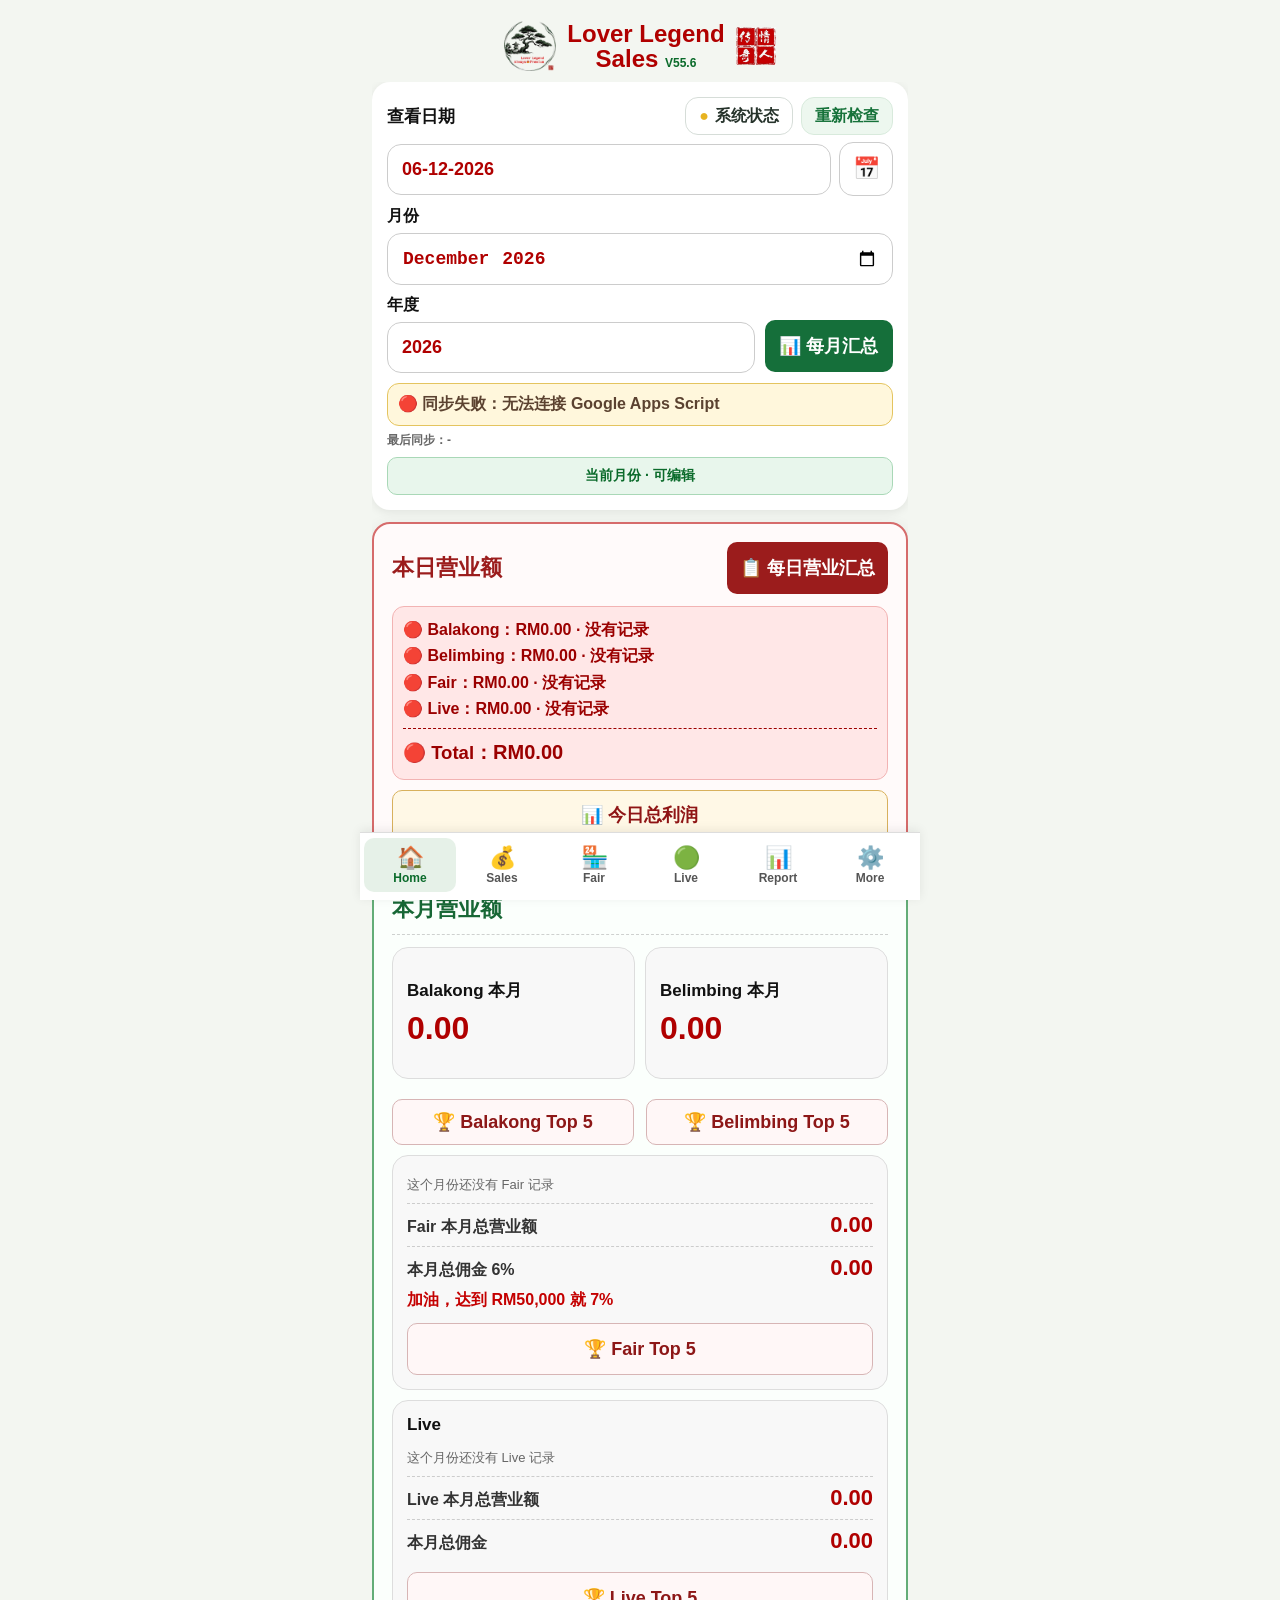
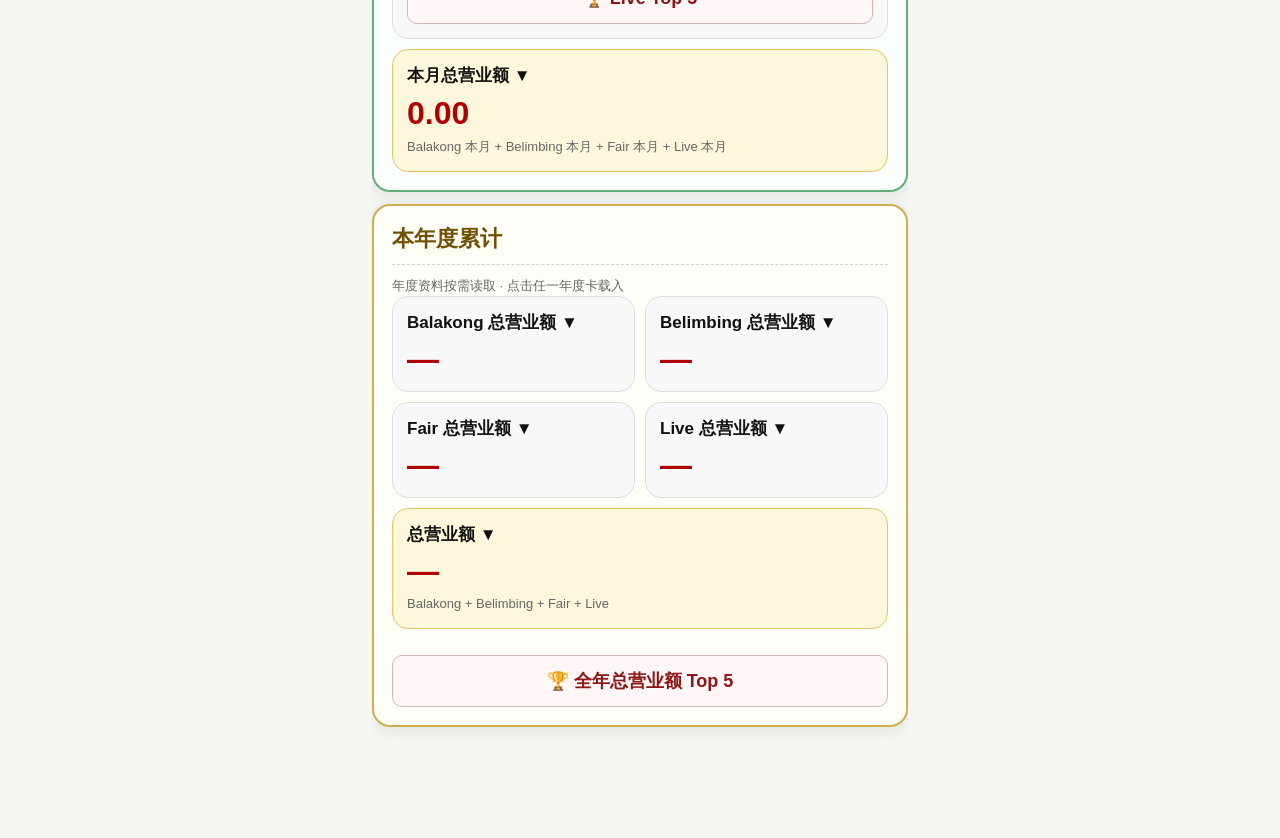
==== index.html @ a522e232 "Add files via upload" ====
<!DOCTYPE html>
<html lang="zh-Hans">
<head>
<meta charset="UTF-8">
<meta name="viewport" content="width=device-width,initial-scale=1,viewport-fit=cover">
<meta name="theme-color" content="#0b6b2b">
<meta http-equiv="Cache-Control" content="no-cache, no-store, must-revalidate">
<meta http-equiv="Pragma" content="no-cache">
<meta http-equiv="Expires" content="0">
<title>Lover Sales</title>
<link rel="manifest" href="manifest.json?v=55.1">
<link rel="preconnect" href="https://script.google.com">
<link rel="preconnect" href="https://script.googleusercontent.com">
<link rel="stylesheet" href="style.css?v=55.1">
<link rel="apple-touch-icon" href="icons/icon-192.png">



<script src="https://cdn.onesignal.com/sdks/web/v16/OneSignalSDK.page.js" defer></script>
<script>
window.OneSignalDeferred = window.OneSignalDeferred || [];
window.LoverSalesOneSignal = null;



let loverPushRegisterInFlight=false;
let loverPushLastRegisterAttempt=0;


function getLoverInstallationId(){
  const key="lover_sales_installation_id_v185";
  const legacyKey="lover_sales_installation_id_v183";
  try{
    let id=localStorage.getItem(key)||localStorage.getItem(legacyKey)||"";
    if(!id){
      if(window.crypto&&crypto.randomUUID)id=crypto.randomUUID();
      else id="inst_"+Date.now()+"_"+Math.random().toString(36).slice(2);
    }
    localStorage.setItem(key,id);
    return id;
  }catch(e){
    return "volatile_"+Math.random().toString(36).slice(2);
  }
}


function loverDeviceFingerprintSource(){
  try{
    const n=navigator||{};
    const s=window.screen||{};
    const parts=[
      n.userAgent||"",
      n.platform||"",
      n.language||"",
      String(n.maxTouchPoints||0),
      String(n.hardwareConcurrency||0),
      String(n.deviceMemory||0),
      String(s.width||0)+"x"+String(s.height||0),
      String(window.devicePixelRatio||1),
      Intl.DateTimeFormat().resolvedOptions().timeZone||""
    ];
    return parts.join("|");
  }catch(e){return "unknown-device"}
}

async function sha256TextV185(text){
  try{
    if(window.crypto&&crypto.subtle){
      const data=new TextEncoder().encode(String(text||""));
      const hash=await crypto.subtle.digest("SHA-256",data);
      return Array.from(new Uint8Array(hash)).map(b=>b.toString(16).padStart(2,"0")).join("");
    }
  }catch(e){}
  // Fallback only for browsers without crypto.subtle.
  let h=2166136261;
  const s=String(text||"");
  for(let i=0;i<s.length;i++){h^=s.charCodeAt(i);h=Math.imul(h,16777619)}
  return "fnv_"+(h>>>0).toString(16);
}

async function getLoverDeviceKeyV185(){
  const fp=loverDeviceFingerprintSource();
  return await sha256TextV185("lover-sales-device-v185|"+fp);
}

function getLoverOneSignalUserId(OneSignal){
  try{
    return String((OneSignal&&OneSignal.User&&OneSignal.User.onesignalId)||"");
  }catch(e){return ""}
}

function currentLoverSubscriptionId(OneSignal){
  try{
    const push=OneSignal&&OneSignal.User&&OneSignal.User.PushSubscription;
    return push&&push.id?String(push.id):"";
  }catch(e){return ""}
}

async function registerLoverSalesSubscriptionAsync(OneSignal,force){
  try{
    const id=currentLoverSubscriptionId(OneSignal);
    if(!id)return;

    const now=Date.now();
    if(!force && loverPushRegisterInFlight)return;
    if(!force && now-loverPushLastRegisterAttempt<15000)return;

    if(typeof jsonp!=="function"){
      setTimeout(()=>registerLoverSalesSubscriptionAsync(OneSignal,force),700);
      return;
    }

    loverPushRegisterInFlight=true;
    loverPushLastRegisterAttempt=now;

    const deviceKey=await getLoverDeviceKeyV185();

    jsonp({
      action:"registerPushSubscription",
      subscriptionId:id,
      installationId:getLoverInstallationId(),
      deviceKey,
      onesignalUserId:getLoverOneSignalUserId(OneSignal),
      clientVersion:"19.6"
    },{timeoutMs:15000}).then(result=>{
      if(result&&result.ok){
        try{localStorage.setItem("lover_sales_registered_subscription_id",id)}catch(e){}
        console.log("Push subscription registered:",id.slice(0,8)+"…");
      }else{
        console.warn("Push subscription registration failed:",result);
      }
      refreshRegisteredPushStatus(OneSignal);
    }).catch(err=>{
      console.warn("Push subscription registration error:",err);
    }).finally(()=>{
      loverPushRegisterInFlight=false;
    });
  }catch(e){
    loverPushRegisterInFlight=false;
    console.warn("Push subscription registration exception:",e);
  }
}

function refreshRegisteredPushStatus(OneSignal){
  const el=document.getElementById("notificationRegistered");
  if(!el)return;

  if(typeof jsonp!=="function"){
    setTimeout(()=>refreshRegisteredPushStatus(OneSignal||window.LoverSalesOneSignal),700);
    return;
  }

  const id=currentLoverSubscriptionId(OneSignal||window.LoverSalesOneSignal);
  Promise.resolve(getLoverDeviceKeyV185()).then(deviceKey=>{
    const params={
      action:"pushSubscriptionStatus",
      installationId:getLoverInstallationId(),
      deviceKey
    };
    if(id)params.subscriptionId=id;
    return jsonp(params,{timeoutMs:12000});
  }).then(result=>{
    if(!result||!result.ok){
      el.textContent="设备登记：无法读取";
      return;
    }

    const count=Number(result.count||0);
    const registered=Boolean(result.registered);

    if(id && registered){
      el.textContent=`设备登记：✅ 本机已登记 · 共 ${count} 台`;
      el.className="notification-registered ok";
    }else if(id){
      el.textContent=`设备登记：⚠️ 本机未登记 · 共 ${count} 台`;
      el.className="notification-registered warn";
      registerLoverSalesSubscriptionAsync(OneSignal||window.LoverSalesOneSignal,false);
    }else{
      el.textContent=`设备登记：共 ${count} 台 · 等待 Subscription ID`;
      el.className="notification-registered";
    }
  }).catch(()=>{
    el.textContent="设备登记：无法读取";
    el.className="notification-registered warn";
  });
}

function forceRegisterLoverSalesSubscription(){
  if(window.LoverSalesOneSignal){
    registerLoverSalesSubscriptionAsync(window.LoverSalesOneSignal,true);
    const el=document.getElementById("notificationRegistered");
    if(el)el.textContent="设备登记：正在重新登记…";
  }
}


function updateLoverNotificationUI(OneSignal){
  const status=document.getElementById("notificationStatus");
  const btn=document.getElementById("notificationEnableBtn");
  const detail=document.getElementById("notificationDetail");
  if(!status||!btn)return;
  try{
    const supported=OneSignal.Notifications.isPushSupported();
    const permission=Boolean(OneSignal.Notifications.permission);
    const push=OneSignal.User.PushSubscription;
    const optedIn=Boolean(push.optedIn);
    const id=push.id||"", token=push.token||"";
    if(!supported){
      status.textContent="⚪ 此装置不支持 Web Push";
      btn.textContent="无法开启"; btn.disabled=true;
      if(detail)detail.textContent="";
      {const copyBtn=document.getElementById("copySubscriptionIdBtn");if(copyBtn)copyBtn.style.display="none";}
    }else if(permission && optedIn && id && token){
      status.textContent="🟢 销售通知已开启";
      btn.textContent="✅ 通知已开启"; btn.disabled=false;
      if(detail)detail.textContent="Subscription ID："+String(id);
      const copyBtn=document.getElementById("copySubscriptionIdBtn");
      if(copyBtn)copyBtn.style.display="block";
      registerLoverSalesSubscriptionAsync(OneSignal,false);
    }else if(permission){
      status.textContent="🟡 已允许通知，正在建立 OneSignal 订阅";
      btn.textContent="🔧 重新建立订阅"; btn.disabled=false;
      if(detail)detail.textContent="如果 OneSignal 后台仍是 0，请点击这里重新建立。";
      {const copyBtn=document.getElementById("copySubscriptionIdBtn");if(copyBtn)copyBtn.style.display="none";}
    }else{
      status.textContent="🔴 销售通知尚未开启";
      btn.textContent="🔔 开启销售通知"; btn.disabled=false;
      if(detail)detail.textContent="iPhone 必须从主画面的 Lover Sales App 打开后再点击开启。";
      {const copyBtn=document.getElementById("copySubscriptionIdBtn");if(copyBtn)copyBtn.style.display="none";}
    }
  }catch(e){
    status.textContent="🟡 通知状态检查中";
    btn.textContent="🔔 开启销售通知"; btn.disabled=false;
  }
}


async function copyLoverSubscriptionId(){
  try{
    const OneSignal=window.LoverSalesOneSignal;
    const id=currentLoverSubscriptionId(OneSignal);
    if(!id){
      if(typeof showToast==="function")showToast("找不到 Subscription ID");
      return;
    }
    if(navigator.clipboard&&navigator.clipboard.writeText){
      await navigator.clipboard.writeText(String(id));
    }else{
      const ta=document.createElement("textarea");
      ta.value=String(id);
      ta.setAttribute("readonly","");
      ta.style.position="fixed";
      ta.style.opacity="0";
      document.body.appendChild(ta);
      ta.select();
      document.execCommand("copy");
      ta.remove();
    }
    const btn=document.getElementById("copySubscriptionIdBtn");
    if(btn){
      btn.textContent="✅ 已复制完整 ID";
      setTimeout(()=>{btn.textContent="📋 复制 Subscription ID";},1600);
    }
    if(typeof showToast==="function")showToast("完整 Subscription ID 已复制");
  }catch(e){
    console.warn("Copy Subscription ID failed:",e);
    if(typeof showToast==="function")showToast("复制失败，请长按 ID 复制");
  }
}

async function enableLoverSalesNotifications(){
  const btn=document.getElementById("notificationEnableBtn");
  if(btn)btn.disabled=true;
  window.OneSignalDeferred.push(async function(OneSignal){
    try{
      if(!OneSignal.Notifications.isPushSupported()){ updateLoverNotificationUI(OneSignal); return; }
      await OneSignal.User.PushSubscription.optIn();
      for(let i=0;i<20;i++){
        updateLoverNotificationUI(OneSignal);
        if(OneSignal.User.PushSubscription.id && OneSignal.User.PushSubscription.token)break;
        await new Promise(resolve=>setTimeout(resolve,300));
      }
      updateLoverNotificationUI(OneSignal);
    }catch(e){
      console.warn("OneSignal opt-in:",e);
      updateLoverNotificationUI(OneSignal);
    }finally{ if(btn)btn.disabled=false; }
  });
}

OneSignalDeferred.push(async function(OneSignal){
  try{
    await OneSignal.init({
      appId:"c6c0be13-4f8e-42cf-8567-efde17a483b3",
      serviceWorkerPath:"/lover-legend-sales/push/onesignal/OneSignalSDKWorker.js",
      serviceWorkerParam:{scope:"/lover-legend-sales/push/onesignal/"},
      autoResubscribe:true,
      notifyButton:{enable:false}
    });
    window.LoverSalesOneSignal=OneSignal;
    OneSignal.User.PushSubscription.addEventListener("change",()=>{updateLoverNotificationUI(OneSignal);registerLoverSalesSubscriptionAsync(OneSignal,true);});
    OneSignal.Notifications.addEventListener("permissionChange",()=>updateLoverNotificationUI(OneSignal));
    updateLoverNotificationUI(OneSignal);

    if(OneSignal.Notifications.permission &&
       (!OneSignal.User.PushSubscription.id ||
        !OneSignal.User.PushSubscription.token ||
        !OneSignal.User.PushSubscription.optedIn)){
      try{ await OneSignal.User.PushSubscription.optIn(); }
      catch(e){ console.warn("OneSignal auto-resubscribe repair:",e); }
      updateLoverNotificationUI(OneSignal);
    }
  }catch(e){
    console.warn("OneSignal init:",e);
    const status=document.getElementById("notificationStatus");
    if(status)status.textContent="🔴 通知服务初始化失败";
  }
});

function renderLastNotificationDispatchStatus(){
  const el=document.getElementById("notificationLastSend");
  if(!el)return;
  try{
    const raw=localStorage.getItem("lover_sales_last_notification_dispatch_v180");
    if(!raw){
      el.textContent="最近通知：尚未测试";
      el.className="notification-last-send";
      return;
    }
    const data=JSON.parse(raw);
    const when=data.at?new Date(data.at).toLocaleString("zh-MY",{hour12:false}):"";
    const result=data.result||{};
    if(data.ok){
      if(result.queued){
        el.textContent=`最近通知：✅ 已提交后台发送 · ${when}`;
        el.className="notification-last-send ok";
        return;
      }
      const sent=Number(result.sent||0);
      const attempted=Number(result.attempted||0);
      el.textContent=`最近通知：✅ 成功 · ${sent}/${attempted||sent||1} · ${when}`;
      el.className="notification-last-send ok";
    }else{
      const msg=String(result.message||result.error||"发送失败");
      el.textContent=`最近通知：❌ ${msg} · ${when}`;
      el.className="notification-last-send fail";
    }
  }catch(e){
    el.textContent="最近通知：状态读取失败";
    el.className="notification-last-send fail";
  }
}
window.addEventListener("lover-sales-notification-status",renderLastNotificationDispatchStatus);
document.addEventListener("DOMContentLoaded",renderLastNotificationDispatchStatus);

document.addEventListener("DOMContentLoaded",()=>setTimeout(()=>refreshRegisteredPushStatus(window.LoverSalesOneSignal),1200));
</script>

<style>
.history-action-v536{width:auto!important;margin:0!important;padding:8px 12px!important;font-size:14px!important;white-space:nowrap}.history-live-tools-v536{display:flex;gap:6px;align-items:center}.history-live-tools-v536 input{width:82px;margin:0;padding:8px}.history-panel-v536{margin:10px 0 14px}.history-summary-v536,.history-location-title-v536,.history-location-total-v536{background:#f6f8f6;border:1px solid #dfe6df;border-radius:12px;padding:10px;margin:8px 0;display:grid;gap:6px}.history-summary-v536 span,.history-location-total-v536 span{font-size:13px;color:#555}.history-location-title-v536>div{display:flex;gap:8px;align-items:center;flex-wrap:wrap}.history-location-title-v536>div:last-child{display:grid;grid-template-columns:auto 1fr auto 1fr auto 1fr;width:100%;font-size:13px;gap:4px 8px}.history-range-v536{border:1px solid #e1e5e1;border-radius:10px;margin:8px 0;overflow:hidden}.history-range-v536 summary{display:grid;grid-template-columns:1fr auto auto;gap:8px;align-items:center;padding:10px;background:#fafafa;cursor:pointer}.history-head-v536,.history-row-v536,.history-total-v536{display:grid;grid-template-columns:1.25fr 1fr 1fr .8fr .85fr;gap:6px;align-items:center;padding:7px 9px;font-size:12px}.history-head-v536{font-weight:700;background:#f5f5f5}.history-row-v536:nth-child(even){background:#fcfcfc}.history-total-v536{font-weight:700;border-top:1px solid #ddd}.perf-good-v536,.perf-mid-v536,.perf-low-v536{font-style:normal;font-weight:700;font-size:12px;white-space:nowrap}.perf-good-v536{color:#148a3a}.perf-mid-v536{color:#9a7200}.perf-low-v536{color:#b93535}.month-record-group-title .perf-good-v536,.month-record-group-title .perf-mid-v536,.month-record-group-title .perf-low-v536,.month-record-row .perf-good-v536,.month-record-row .perf-mid-v536,.month-record-row .perf-low-v536{margin-left:6px}.live-year-grid-v536{display:grid;grid-template-columns:1.2fr 1fr 1fr .8fr 1fr;gap:6px;padding:8px;font-size:12px}.live-year-grid-v536>div{font-weight:700}.history-location-v536{margin:14px 0 18px}@media(max-width:520px){.record-title-row{align-items:center}.history-live-tools-v536 input{width:72px}.history-head-v536,.history-row-v536,.history-total-v536{grid-template-columns:1.15fr .9fr .9fr .75fr .8fr;font-size:11px;padding:6px}.history-location-title-v536>div:last-child{grid-template-columns:auto 1fr auto 1fr}.history-location-title-v536>div:last-child span:nth-of-type(3),.history-location-title-v536>div:last-child b:nth-of-type(3){display:none}.live-year-grid-v536{font-size:11px;grid-template-columns:1.1fr .9fr .9fr .8fr .9fr}}

.fair-ranking-v537{display:grid;gap:8px;margin:8px 0 14px}.fair-ranking-row-v537{display:grid;grid-template-columns:minmax(180px,1.5fr) auto repeat(3,minmax(105px,auto));gap:8px;align-items:center;padding:10px 12px;border:1px solid #dfe6df;border-radius:10px;background:#fff}.fair-ranking-row-v537 span{font-size:13px}.fair-best-strip-v537{display:grid;grid-template-columns:auto 1fr auto;gap:6px 10px;align-items:center;padding:9px 10px;margin:8px 0;border:1px solid #dfe6df;border-radius:10px;background:#fbfdfb;font-size:13px}.live-year-summary-v537 strong{font-size:18px}.live-year-summary-v537 span{font-size:14px}.live-year-range-v537 summary{font-size:16px}.live-year-grid-v536{font-size:14px;line-height:1.45}.live-year-grid-v536>strong{border-top:1px solid #ddd;padding-top:7px;margin-top:3px}.history-row-v536 em:empty{min-height:1em}
@media(max-width:720px){.fair-ranking-row-v537{grid-template-columns:1fr auto}.fair-ranking-row-v537 span{grid-column:span 1}.fair-best-strip-v537{grid-template-columns:auto 1fr}.fair-best-strip-v537 em{grid-column:2}.live-year-grid-v536{font-size:13px}}

/* V55.0 Fair / Live annual history layout */
.fair-ranking-v537{display:grid;gap:7px;margin:8px 0 14px}
.fair-ranking-row-v537{width:100%;display:grid;grid-template-columns:minmax(0,1fr) auto auto;gap:10px;align-items:center;text-align:left;padding:10px 12px;border:1px solid #dfe6df;border-radius:10px;background:#fff;color:#111;cursor:pointer}
.fair-ranking-row-v537 b{min-width:0;overflow-wrap:anywhere}.fair-ranking-row-v537 strong{white-space:nowrap}.fair-ranking-row-v537 em{white-space:nowrap}
.history-location-v536{border:1px solid #dfe6df;border-radius:12px;margin:12px 0;background:#fff;overflow:hidden;scroll-margin-top:90px}
.history-location-summary-v538{display:grid;grid-template-columns:minmax(0,1fr) auto auto;gap:10px;align-items:center;padding:11px 12px;background:#f7faf7;cursor:pointer;font-weight:700}.history-location-summary-v538 span{min-width:0;overflow-wrap:anywhere}.history-location-summary-v538 em{font-style:normal}.history-location-summary-v538 b{white-space:nowrap;color:#b30000}
.history-location-title-v536{border:0;border-radius:0;margin:0;padding:10px 12px;background:#fff}.location-total-label-v538{display:block;margin-bottom:7px}.location-metrics-v538{display:grid!important;grid-template-columns:auto 1fr auto 1fr!important;width:100%;gap:5px 10px!important;font-size:13px}.location-metrics-v538 span{color:#555}.location-metrics-v538 b{text-align:right}
.fair-best-strip-v537{margin:0 10px 10px}
.history-range-v536{margin:8px 10px}.history-range-v536 summary{grid-template-columns:minmax(0,1fr) auto!important}.history-head-v536,.history-row-v536,.history-total-v536{grid-template-columns:1.25fr 1fr 1fr .8fr 1.05fr}.history-row-v536 em{font-style:normal;text-align:right;white-space:nowrap}
.live-year-summary-v537 strong{font-size:18px}.live-year-summary-v537 span{font-size:14px}.live-year-range-v537 summary{font-size:16px}.live-year-grid-v536{display:grid;grid-template-columns:1.2fr 1fr 1fr 1fr .9fr;gap:7px;padding:10px 12px;font-size:15px;line-height:1.5}.live-year-grid-v536>div{font-weight:700}.live-year-grid-v536>strong{border-top:1px solid #ddd;padding-top:7px;margin-top:3px}.live-year-grid-v536>b{text-align:right}
@media(max-width:720px){.fair-ranking-row-v537{grid-template-columns:minmax(0,1fr) auto}.fair-ranking-row-v537 strong{grid-column:1/3;padding-left:0}.history-location-summary-v538{grid-template-columns:minmax(0,1fr) auto}.history-location-summary-v538 b{grid-column:1/3}.location-metrics-v538{grid-template-columns:auto 1fr!important}.history-head-v536,.history-row-v536,.history-total-v536{font-size:11px;grid-template-columns:1.2fr .9fr .9fr .75fr 1fr;padding:6px}.live-year-grid-v536{font-size:13px;grid-template-columns:1.1fr .9fr .9fr .9fr .8fr;padding:8px}}


/* V55.0 history clarity */
#fairHistoryDetailV539{margin-top:10px}.history-location-detail-v539{border:1px solid #dfe6df;border-radius:12px;background:#fff;overflow:hidden;scroll-margin-top:90px}.history-location-grand-v539{display:grid;grid-template-columns:1.2fr 1fr 1fr .8fr;gap:8px;padding:10px 12px;background:#fff5d9;border-top:1px solid #e7c56c;font-weight:800;color:#b30000}.history-head-v536,.history-row-v536,.history-total-v536{grid-template-columns:1.25fr 1fr 1fr .8fr}.best-fair-day-v539{color:#148a3a;font-weight:800}.best-fair-day-v539 i,.best-live-day-v539 i{font-style:normal}.fair-session-card-v539 .fair-location-title-v298{align-items:center}.fair-session-card-v539 .fair-location-title-v298 b{font-size:13px;color:#555}.fair-location-month-total-v539{display:grid;grid-template-columns:1.15fr repeat(3,1fr);gap:8px;align-items:center;padding:10px 12px;margin:8px 0 14px;border:1px solid #e7c56c;border-radius:10px;background:#fff5d9;color:#b30000}.fair-location-month-total-v539 span{font-size:13px}.fair-location-month-total-v539 b{font-size:16px}.live-year-range-v537{margin:8px 0}.live-year-head-v539,.live-year-row-v539,.live-year-total-v539{font-size:15px}.best-live-day-v539{color:#148a3a;font-weight:800}.live-year-total-v539{font-size:17px!important;color:#b30000;background:#f7faf7;font-weight:900}.live-year-total-v539 strong{color:#b30000!important;font-size:17px!important}.live-year-total-v539 span{color:#111;font-size:16px;font-weight:900}
@media(max-width:720px){.history-location-grand-v539{grid-template-columns:1fr 1fr;font-size:12px}.fair-location-month-total-v539{grid-template-columns:1fr 1fr}.live-year-head-v539,.live-year-row-v539{font-size:12px}.live-year-total-v539,.live-year-total-v539 strong{font-size:14px!important}.best-live-day-v539 i{display:none}}


/* V55.0 Fair / Live annual-history refinements */
.history-total-v536{margin:8px 0 0!important;padding:10px 12px!important;border:1px solid #e7c56c!important;border-radius:10px!important;background:#fff5d9!important;color:#b30000!important;font-size:16px!important;font-weight:900!important;grid-template-columns:1.15fr repeat(3,1fr)!important}
.history-total-v536 span,.history-total-v536 b{color:#b30000!important;font-size:16px!important;font-weight:900!important}
.fair-session-card-v539 .month-profit-total-v294{margin:8px 0 0;padding:10px 12px;border:1px solid #e7c56c;border-radius:10px;background:#fff5d9;color:#b30000;font-size:16px;font-weight:900}
.fair-session-card-v539 .month-profit-total-v294 strong,.fair-session-card-v539 .month-profit-total-v294 span{color:#b30000!important;font-size:16px!important;font-weight:900!important}
.live-year-summary-v537{gap:9px}.live-year-metrics-v540{font-size:14px!important}.live-year-metrics-v540 b{font-size:16px;text-align:right}.live-year-row-v539>span,.live-year-head-v539>span,.live-year-total-v539>span{min-width:0}.best-live-day-v539{white-space:nowrap!important;color:#148a3a!important;font-weight:900!important}.best-live-day-v539 i{display:inline!important;white-space:nowrap!important}
.live-year-row-v539,.live-year-head-v539,.live-year-total-v539{grid-template-columns:58px minmax(70px,1fr) minmax(64px,1fr) minmax(68px,1fr) 58px!important;gap:4px!important}.live-year-row-v539>*:not(:first-child),.live-year-head-v539>*:not(:first-child),.live-year-total-v539>*:not(:first-child){text-align:right;min-width:0;white-space:nowrap}
@media(max-width:520px){.live-year-row-v539,.live-year-head-v539,.live-year-total-v539{grid-template-columns:48px minmax(62px,1fr) minmax(57px,1fr) minmax(62px,1fr) 52px!important;gap:2px!important;padding:7px 5px!important;font-size:clamp(10px,2.9vw,12px)!important}.live-year-row-v539 strong,.live-year-head-v539 span{font-size:inherit!important}.live-year-row-v539>span:first-child{white-space:nowrap!important;font-size:clamp(10px,2.8vw,12px)!important}.best-live-day-v539 i{font-size:.82em;margin-left:1px}.live-year-total-v539,.live-year-total-v539 strong,.live-year-total-v539 span{font-size:clamp(12px,3.5vw,15px)!important}.history-total-v536,.history-total-v536 span,.history-total-v536 b,.fair-session-card-v539 .month-profit-total-v294,.fair-session-card-v539 .month-profit-total-v294 strong,.fair-session-card-v539 .month-profit-total-v294 span{font-size:14px!important}.live-year-metrics-v540{grid-template-columns:auto 1fr auto 1fr!important;font-size:13px!important}.live-year-metrics-v540 b{font-size:15px}}


/* V55.0 annual-history state + mobile table hardening */
.history-ranking-note-v541{margin:4px 2px 10px;font-size:13px;color:#555;font-weight:600}
@media(max-width:520px){
  .live-year-head-v539,.live-year-row-v539,.live-year-total-v539{
    grid-template-columns:46px minmax(58px,1fr) minmax(54px,.95fr) minmax(58px,1fr) 58px!important;
    gap:2px!important;padding:7px 4px!important;font-size:clamp(9.5px,2.65vw,11.5px)!important;
  }
  .live-year-head-v539>*,.live-year-row-v539>*,.live-year-total-v539>*{min-width:0!important;white-space:nowrap!important}
  .live-year-head-v539>*:not(:first-child),.live-year-row-v539>*:not(:first-child),.live-year-total-v539>*:not(:first-child){text-align:right!important}
  .live-year-row-v539>span:first-child{font-size:clamp(9.5px,2.55vw,11.5px)!important;overflow:visible!important}
  .best-live-day-v539 i{display:inline!important;font-size:.72em!important;margin-left:1px!important;vertical-align:middle}
  .live-year-range-v537{overflow:hidden!important}
  .live-year-range-v537 summary{padding-left:8px!important;padding-right:8px!important}
}
@media(max-width:390px){
  .live-year-head-v539,.live-year-row-v539,.live-year-total-v539{
    grid-template-columns:43px minmax(54px,1fr) minmax(50px,.95fr) minmax(54px,1fr) 56px!important;
    font-size:9.5px!important;padding-left:3px!important;padding-right:3px!important;
  }
  .best-live-day-v539 i{display:none!important}
}



/* V55.0 usability pass: reuse familiar Fair/Live record layouts and keep mobile readable */
.fair-history-session-v542{margin:10px 10px 12px!important}
.fair-history-row-v542 .best-fair-day-v539{white-space:nowrap}
.live-year-month-card-v542{margin:0!important;border:0!important;border-radius:0!important;box-shadow:none!important}
.live-year-range-v537>summary{font-weight:800}
.live-year-range-v537[open]>summary{border-bottom:1px solid #e3e7e3}
@media(max-width:520px){
  .live-year-range-v537 .live-profit-row-v294{
    display:grid!important;
    grid-template-columns:16% 23% 21% 23% 17%!important;
    gap:0!important;
    width:100%!important;
    box-sizing:border-box!important;
    padding:7px 4px!important;
    font-size:clamp(9.5px,2.65vw,11.5px)!important;
  }
  .live-year-range-v537 .live-profit-row-v294>*{
    min-width:0!important;
    white-space:nowrap!important;
    overflow:visible!important;
  }
  .live-year-range-v537 .live-profit-row-v294>*:not(:first-child){text-align:right!important}
  .live-year-range-v537 .live-profit-row-v294>span:first-child{font-size:clamp(9.5px,2.5vw,11px)!important}
  .live-year-range-v537 .best-live-day-v539{display:inline-flex!important;align-items:center!important;gap:1px!important;white-space:nowrap!important}
  .live-year-range-v537 .best-live-day-v539 i{display:inline!important;font-size:.7em!important;margin:0!important}
  .live-year-range-v537 .live-year-total-v539,
  .live-year-range-v537 .live-year-total-v539 strong,
  .live-year-range-v537 .live-year-total-v539 span{font-size:clamp(12px,3.4vw,15px)!important}
  .fair-history-session-v542{margin:8px 6px 10px!important}
}
@media(max-width:390px){
  .live-year-range-v537 .live-profit-row-v294{font-size:9.4px!important;padding-left:2px!important;padding-right:2px!important}
  .live-year-range-v537 .best-live-day-v539 i{display:none!important}
}

/* V55.0 annual-history readability */
.fair-history-session-v542 .fair-location-title-v298>span{display:flex!important;align-items:center!important;gap:4px!important;min-width:0}.fair-history-session-v542 .fair-location-title-v298>b{white-space:nowrap!important}
.live-year-range-v537 .best-live-day-v539{display:inline-flex!important;align-items:center!important;white-space:nowrap!important;flex-wrap:nowrap!important}.live-year-range-v537 .best-live-day-v539 i{display:inline!important;white-space:nowrap!important;line-height:1!important;margin:0!important;flex:0 0 auto!important}
@media(max-width:520px){
  .live-year-range-v537 .live-profit-row-v294{grid-template-columns:18% 22% 20% 23% 17%!important}
  .live-year-range-v537 .best-live-day-v539{font-size:clamp(9px,2.35vw,10.5px)!important}
  .live-year-range-v537 .best-live-day-v539 i{font-size:.62em!important}
}
@media(max-width:390px){
  .live-year-range-v537 .live-profit-row-v294{grid-template-columns:18% 22% 20% 23% 17%!important}
  .live-year-range-v537 .best-live-day-v539{font-size:9px!important}
  .live-year-range-v537 .best-live-day-v539 i{display:inline!important;font-size:.58em!important}
}

/* V55.0: Sales/Fair product-card shipping and extra-fee editors use equal-width columns.
   UI only: no calculation, save, Pending, ACK or sync logic is changed. */
.product-subitem-result-v240:not(.live-crate-result-v270){
  grid-template-columns:repeat(4,minmax(0,1fr))!important;
}
.product-subitem-result-v240:not(.live-crate-result-v270) > .product-delivery-inline-v240,
.product-subitem-result-v240:not(.live-crate-result-v270) > .product-extra-inline-v278{
  min-width:0!important;width:100%!important;
}

/* V55.0: shipping is an editable per-product input, visually identical to extra fee.
   The card-level delivery/extra totals remain read-only derived summaries. */
.product-subitem-result-v240 .product-delivery-inline-v240 input.product-link-delivery-v240,
.product-subitem-result-v240 .product-extra-inline-v278 input.product-link-extra-v278{
  width:100%!important;min-width:0!important;box-sizing:border-box!important;
  border:1px solid #cfd7cf!important;border-radius:10px!important;background:#fff!important;
  padding:8px 9px!important;text-align:center!important;font:inherit!important;font-weight:800!important;
  color:#0b6b2b!important;line-height:1.2!important;appearance:none!important;
}
.product-subitem-result-v240 .product-delivery-inline-v240 input.product-link-delivery-v240:focus,
.product-subitem-result-v240 .product-extra-inline-v278 input.product-link-extra-v278:focus{
  outline:2px solid rgba(11,107,43,.18)!important;outline-offset:1px!important;border-color:#79a98a!important;
}


/* V55.6 compact context sync + Fair ranking commission */
.context-sync-status-v457{font-size:17px!important;line-height:1.2!important;white-space:nowrap!important;font-weight:800!important}
.fair-ranking-row-v555{display:block!important;padding:11px 12px!important}
.fair-ranking-title-v555{display:grid;grid-template-columns:minmax(0,1fr) auto;gap:10px;align-items:center}
.fair-ranking-title-v555 b{min-width:0;overflow-wrap:anywhere;font-size:16px;line-height:1.25}
.fair-ranking-title-v555 em{justify-self:end}
.fair-ranking-money-v555{display:flex;gap:14px;align-items:center;justify-content:flex-start;margin-top:7px;white-space:nowrap}
.fair-ranking-money-v555 strong{font-size:18px!important}
.fair-ranking-money-v555 span{font-size:14px!important;font-weight:800;color:#555}
@media(max-width:520px){
  .context-sync-status-v457{font-size:17px!important}
  .fair-ranking-row-v555{padding:11px 12px!important}
  .fair-ranking-title-v555 b{font-size:16px}
  .fair-ranking-money-v555{gap:12px;justify-content:flex-start}
  .fair-ranking-money-v555 strong{font-size:18px!important}
  .fair-ranking-money-v555 span{font-size:14px!important}
}
</style>
<style id="v544-best-live-day-inline-fix">
/* V55.0: best Live day marker is a CSS dot inside the date grid cell.
   No separate emoji node means it cannot wrap onto a second line. */
.live-year-range-v537 .live-year-row-v539 > span.best-live-day-v539{
  display:inline-flex!important;
  align-items:center!important;
  justify-content:flex-start!important;
  flex-wrap:nowrap!important;
  white-space:nowrap!important;
  width:max-content!important;
  max-width:100%!important;
  min-width:0!important;
  color:#148a3a!important;
  font-weight:900!important;
  line-height:1.15!important;
  gap:3px!important;
}
.live-year-range-v537 .live-year-row-v539 > span.best-live-day-v539::after{
  content:"";
  display:inline-block;
  flex:0 0 auto;
  width:9px;
  height:9px;
  border-radius:50%;
  background:#32c96a;
  box-shadow:inset 0 0 0 1px rgba(0,0,0,.05);
}
.live-year-range-v537 .live-year-row-v539 > span.best-live-day-v539 i{display:none!important}
@media(max-width:520px){
  .live-year-range-v537 .live-year-row-v539 > span.best-live-day-v539{
    font-size:clamp(9px,2.35vw,10.5px)!important;
    gap:2px!important;
  }
  .live-year-range-v537 .live-year-row-v539 > span.best-live-day-v539::after{
    width:7px;
    height:7px;
  }
}
@media(max-width:360px){
  .live-year-range-v537 .live-year-row-v539 > span.best-live-day-v539::after{display:none}
}

/* V55.6: annual-best-day marker also appears in normal Fair / Live month views. */
.annual-best-day-month-v553{display:inline-flex!important;align-items:center!important;gap:4px!important;white-space:nowrap!important;color:#148a3a!important;font-weight:900!important;width:max-content;max-width:100%}
.annual-best-day-month-v553::after{content:"";display:inline-block;flex:0 0 auto;width:8px;height:8px;border-radius:50%;background:#32c96a;box-shadow:inset 0 0 0 1px rgba(0,0,0,.05)}
.year-grand-top5-wrap-v553{grid-column:1/-1;width:100%;margin-top:4px}.year-grand-top5-wrap-v553 .top3-toggle-btn{width:100%}.year-grand-top5-wrap-v553 .top3-panel{margin-top:8px}
@media(max-width:360px){.annual-best-day-month-v553::after{width:6px;height:6px}}
</style>


<style>
/* V55.6 Fair session commission: compact five-column layout for mobile. */
.fair-profit-row-v554{
  display:grid!important;
  grid-template-columns:18% 22% 20% 23% 17%!important;
  gap:3px!important;
  align-items:center!important;
  width:100%!important;
  box-sizing:border-box!important;
}
.fair-profit-row-v554>*{min-width:0!important;white-space:nowrap!important}
.fair-profit-row-v554>*:not(:first-child){text-align:right!important}
.fair-profit-head-v554{font-size:12px!important}
.fair-commission-value-v554{font-weight:800}
.fair-location-month-total-v554{grid-template-columns:1.1fr repeat(4,1fr)!important}
@media(max-width:520px){
  .fair-profit-row-v554{
    grid-template-columns:16% 23% 20% 24% 17%!important;
    gap:1px!important;
    padding:7px 4px!important;
    font-size:clamp(9.5px,2.65vw,11.5px)!important;
  }
  .fair-profit-row-v554>span:first-child{font-size:clamp(9.5px,2.55vw,11px)!important}
  .fair-profit-row-v554 .best-fair-day-v539{display:inline-flex!important;align-items:center!important;gap:1px!important}
  .fair-profit-row-v554 .best-fair-day-v539 i{font-size:.68em!important;margin:0!important}
  .fair-location-month-total-v554{grid-template-columns:1fr 1fr!important;font-size:12px!important}
}
@media(max-width:390px){
  .fair-profit-row-v554{grid-template-columns:15% 23% 20% 25% 17%!important;font-size:9.3px!important;padding-left:2px!important;padding-right:2px!important}
  .fair-profit-row-v554 .best-fair-day-v539 i{font-size:.58em!important}
}
</style>


<style>
/* V55.6 Fair summary cards: readable 2x2 metrics on desktop and mobile. */
.fair-location-summary-v556{padding:12px!important;background:#fff!important}
.fair-location-summary-head-v556{display:flex!important;align-items:center!important;justify-content:space-between!important;gap:10px!important;flex-wrap:wrap!important}
.fair-location-summary-head-v556 strong{font-size:16px!important}
.fair-location-summary-grid-v556,.fair-total-grid-v556{display:grid!important;grid-template-columns:repeat(2,minmax(0,1fr))!important;gap:8px!important;width:100%!important;margin-top:8px!important}
.fair-location-summary-grid-v556>div,.fair-total-grid-v556>div{min-width:0;background:#f7f9f7;border:1px solid #e1e7e1;border-radius:10px;padding:8px 10px;display:grid;gap:3px}
.fair-location-summary-grid-v556 span,.fair-total-grid-v556 span{font-size:12px;color:#687068;font-weight:700}
.fair-location-summary-grid-v556 b,.fair-total-grid-v556 b{font-size:16px;line-height:1.15;color:#111;text-align:left!important;white-space:nowrap}
.fair-location-days-v556{margin-top:8px;font-size:13px;color:#555;font-weight:700}
.fair-total-card-v556{display:block!important;background:#fff8df!important;border:1px solid #e4b329!important;border-radius:12px!important;padding:10px 12px!important;margin-top:10px!important}
.fair-total-card-v556>strong{display:block;font-size:15px;color:#b40000;margin-bottom:2px}
.fair-total-card-v556 .fair-total-grid-v556>div{background:rgba(255,255,255,.7);border-color:#ecd991}
.fair-total-card-v556 .fair-total-grid-v556 b{color:#b40000}
@media(max-width:520px){
  .fair-location-summary-v556{padding:10px!important}
  .fair-location-summary-head-v556 strong{font-size:15px!important;line-height:1.2}
  .fair-location-summary-grid-v556,.fair-total-grid-v556{gap:6px!important}
  .fair-location-summary-grid-v556>div,.fair-total-grid-v556>div{padding:8px!important}
  .fair-location-summary-grid-v556 span,.fair-total-grid-v556 span{font-size:11px!important}
  .fair-location-summary-grid-v556 b,.fair-total-grid-v556 b{font-size:clamp(14px,4.1vw,17px)!important}
  .fair-location-days-v556{font-size:12px!important}
  .fair-total-card-v556{padding:9px!important}
}
</style>

</head>
<body>
<script>window.LOVER_API_URL="https://script.google.com/macros/s/AKfycby1OwDIiVf5quXKiD9AG8s2ppM942sLFdJSfyePp--yZtDjYY8jBtkOYLwD9c3WiC_KNw/exec";</script>
<div class="app">
<header class="top">
  <div class="brand">
    <img src="images/logo.png" class="logo" alt="Lover Legend">
    <div class="brand-title">Lover Legend<br>Sales <small>V55.6</small></div>
    <img src="images/Logo2.jpg" class="seal" alt="Lover Legend">
  </div>
</header>

<main>
<section id="page-home" class="page active">
  <div class="card">
    <div class="home-date-status-row-v442">
      <label for="dashboardDateDisplay">查看日期</label>
      <div class="system-health-tools-v442">
        <button type="button" id="systemHealthStatusV442" class="system-health-status-v442 warning" onclick="toggleSystemHealthDetailsV442()"><span class="system-health-dot-v442">●</span><span>系统状态</span></button>
        <button type="button" id="systemHealthRefreshV442" class="system-health-refresh-v442" onclick="runSystemHealthCheckV442(true)">重新检查</button>
      </div>
    </div>
    <div id="systemHealthDetailsV442" class="system-health-details-v442 hidden"></div>
    <div class="date-field dashboard-date-field">
      <input type="text"
             id="dashboardDateDisplay"
             placeholder="dd-mm-yyyy"
             inputmode="numeric"
             maxlength="10">
      <button type="button" class="date-btn">📅</button>
      <input type="date" id="dashboardDate" class="hidden-date">
    </div>

    <label>月份</label>
    <input type="month" id="monthPicker">

    <div class="year-summary-row">
      <div class="year-field">
        <label>年度</label>
        <input type="number" id="yearPicker" min="2020" max="2100">
      </div>
      <button type="button" id="monthlySummaryBtn" class="monthly-summary-btn" onclick="toggleMonthlySummary()">📊 每月汇总</button>
    </div>
    <div id="syncStatus" class="sync-line">🟡 系统已进入 · 正在准备资料</div>
    <div id="lastSync" class="last-sync">最后同步：-</div>
    <div id="monthMode" class="month-mode current-mode">当前月份 · 可编辑</div>
  </div>

  <div id="monthlySummaryCard" class="card monthly-summary-card hidden">
    <div class="monthly-summary-header">
      <div>
        <h2>每月营业汇总</h2>
        <p>点击月份可直接切换并查看该月资料</p>
      </div>
      <button type="button" class="summary-close-btn" onclick="toggleMonthlySummary(false)">✕</button>
    </div>
    <div id="monthlySummaryBody" class="monthly-summary-grid"></div>
  </div>

  <div class="card period-summary-card daily-summary-frame">
    <div class="daily-summary-title-row">
      <h2 id="dashboardDailyTitleV375">本日营业额</h2>
      <button type="button" id="dailyTotalsBtn" class="daily-totals-btn" onclick="toggleDailyTotals()">📋 每日营业汇总</button>
    </div>
    <div id="todayWarning" class="warning hidden">🔴 今天还没有输入营业额</div>
    <div id="todayDone" class="done hidden">🟢 今天已有营业额记录</div>
    <button type="button" id="homeTodayProfitBtnV318" class="home-today-profit-btn-v318" onclick="toggleHomeTodayProfitV318(this)">📊 今日总利润</button>
    <div id="homeTodayProfitPanelV318" class="home-today-profit-panel-v318 hidden"></div>
  </div>

  <div id="dailyTotalsCard" class="card daily-totals-card hidden">
    <div class="daily-totals-header">
      <div class="daily-totals-heading">
        <div class="daily-totals-title-line">
          <h2>当月营业额总数</h2>
          <strong id="dailyTotalsMonthGrandTotal" class="daily-totals-month-grand-total">RM0.00</strong>
        </div>
        <p>Balakong + Belimbing + Fair + Live</p>
      </div>
      <button type="button" class="summary-close-btn" onclick="toggleDailyTotals(false)">✕</button>
    </div>
    <div class="daily-totals-toolbar">
      <label for="dailyTotalsMonth">查看月份</label>
      <input type="month" id="dailyTotalsMonth">
    </div>
    <div id="dailyTotalsStatus" class="daily-totals-status"></div>
    <div id="dailyTotalsList" class="daily-totals-list"></div>
  </div>

  <div class="card period-summary-card month-summary-frame">
    <h2>本月营业额</h2>

    <div class="dash">
      <div class="box company-sales-box company-month-card" onclick="toggleCompanyDailyV186('balakong')">
        <div class="company-sales-values">
          <div class="company-month-value">
            <div class="name">Balakong 本月</div>
            <div class="amount" id="balakongMonth">0.00</div>
          </div>
        </div>
      </div>

      <div class="box company-sales-box company-month-card" onclick="toggleCompanyDailyV186('belimbing')">
        <div class="company-sales-values">
          <div class="company-month-value">
            <div class="name">Belimbing 本月</div>
            <div class="amount" id="belimbingMonth">0.00</div>
          </div>
        </div>
      </div>

      <div class="company-month-daily-row">
        <div class="company-month-daily-col">
          <div id="balakongMonthDaily" class="company-month-daily-panel hidden"></div>
        </div>
        <div class="company-month-daily-col">
          <div id="belimbingMonthDaily" class="company-month-daily-panel hidden"></div>
        </div>
      </div>

      <div class="company-top3-row">
        <div class="company-top3-col">
          <button type="button" class="top3-toggle-btn company-top3-btn" onclick="toggleTop3('balakongTop3',this)">🏆 Balakong Top 5</button>
          <div id="balakongTop3" class="top3-panel hidden"></div>
        </div>
        <div class="company-top3-col">
          <button type="button" class="top3-toggle-btn company-top3-btn" onclick="toggleTop3('belimbingTop3',this)">🏆 Belimbing Top 5</button>
          <div id="belimbingTop3" class="top3-panel hidden"></div>
        </div>
      </div>

      <div class="box total fair-box">
        <div id="fairLocationList"></div>
        <div class="fair-total-line"><span>Fair 本月总营业额</span><b id="fairMonthTotal">0.00</b></div>
        <div class="fair-total-line"><span><span id="fairCommissionLabel">本月总佣金 6%</span></span><b id="fairCommissionTotal">0.00</b></div>
<div id="fairCommissionMessage" class="fair-commission-message hidden"></div>
        <button type="button" class="top3-toggle-btn" onclick="toggleTop3('fairHomeTop3',this)">🏆 Fair Top 5</button>
        <div id="fairHomeTop3" class="top3-panel hidden"></div>
      </div>

      <div class="box total live-box">
        <div class="name">Live</div>
        <div id="liveHostSummary" class="fair-location-grid"></div>
        <div class="fair-total-line"><span>Live 本月总营业额</span><b id="liveMonthTotal">0.00</b></div>
        <div class="fair-total-line"><span id="liveCommissionLabel">本月总佣金 10%</span><b id="liveCommissionTotal">0.00</b></div>
        <button type="button" class="top3-toggle-btn" onclick="toggleTop3('liveHomeTop3',this)">🏆 Live Top 5</button>
        <div id="liveHomeTop3" class="top3-panel hidden"></div>
      </div>

      <div class="box total highlight month-grand-toggle" onclick="toggleMonthGrandHistoryV223()" role="button" tabindex="0">
        <div class="name">本月总营业额 <span id="monthGrandHistoryArrow">▼</span></div>
        <div id="monthGrandTotal" class="amount">0.00</div>
        <div class="sub">Balakong 本月 + Belimbing 本月 + Fair 本月 + Live 本月</div>
        <div id="monthGrandHistory" class="month-grand-history hidden" onclick="event.stopPropagation()"></div>
      </div>
    </div>
  </div>

  <div class="card period-summary-card year-summary-frame">
    <h2>本年度累计</h2>
    <div id="yearTotalsStatusV528" class="sub" role="status" aria-live="polite">年度资料按需读取 · 点击任一年度卡载入</div>
    <div class="dash">
      <div class="box year-breakdown-toggle" onclick="toggleYearBreakdownV224('balakong')" role="button" tabindex="0">
        <div class="name">Balakong 总营业额 <span id="yearBreakdownArrow-balakong">▼</span></div>
        <div class="amount" id="balakongYearTotal">0.00</div>
        <div id="yearBreakdown-balakong" class="month-grand-history hidden" onclick="event.stopPropagation()"></div>
      </div>

      <div class="box year-breakdown-toggle" onclick="toggleYearBreakdownV224('belimbing')" role="button" tabindex="0">
        <div class="name">Belimbing 总营业额 <span id="yearBreakdownArrow-belimbing">▼</span></div>
        <div class="amount" id="belimbingYearTotal">0.00</div>
        <div id="yearBreakdown-belimbing" class="month-grand-history hidden" onclick="event.stopPropagation()"></div>
      </div>

      <div class="box year-breakdown-toggle" onclick="toggleYearBreakdownV224('fair')" role="button" tabindex="0">
        <div class="name">Fair 总营业额 <span id="yearBreakdownArrow-fair">▼</span></div>
        <div class="amount" id="fairYearTotal">0.00</div>
        <div id="yearBreakdown-fair" class="month-grand-history hidden" onclick="event.stopPropagation()"></div>
      </div>

      <div class="box year-breakdown-toggle" onclick="toggleYearBreakdownV224('live')" role="button" tabindex="0">
        <div class="name">Live 总营业额 <span id="yearBreakdownArrow-live">▼</span></div>
        <div class="amount" id="liveYearTotal">0.00</div>
        <div id="yearBreakdown-live" class="month-grand-history hidden" onclick="event.stopPropagation()"></div>
      </div>

      <div class="box total highlight year-breakdown-toggle" onclick="toggleYearBreakdownV224('total')" role="button" tabindex="0">
        <div class="name">总营业额 <span id="yearBreakdownArrow-total">▼</span></div>
        <div class="amount" id="yearGrandTotal">0.00</div>
        <div class="sub">Balakong + Belimbing + Fair + Live</div>
        <div id="yearBreakdown-total" class="month-grand-history hidden" onclick="event.stopPropagation()"></div>
      </div>
      <div class="year-grand-top5-wrap-v553" onclick="event.stopPropagation()">
        <button type="button" id="yearGrandTop5BtnV553" class="top3-toggle-btn" onclick="toggleYearGrandTop5V553()">🏆 全年总营业额 Top 5</button>
        <div id="yearGrandTop5V553" class="top3-panel hidden"></div>
      </div>
      </div>
    </div>
  </div>
</section>

<section id="page-sales" class="page">
  <div class="card">
    <h2>每日营业额</h2>
    <div id="dailyInventoryReminderV250" class="inventory-global-v250 hidden"></div>
    <div class="context-label-row-v457">
      <label for="company">公司</label>
      <span id="salesSyncStatusV457" class="context-sync-status-v457" role="status" aria-live="polite">🟡 后台检查中</span>
    </div>
    <select id="company">
      <option value="balakong">Lover Legend Adenium - Balakong</option>
      <option value="belimbing" selected>Lover Legend Gardening - Belimbing</option>
    </select>

    <label>日期</label>
    <div class="date-field"><input type="text" id="saleDateDisplay" placeholder="dd-mm-yyyy" inputmode="numeric" maxlength="10"><button type="button" class="date-btn">📅</button><input type="date" id="saleDate" class="hidden-date"></div>
    <div id="salesDateResult" class="sales-date-result"><span class="saved-turnover-name-v333">正在读取公司</span><span class="saved-turnover-detail-v333">正在读取已保存金额</span></div>

    <label>营业额</label>
    <div id="dailyTurnoverComposerV432" class="turnover-composer-v376 turnover-composer-v379">
      <div class="turnover-main-row-v379">
        <div class="turnover-total-box-v379"><span>总数</span><b id="dailyTurnoverTotalV432">0.00</b></div>
        <div class="turnover-entry-box-v379"><span>新增营业额</span><input id="dailyTurnoverNewV432" class="turnover-new-v376" inputmode="decimal" value="" placeholder="输入新一笔营业额"></div>
      </div>
      <div class="turnover-history-label-v379">营业额记录</div>
      <div id="dailyTurnoverHistoryV432" class="turnover-history-v376 turnover-history-v379" aria-live="polite"></div>
    </div>
    <input id="dailySales" class="money-input turnover-hidden-total-v376" value="0.00" readonly aria-hidden="true" tabindex="-1">

    <button id="dailyTurnoverSaveBtnV382" class="green" onclick="saveDailySales()">＋ 新增营业额</button>
    <div id="saveMsg" class="save-msg hidden">✅ 已储存</div>
    <p class="note">选择旧日期会自动显示当天已储存金额。</p>

    <div class="product-link-box product-link-collapsed" id="dailyProductLinkBox">
      <div class="product-link-title-row">
        <button type="button" class="product-link-toggle" onclick="toggleProductLinkBoxV206('daily')" aria-expanded="false"><span>🌳 销售卡</span><span class="product-link-chevron">▼</span></button>
        <button type="button" class="product-profit-toggle-btn" onclick="toggleProductProfitSummaryV216('daily',this)">📊 当天利润</button>
      </div>
      <div id="dailyProductProfitSummary" class="product-profit-summary hidden"></div>
      <div class="product-link-body hidden" id="dailyProductLinkBody">
        <div id="dailyProductItems" class="product-link-items"></div>
        <button type="button" class="secondary-btn product-link-add-btn" onclick="addProductLinkItemV209('daily')">＋ 新增销售卡</button>
        <button type="button" class="secondary-btn product-link-save-btn" hidden onclick="saveProductLinksV206('daily','draft',this)">💾 保存草稿</button>
        <button type="button" class="secondary-btn product-link-save-btn confirm-sale-btn-v285" hidden onclick="saveProductLinksV206('daily','confirm',this)">✅ 确认销售</button>
        <div id="dailyProductLinkMsg" class="save-msg hidden">✅ 销售卡资料已保存</div>
        <p class="note">Balakong／Belimbing 销售卡与 Fair／Live 完全相同：每张卡先保存草稿；草稿可任意修改或删除且不会通知 Import。确认后整张卡永久只读并锁定，不能修改或删除；含库存产品时只发送一次扣库存任务。</p>
      </div>
    </div>
  </div>

  <div class="card">
    <div class="record-title-row">
      <h2 id="salesMonthlyTitle">本月销售记录</h2>
    </div>
    <div id="salesChangeLogPanel" class="change-log-panel hidden"></div>
    <div id="salesMonthlyList"></div>
    <div class="fair-total-line">
      <span id="salesMonthlyTotalLabel">本月总销售额</span>
      <b id="salesMonthlyTotal">0.00</b>
    </div>
  </div>
</section>

<section id="page-fair" class="page">
  <div class="card">
    <h2>Fair</h2>
    <div id="fairInventoryReminderV250" class="inventory-global-v250 hidden"></div>
    <div class="context-label-row-v457">
      <label for="fairLocation">地点</label>
      <span id="fairSyncStatusV457" class="context-sync-status-v457" role="status" aria-live="polite">🟡 后台检查中</span>
    </div>
    <div class="fair-location-picker-v359">
      <input id="fairLocation" autocomplete="off" placeholder="输入或选择地点（例如 Sunway）">
    </div>
    <datalist id="fairLocationListOptions"></datalist>
    <div id="fairLocationHistoryV309" class="fair-location-history-v309 hidden"></div>
    <div id="fairViewOnlyHint" class="note fair-view-only-hint">未输入地点：只查看所选月份的 Fair 销售记录。</div>

    <label id="fairStartLabel">日期</label>
    <div class="date-field"><input type="text" id="fairStartDisplay" placeholder="dd-mm-yyyy" inputmode="numeric" maxlength="10"><button type="button" class="date-btn">📅</button><input type="date" id="fairStart" class="hidden-date"></div>
    <div id="fairDateResult" class="sales-date-result"><span class="saved-turnover-name-v333">正在读取 Fair 地点</span><span class="saved-turnover-detail-v333">正在读取已保存金额</span></div>
    <div id="fairEndWrap" class="hidden"><input type="text" id="fairEndDisplay" class="hidden"><input type="date" id="fairEnd" class="hidden-date"></div>

    <div id="fairEditArea">
      <label>营业额</label>
      <div id="fairTurnoverComposerV376" class="turnover-composer-v376 turnover-composer-v379">
        <div class="turnover-main-row-v379">
          <div class="turnover-total-box-v379"><span>总数</span><b id="fairTurnoverTotalV376">0.00</b></div>
          <div class="turnover-entry-box-v379"><span>新增营业额</span><input id="fairTurnoverNewV376" class="turnover-new-v376" inputmode="decimal" value="" placeholder="输入新一笔营业额"></div>
        </div>
        <div class="turnover-history-label-v379">营业额记录</div>
        <div id="fairTurnoverHistoryV376" class="turnover-history-v376 turnover-history-v379" aria-live="polite"></div>
      </div>
      <input id="fairSales" class="fairAmount fair-amount-v341 turnover-hidden-total-v376" value="0.00" readonly aria-hidden="true" tabindex="-1">
      <div id="fairInputs" class="hidden"></div>
      <button id="fairTurnoverSaveBtnV382" class="green" onclick="saveFairSales()">＋ 新增营业额</button>
      <div id="fairSaveMsg" class="save-msg hidden">✅ Fair 已储存</div>
      <select id="fairProductDate" class="hidden" aria-hidden="true"></select>
      <div class="product-link-box product-link-collapsed" id="fairProductLinkBox">
        <div class="product-link-title-row">

          <button type="button" class="product-link-toggle" onclick="toggleProductLinkBoxV206('fair')" aria-expanded="false">

            <span>🌳 销售卡</span><span class="product-link-chevron">▼</span>

          </button>

          <button type="button" class="product-profit-toggle-btn" onclick="toggleProductProfitSummaryV216('fair',this)">📊 当天利润</button>

        </div>

        <div id="fairProductProfitSummary" class="product-profit-summary hidden"></div>
        <div class="product-link-body hidden" id="fairProductLinkBody">
          <div id="fairProductItems" class="product-link-items"></div>
          <button type="button" class="secondary-btn product-link-add-btn" onclick="addProductLinkItemV209('fair')">＋ 新增销售卡</button>
          <button type="button" class="secondary-btn product-link-save-btn" hidden onclick="saveProductLinksV206('fair','draft',this)">💾 保存草稿</button>
          <button type="button" class="secondary-btn product-link-save-btn confirm-sale-btn-v285" hidden onclick="saveProductLinksV206('fair','confirm',this)">✅ 确认销售</button>
          <div id="fairProductLinkMsg" class="save-msg hidden">✅ 销售卡资料已保存</div>
          <p class="note">每张销售卡代表一次顾客成交，可在备注填写顾客名字。先保存草稿；草稿可修改或删除且不会通知Import。确认销售后整张卡永久只读，只发送一次扣库存任务。顾客加购请新增销售卡；取消、退货或换货请到Import手动调整库存并备注。全部销售卡售价总数不能超过Fair营业额。</p>
        </div>
      </div>
    </div>
  </div>

  <div class="card" id="fairDailySummaryCard">
    <h2 id="fairDailySummaryTitle">Fair 当日销售</h2>
    <div id="fairDailySummaryList"></div>
    <div class="fair-total-line"><span>总销售</span><b id="fairDailySummaryTotal">0.00</b></div>
  </div>

  <div class="card">
    <div class="record-title-row">
      <h2 id="fairMonthlyTitle">本月销售记录</h2>
      <button type="button" id="fairAllHistoryBtnV536" class="secondary-btn history-action-v536" onclick="toggleFairAllHistoryV536()">全年记录</button>
    </div>
    <div id="fairAllHistoryPanelV536" class="history-panel-v536 hidden"></div>
    <div id="fairMonthlyList"></div>
    <div id="fairMonthlyRollupV365" class="monthly-rollup-v365 monthly-rollup-v368">
      <div class="monthly-rollup-row-v365 monthly-rollup-row-v368">
        <div class="monthly-rollup-item-v368"><span id="fairMonthlyTotalLabel">本月总销售</span><b id="fairMonthlySalesTotal">0.00</b></div>
        <div class="monthly-rollup-item-v368"><span id="fairMonthlyCommissionLabel">总佣金</span><b id="fairMonthlyCommissionTotal">0.00</b></div>
      </div>
      <div class="monthly-rollup-row-v365 monthly-rollup-profit-v365 monthly-rollup-row-v368">
        <div class="monthly-rollup-item-v368"><span>利润</span><b id="fairMonthlyProfitV365">--</b></div>
        <div class="monthly-rollup-item-v368"><span>整体利润率</span><b id="fairMonthlyProfitRateV365">--</b></div>
      </div>
    </div>
  </div>
</section>

<section id="page-live" class="page">
  <div class="card">
    <h2>Live</h2>
    <div id="liveInventoryReminderV250" class="inventory-global-v250 hidden"></div>

    <div class="context-label-row-v457">
      <label for="liveHost">主播</label>
      <span id="liveSyncStatusV457" class="context-sync-status-v457" role="status" aria-live="polite">🟡 后台检查中</span>
    </div>
    <input id="liveHost" list="liveHostOptions" placeholder="输入或选择主播名字">
    <datalist id="liveHostOptions"></datalist>

    <label>日期</label>
    <div class="date-field"><input type="text" id="liveDateDisplay" placeholder="dd-mm-yyyy" inputmode="numeric" maxlength="10"><button type="button" class="date-btn">📅</button><input type="date" id="liveDate" class="hidden-date"></div>
    <div id="liveDateResult" class="sales-date-result"><span class="saved-turnover-name-v333">正在读取主播</span><span class="saved-turnover-detail-v333">正在读取已保存金额</span></div>

    <label>已付款，可享佣金的营业额</label>
    <div id="liveTurnoverComposerV376" class="turnover-composer-v376 turnover-composer-v379">
      <div class="turnover-main-row-v379">
        <div class="turnover-total-box-v379"><span>总数</span><b id="liveTurnoverTotalV376">0.00</b></div>
        <div class="turnover-entry-box-v379"><span>新增营业额</span><input id="liveTurnoverNewV376" class="turnover-new-v376" inputmode="decimal" value="" placeholder="输入新一笔营业额"></div>
      </div>
      <div class="turnover-history-label-v379">营业额记录</div>
      <div id="liveTurnoverHistoryV376" class="turnover-history-v376 turnover-history-v379" aria-live="polite"></div>
      
    </div>
    <input id="liveSales" class="turnover-hidden-total-v376" value="0.00" readonly aria-hidden="true" tabindex="-1">

    <button id="liveTurnoverSaveBtnV382" class="green" onclick="saveLiveSales()">＋ 新增营业额</button>
    <div id="liveSaveMsg" class="save-msg hidden">✅ Live 已储存</div>

    <div class="product-link-box product-link-collapsed" id="liveProductLinkBox">
      <div class="product-link-title-row">

        <button type="button" class="product-link-toggle" onclick="toggleProductLinkBoxV206('live')" aria-expanded="false">

          <span>🌳 销售卡</span><span class="product-link-chevron">▼</span>

        </button>

        <button type="button" class="product-profit-toggle-btn" onclick="toggleProductProfitSummaryV216('live',this)">📊 当天利润</button>

      </div>

      <div id="liveProductProfitSummary" class="product-profit-summary hidden"></div>
      <div class="product-link-body hidden" id="liveProductLinkBody">
        <div id="liveProductItems" class="product-link-items"></div>
        <button type="button" class="secondary-btn product-link-add-btn" onclick="addProductLinkItemV209('live')">＋ 新增销售卡</button>
        <button type="button" class="secondary-btn product-link-save-btn" hidden onclick="saveProductLinksV206('live','draft',this)">💾 保存草稿</button>
        <button type="button" class="secondary-btn product-link-save-btn confirm-sale-btn-v285" hidden onclick="saveProductLinksV206('live','confirm',this)">✅ 确认销售</button>
        <div id="liveProductLinkMsg" class="save-msg hidden">✅ 销售卡资料已保存</div>
        <p class="note">每张销售卡代表一次顾客成交，可在备注填写顾客名字。先保存草稿；草稿可修改或删除且不会通知Import。确认销售后整张卡永久只读，只发送一次扣库存任务。顾客加购请新增销售卡；取消、退货或换货请到Import手动调整库存并备注。Live木架与费用规则保持不变，全部销售卡售价总数不能超过Live营业额。</p>
      </div>
    </div>
    <p class="note">主播名字忽略大小写及空格；选择旧日期会自动带出该主播当天销售额。</p>
  </div>

  <div class="card" id="liveDailySummaryCard">
    <h2 id="liveDailySummaryTitle">Live 当日销售</h2>
    <div id="liveDailySummaryList"></div>
    <div class="fair-total-line"><span>总销售</span><b id="liveDailySummaryTotal">0.00</b></div>
  </div>

  <div class="card">
    <div class="record-title-row">
      <h2 id="liveMonthlyTitle">本月销售记录</h2>
      <div class="history-live-tools-v536"><button type="button" id="liveYearHistoryBtnV538" class="secondary-btn history-action-v536" onclick="showLiveYearHistoryV536()">全年记录</button></div>
    </div>
    <div id="liveYearHistoryPanelV536" class="history-panel-v536 hidden"></div>
    <div id="liveMonthlyList"></div>
    <div id="liveMonthlyRollupV365" class="monthly-rollup-v365 monthly-rollup-v368">
      <div class="monthly-rollup-row-v365 monthly-rollup-row-v368">
        <div class="monthly-rollup-item-v368"><span id="liveMonthlyTotalLabel">本月总销售</span><b id="liveSelectedHostTotal">0.00</b></div>
        <div class="monthly-rollup-item-v368"><span id="liveMonthlyCommissionLabel">总佣金</span><b id="liveSelectedCommissionTotal">0.00</b></div>
      </div>
      <div class="monthly-rollup-row-v365 monthly-rollup-profit-v365 monthly-rollup-row-v368">
        <div class="monthly-rollup-item-v368"><span>利润</span><b id="liveMonthlyProfitV365">--</b></div>
        <div class="monthly-rollup-item-v368"><span>整体利润率</span><b id="liveMonthlyProfitRateV365">--</b></div>
      </div>
    </div>
  </div>
</section>

<section id="page-report" class="page">
  <div class="card">
    <div class="report-header-row">
      <div>
        <h2>Report</h2>
        <div id="reportMonthLabel" class="report-month-label">月份：-</div>
      </div>
      <label class="report-month-control">
        <span>查看月份</span>
        <input type="month" id="reportMonthPicker">
      </label>
    </div>
    <div class="table-wrap">
      <table>
        <thead>
          <tr><th>日期</th><th>类别</th><th>公司</th><th>地点/主播</th><th>营业额</th><th>佣金%</th><th>佣金</th></tr>
        </thead>
        <tbody id="recordTable"></tbody>
      </table>
    </div>
  </div>
</section>

<section id="page-more" class="page">
  <div class="card">
    <h2>More</h2>
    <button class="gray" onclick="exportCSV('month')">📈 导出本月 Excel</button>
    <button class="gray" onclick="exportCSV('year')">📈 导出全年 Excel</button>
    <button class="gray" onclick="monthClose()">📅 月底结算</button>
    <button class="gray" onclick="yearClose()">📆 年底结算</button>
    <button id="backupAllBtn" class="gray" onclick="backupAllData()">💾 Backup 完整备份</button>
    <button id="restoreAllBtn" class="gray" onclick="document.getElementById('restoreFile').click()">♻️ Restore 恢复备份</button>
    <input id="restoreFile" type="file" accept="application/json,.json" hidden>

    <div id="backupRestoreStatusV234" class="backup-restore-status-v234 hidden"></div>
    <p class="note">V46.4：Home 年度利润率只使用对应销售卡售价总数作为分母。</p>
  </div>

  

<div class="card notification-settings-card">
  <div class="notification-settings-head">
    <div>
      <h2>🔔 销售通知</h2>
      <p class="note">Daily / Fair / Live 新增、修改、删除后发送通知。通知注册独立运行，不参与营业数据同步。</p>
    </div>
    <span class="notification-badge">PUSH</span>
  </div>
  <div id="notificationStatus" class="notification-status">🟡 通知状态检查中</div>
  <div id="notificationDetail" class="notification-detail notification-subscription-id" aria-live="polite"></div>
          <button type="button" id="copySubscriptionIdBtn" class="notification-copy-id-btn" onclick="copyLoverSubscriptionId()" style="display:none;">📋 复制 Subscription ID</button>
  <div id="notificationLastSend" class="notification-last-send">最近通知：尚未测试</div>
  <div id="notificationRegistered" class="notification-registered">设备登记：V55.6 正在建立真实设备清单…</div>
  <button type="button" class="notification-reregister-btn" onclick="forceRegisterLoverSalesSubscription()">🔄 重新登记此设备</button>
  <button id="notificationEnableBtn" type="button" class="notification-enable-btn" onclick="enableLoverSalesNotifications()">🔔 开启销售通知</button>
</div>

<div class="commission-mechanisms">
  <div class="commission-panel fair-commission-panel">
    <div class="commission-panel-header">
      <div>
        <h3>Fair 佣金机制</h3>
        <p>按 Fair 本月总营业额自动套用 6% / 7% / 8%</p>
      </div>
      <span class="commission-badge">FAIR</span>
    </div>

    <label for="commissionRate1">RM50,000 以下</label>
    <div class="commission-input-row"><input id="commissionRate1" type="text" inputmode="decimal"><span>%</span></div>

    <label for="commissionRate2">RM50,000 以上</label>
    <div class="commission-input-row"><input id="commissionRate2" type="text" inputmode="decimal"><span>%</span></div>

    <label for="commissionRate3">RM100,000 以上</label>
    <div class="commission-input-row"><input id="commissionRate3" type="text" inputmode="decimal"><span>%</span></div>

    <button id="saveFairCommissionBtn" type="button" onclick="saveFairCommissionSettings()">💾 储存 Fair 佣金</button>
    <button type="button" class="secondary-btn" onclick="resetFairCommissionSettings()">↺ Fair 恢复默认 6% / 7% / 8%</button>
    <div id="fairCommissionSettingsMsg" class="save-msg hidden">Fair 佣金设置已储存</div>
  </div>

  <div class="commission-panel live-commission-panel">
    <div class="commission-panel-header">
      <div>
        <h3>Live 主播佣金机制</h3>
        <p>每位主播独立设置及计算佣金</p>
      </div>
      <span class="commission-badge">LIVE</span>
    </div>
<div class="host-section-title">各主播一般佣金</div>
    <p class="note">没有特别日期规则时，使用这里设置的主播佣金。</p>
    <div id="liveHostCommissionList" class="host-commission-list"></div>

    <div class="host-section-title live-schedule-title">直播特别佣金日期</div>
    <p class="note">特别活动期间按日期套用同一佣金率；不会改变其他日期及 Fair 的佣金算法。</p>

    <div class="live-schedule-add-grid">
      <label>开始日期
        <div class="date-field">
          <input id="liveScheduleStartDisplay" type="text" placeholder="dd-mm-yyyy" inputmode="numeric" maxlength="10">
          <button type="button" class="date-btn">📅</button>
          <input id="liveScheduleStart" type="date" class="hidden-date">
        </div>
      </label>
      <label>结束日期（可稍后填写）
        <div class="date-field">
          <input id="liveScheduleEndDisplay" type="text" placeholder="dd-mm-yyyy" inputmode="numeric" maxlength="10">
          <button type="button" class="date-btn">📅</button>
          <input id="liveScheduleEnd" type="date" class="hidden-date">
        </div>
      </label>
      <label>佣金 %
        <input id="liveScheduleRate" type="text" inputmode="decimal" value="" placeholder="输入佣金率">
      </label>
    </div>
    <button id="liveScheduleActionBtn" type="button" class="secondary-btn" onclick="submitLiveRateSchedule()">＋ 新增特别佣金日期</button>
    <div id="liveRateScheduleList" class="live-rate-schedule-list"></div>

    <button id="saveLiveCommissionBtn" type="button" onclick="saveLiveCommissionSettings()">💾 储存直播佣金制度</button>
    <div id="liveCommissionSettingsMsg" class="save-msg hidden">Live 佣金制度已储存</div>
  </div>
</div>

<div class="card system-info-card-v442">
  <h2>系统资料 / System Information</h2>
  <div class="system-info-grid-v442">
    <div><span>版本</span><b>V55.6</b></div>
    <div><span>API版本</span><b id="systemInfoApiV442">检查中…</b></div>
    <div><span>Revision（上次 → 当前）</span><b>910 → 930</b></div>
    <div><span>储存方式</span><b>Google Sheet 自动同步</b></div>
    <div><span>Google Sheet</span><b id="systemInfoSheetV442">检查中…</b></div>
    <div><span>最后同步</span><b id="systemInfoLastSyncV442">-</b></div>
    <div><span>最近 Backup</span><b id="systemInfoBackupV442">-</b></div>
    <div><span>最近 Restore</span><b id="systemInfoRestoreV442">-</b></div>
    <div><span>当前载入营业记录</span><b id="systemInfoRowsV442">-</b></div>
    <div><span>销售卡数量</span><b id="systemInfoCardsV442">-</b></div>
    <div><span>待处理库存同步</span><b id="systemInfoPendingV442">-</b></div>
  </div>
</div>
</section>
</main>



</div>

<nav class="bottom-nav">
  <div class="nav-item active" data-page="home" onclick="showPage('home',this)"><span>🏠</span>Home</div>
  <div class="nav-item" data-page="sales" onclick="showPage('sales',this)"><span>💰</span>Sales</div>
  <div class="nav-item" data-page="fair" onclick="showPage('fair',this)"><span>🏪</span>Fair</div>
  <div class="nav-item" data-page="live" onclick="showPage('live',this)"><span>🟢</span>Live</div>
  <div class="nav-item" data-page="report" onclick="showPage('report',this)"><span>📊</span>Report</div>
  <div class="nav-item" data-page="more" onclick="showPage('more',this)"><span>⚙️</span>More</div>
</nav>

<script>
(function(){
  let appLoadPromise=null;
  function loadScriptsInOrder(sources){
    return new Promise((resolve,reject)=>{
      let loaded=0;
      sources.forEach((src,index)=>{
        const script=document.createElement("script");
        script.src=src;
        script.async=false;
        script.onload=()=>{
          loaded+=1;
          if(loaded===sources.length)resolve();
        };
        script.onerror=()=>reject(new Error("无法载入 "+src));
        (document.head||document.body).appendChild(script);
      });
    });
  }
  window.startLoverSalesApp=function(){
    if(appLoadPromise)return appLoadPromise;
    // Download all business scripts in parallel; async=false preserves execution order.
    appLoadPromise=loadScriptsInOrder([
      "js/utils.js?v=55.1",
      "js/sheet.js?v=55.1",
      "js/app.js?v=55.1",
      "js/update.js?v=55.1"
    ]).catch(error=>{
        console.error(error);
        const status=document.getElementById("syncStatus");
        if(status)status.textContent="🔴 系统载入失败，请 Refresh";
      });
    return appLoadPromise;
  };
  // V32.6: critical CSS is loaded synchronously; no splash/loading overlay is used.
  window.startLoverSalesApp();
})();
</script>

<script>
// V46.4 display-only helper: keep Sales / Fair / Live context status complete on one line.
(function(){
  const selector='.context-sync-status-v457';
  const preferred=17;
  const minimum=10.5;
  function fitOne(el){
    if(!el)return;
    el.style.fontSize=preferred+'px';
    const w=el.clientWidth;
    if(!w)return;
    let size=preferred;
    while(size>minimum && el.scrollWidth>w+0.5){
      size=Math.max(minimum,size-0.5);
      el.style.fontSize=size+'px';
    }
  }
  function fitAll(){document.querySelectorAll(selector).forEach(fitOne)}
  function start(){
    const nodes=[...document.querySelectorAll(selector)];
    nodes.forEach(el=>{
      new MutationObserver(()=>requestAnimationFrame(()=>fitOne(el))).observe(el,{childList:true,characterData:true,subtree:true});
      if('ResizeObserver' in window)new ResizeObserver(()=>requestAnimationFrame(()=>fitOne(el))).observe(el);
    });
    window.addEventListener('resize',()=>requestAnimationFrame(fitAll),{passive:true});
    requestAnimationFrame(fitAll);
  }
  if(document.readyState==='loading')document.addEventListener('DOMContentLoaded',start,{once:true});else start();
})();
</script>
</body>
</html>
---- style.css ----
*{box-sizing:border-box}
body{margin:0;font-family:Arial,"Microsoft YaHei",sans-serif;background:#f3f6f1;color:#111;padding-bottom:86px}
.app{width:100%;max-width:560px;margin:0 auto;padding:12px}
.top{position:sticky;top:0;z-index:10;background:#f3f6f1;padding:8px 0 10px}
.brand{display:flex;align-items:center;justify-content:center;gap:11px}
.logo{width:52px;height:52px;object-fit:contain}.seal{width:40px;height:40px;object-fit:contain}
.brand-title{color:#b00000;font-size:24px;font-weight:900;line-height:1.05;text-align:center}.brand-title small{font-size:12px;color:#0b6b2b}
.card{background:#fff;border-radius:18px;padding:15px;margin-bottom:12px;box-shadow:0 2px 10px rgba(0,0,0,.08)}
h2{margin:0 0 12px;font-size:22px}label{display:block;font-weight:900;margin:10px 0 6px;font-size:16px}
select,input,button{width:100%;padding:14px;border-radius:14px;border:1px solid #ccc;font-size:18px}
input[type=date],input[type=month],input[type=number]{color:#b00000;font-weight:900}.money-input{font-size:28px;font-weight:900}
button{border:none;background:#111;color:#fff;font-weight:900;margin-top:10px;cursor:pointer;min-height:52px}
.green{background:#0b6b2b}.red{background:#b00000}.gray{background:#666}
.split{display:grid;grid-template-columns:1fr 1fr;gap:10px}.dash{display:grid;grid-template-columns:1fr;gap:10px}
.box{border-radius:16px;padding:14px;border:1px solid #ddd;background:#f8f8f8}.box.highlight{background:#fff7dc;border-color:#e4c45f}
.name{font-size:17px;font-weight:900;margin-bottom:8px}
.row,.fair-total-line,.fair-location-row{display:flex;justify-content:space-between;align-items:baseline;gap:10px;margin:6px 0}
.row span,.fair-total-line span,.fair-location-row span{font-weight:800;color:#333}
.row b,.amount,.fair-total-line b,.fair-location-row b{color:#b00000;font-weight:900}.row b{font-size:28px}.amount{font-size:32px}.fair-total-line b{font-size:22px}.fair-location-row b{font-size:20px}
.fair-location-grid{display:grid;grid-template-columns:1fr;gap:8px}.fair-location-card{background:#fff;border:1px solid #ddd;border-radius:13px;padding:10px}
.fair-location-title{font-size:17px;font-weight:900;color:#111;margin-bottom:5px}.fair-total-line{border-top:1px dashed #ccc;padding-top:8px;margin-top:8px}
/* V42.3 Home Fair location all-history disclosure */
.fair-location-card-v423{min-width:0}
.fair-location-card-open-v423{grid-column:1/-1}
.fair-location-summary-v423{display:block;width:100%;padding:0;border:0;background:transparent;text-align:left;font:inherit;color:inherit;cursor:pointer;touch-action:manipulation;-webkit-tap-highlight-color:rgba(23,111,57,.12)}
.fair-location-summary-v423:active{transform:translateY(1px)}
.fair-location-toggle-v423{width:100%;display:flex;align-items:flex-start;justify-content:space-between;gap:8px;padding:0}
.fair-location-toggle-v423 span{min-width:0;overflow-wrap:anywhere;font-size:17px;font-weight:900}
.fair-location-toggle-v423 b{flex:0 0 auto;color:#176f39;font-size:13px;padding-top:3px}
.fair-location-summary-v423>.fair-location-row{width:100%}
.fair-home-history-panel-v423{grid-column:1/-1;margin-top:10px;padding-top:10px;border-top:1px dashed #cfd8cf;overflow-x:auto}
.fair-home-history-table-v423{min-width:340px;font-size:11px;color:#222}
.fair-home-history-head-v423,.fair-home-history-row-v423{display:grid;grid-template-columns:42px repeat(4,minmax(63px,1fr));gap:3px;align-items:center;text-align:right;padding:7px 2px;border-bottom:1px solid #edf0ed}
.fair-home-history-head-v423{font-weight:800;color:#555;background:#f6f8f6}
.fair-home-history-head-v423 span:first-child,.fair-home-history-row-v423 span:first-child{text-align:left;white-space:nowrap}
.fair-home-history-row-v423 b{font-weight:800;white-space:nowrap}
.fair-home-history-total-v423{background:#fff4f2;color:#a92319;border-top:1px solid #efc1bb;border-bottom:0;font-weight:900}
.fair-home-history-empty-v423{padding:10px;color:#777;text-align:center}
.fair-home-grand-v423{grid-column:1/-1;min-width:0;margin-top:4px;padding:12px 10px;border:2px solid #dc9e95;border-radius:13px;background:#fff4f2;overflow-x:auto}
.fair-home-grand-v423>strong{display:block;margin-bottom:7px;color:#8f291e;font-size:16px}
.fair-home-grand-grid-v423{display:grid;grid-template-columns:repeat(4,minmax(0,1fr));gap:4px;align-items:center;text-align:center}
.fair-home-grand-head-v423{padding:7px 0;border-bottom:1px solid #edc5bf;background:#f6f8f6;color:#555;font-size:11px;font-weight:800}
.fair-home-grand-values-v423{padding:10px 0 3px;color:#b42318;font-size:13px;font-weight:900;font-variant-numeric:tabular-nums}
.fair-home-grand-values-v423 b{min-width:0;white-space:nowrap;letter-spacing:-.35px}
@media(max-width:600px){.fair-home-grand-v423{padding:11px 7px}.fair-home-grand-grid-v423{gap:2px}.fair-home-grand-head-v423{font-size:10px}.fair-home-grand-values-v423{font-size:12px}.fair-home-grand-values-v423 b{letter-spacing:-.5px}}
@media(max-width:600px){.fair-home-history-table-v423{min-width:320px;font-size:10px}.fair-home-history-head-v423,.fair-home-history-row-v423{grid-template-columns:39px repeat(4,minmax(58px,1fr));gap:2px;padding:7px 1px}}
.sub,.note{font-size:13px;color:#666;line-height:1.45;margin-top:6px}
.sales-date-result,.sync-line{margin-top:10px;padding:10px;border-radius:12px;background:#fff7dc;border:1px solid #e4c45f;font-weight:900;color:#5b4230}
.sales-date-result{display:flex;flex-direction:column;align-items:flex-start;gap:4px;line-height:1.3;overflow-wrap:anywhere}
.saved-turnover-name-v333{font-size:17px;color:#5b4230}
.saved-turnover-detail-v333{font-size:14px;color:#785f18;font-weight:800}
.last-sync{margin-top:6px;font-size:12px;color:#666;font-weight:800}.warning{background:#ffe7e7;color:#9b0000;border:1px solid #f2b3b3;border-radius:12px;padding:10px;margin-bottom:10px;font-weight:900}
.done,.save-msg{background:#e6f7ea;color:#0b6b2b;border:1px solid #9ad6a8;border-radius:12px;padding:10px;margin-top:10px;font-weight:900;text-align:center}.done{margin-bottom:10px;text-align:left}
.hidden{display:none}.page{display:none}.page.active{display:block}
.bottom-nav{position:fixed;left:0;right:0;bottom:0;background:#fff;border-top:1px solid #ddd;display:grid;grid-template-columns:repeat(6,1fr);z-index:100;padding:5px 4px 8px;max-width:560px;margin:0 auto;box-shadow:0 -2px 10px rgba(0,0,0,.08)}
/* V28.6: iPhone/Safari can occasionally report an abnormally large safe-area inset after refresh/restore. Keep the nav physically anchored to the viewport bottom and clamp only the inner bottom spacing. */
@supports (padding-bottom:env(safe-area-inset-bottom)){.bottom-nav{padding-bottom:clamp(8px,env(safe-area-inset-bottom),20px)}}
.nav-item{text-align:center;font-size:12px;font-weight:900;color:#555;padding:7px 2px;border-radius:10px;cursor:pointer}.nav-item.active{background:#e6f1e8;color:#0b6b2b}.nav-item span{display:block;font-size:22px}
.table-wrap{overflow-x:auto}table{width:100%;border-collapse:collapse;font-size:12px}th,td{border:1px solid #ddd;padding:6px;text-align:right}th:first-child,td:first-child,th:nth-child(2),td:nth-child(2),th:nth-child(3),td:nth-child(3),th:nth-child(4),td:nth-child(4){text-align:left}th{background:#eee}
@media(min-width:520px){.dash{grid-template-columns:1fr 1fr}.box.total,.fair-box{grid-column:span 2}.fair-location-grid{grid-template-columns:1fr 1fr}}

.date-field{display:flex;gap:8px;align-items:center;position:relative}.date-field>input[type=text]{flex:1}.date-btn{width:54px;min-width:54px;margin:0;padding:0;height:54px;background:#fff;color:#111;border:1px solid #ccc;font-size:22px;pointer-events:auto;cursor:pointer}.hidden-date{position:absolute!important;right:0!important;top:0!important;opacity:0!important;pointer-events:none!important;width:1px!important;height:1px!important;z-index:-1!important}


/* V6.7.2：仅新增动态 Fair 佣金提示，不改变 V6.6.1 页面结构 */
#fairCommissionLabel {
  white-space: nowrap;
}

.fair-commission-message {
  margin-top: 8px;
  color: #c40000;
  font-weight: 800;
  font-size: 16px;
  line-height: 1.4;
  text-align: left;
}


.commission-settings-card {
  margin-top: 18px;
  padding-top: 18px;
  border-top: 1px dashed #cfcfcf;
}

.commission-settings-card h3 {
  margin: 0 0 14px;
}

.commission-settings-card label {
  display: block;
  margin: 12px 0 6px;
  font-weight: 700;
}

.commission-input-row {
  display: flex;
  align-items: center;
  gap: 10px;
}

.commission-input-row input {
  flex: 1;
}

.commission-input-row span {
  font-weight: 800;
  font-size: 18px;
}

.commission-settings-card button {
  margin-top: 14px;
}

.commission-settings-card .secondary-btn {
  background: #777;
}

.live-box{grid-column:1/-1}.live-box .fair-location-grid{margin-bottom:8px}

.host-commission-list{display:flex;flex-direction:column;gap:10px;margin:8px 0 14px}
.host-commission-row{display:flex;align-items:center;justify-content:space-between;gap:12px}
.host-commission-row>span:first-child{font-weight:700;overflow-wrap:anywhere}
.host-commission-row .commission-input-row{width:48%;margin:0}
.host-commission-row input{width:100%}


/* V7.1: clearly separate Fair and Live commission mechanisms */
.commission-mechanisms{
  display:grid;
  gap:18px;
  margin-top:18px;
}
.commission-panel{
  padding:18px;
  border:2px solid;
  border-radius:18px;
  box-shadow:0 6px 18px rgba(0,0,0,.06);
}
.commission-panel-header{
  display:flex;
  align-items:flex-start;
  justify-content:space-between;
  gap:12px;
  margin-bottom:14px;
}
.commission-panel-header h3{
  margin:0 0 5px;
}
.commission-panel-header p{
  margin:0;
  font-size:13px;
  line-height:1.45;
  color:#555;
}
.commission-badge{
  flex:0 0 auto;
  padding:5px 9px;
  border-radius:999px;
  font-size:12px;
  font-weight:900;
  letter-spacing:.5px;
}
.fair-commission-panel{
  background:#f4fbf5;
  border-color:#58a86c;
}
.fair-commission-panel .commission-badge{
  color:#17612c;
  background:#dcefe1;
}
.live-commission-panel{
  background:#fff6f8;
  border-color:#d7657d;
}
.live-commission-panel .commission-badge{
  color:#8d1730;
  background:#f8dce3;
}
.commission-panel label{
  display:block;
  margin:12px 0 6px;
  font-weight:700;
}
.commission-panel button{
  margin-top:14px;
}
.commission-panel .secondary-btn{
  background:#777;
}
.host-section-title{
  margin-top:18px;
  padding-top:14px;
  border-top:1px dashed #d9a6b1;
  font-weight:900;
  font-size:18px;
}

/* V7.3 Live list: host rows followed by an explicit total */
.live-sales-group{
  padding:10px 0;
  border-bottom:1px dashed #d7d7d7;
}
.live-sales-group:last-child{border-bottom:0}
.live-sales-group-title{
  display:flex;
  justify-content:space-between;
  align-items:center;
  gap:12px;
  margin-bottom:4px;
  font-weight:800;
  color:#111;
}
.live-sales-group-title b{color:#b40000}

.live-sales-host-total{
  display:flex;
  justify-content:space-between;
  align-items:center;
  gap:12px;
  margin-top:7px;
  padding-top:8px;
  border-top:1px dotted #cfcfcf;
  font-weight:900;
}
.live-sales-host-total b{color:#b40000;font-size:18px}

/* V8.2 month/history mode */
.month-mode{margin-top:8px;padding:9px 12px;border-radius:10px;font-weight:700;text-align:center;font-size:14px}
.current-mode{background:#e8f6ec;color:#0b6b2b;border:1px solid #a9d8b7}
.history-mode{background:#fff3cd;color:#7a5500;border:1px solid #e4c86a}
.closed-mode{background:#fde8e8;color:#9b1c1c;border:1px solid #efaaaa}
.readonly-page input:not(#monthPicker):not(#yearPicker),.readonly-page select,.readonly-page button.green,.readonly-page .date-btn{opacity:.55;pointer-events:none}


/* V8.2 monthly sales summary */
.year-summary-row{display:flex;align-items:flex-end;gap:10px}
.year-field{flex:1;min-width:0}
.monthly-summary-btn{width:auto;min-width:128px;margin:0 0 1px;padding:12px 14px;background:#156f3a;color:#fff;border:0;border-radius:10px;font-weight:800;white-space:nowrap}
.monthly-summary-btn.active{background:#0a4f28}
.monthly-summary-card{border:2px solid #9ac7a8}
.monthly-summary-header{display:flex;align-items:flex-start;justify-content:space-between;gap:12px}
.monthly-summary-header h2{margin:0}
.monthly-summary-header p{margin:4px 0 0;color:#666;font-size:13px}
.summary-close-btn{width:auto;margin:0;padding:6px 10px;background:#eee;color:#333;border:0;border-radius:8px}
.monthly-summary-grid{display:grid;grid-template-columns:110px repeat(var(--month-count,2),145px);margin-top:12px;border:1px solid #d9e6dc;border-radius:12px;overflow-x:auto;overflow-y:hidden;-webkit-overflow-scrolling:touch}
.monthly-summary-grid>*{min-width:0;padding:11px 10px;border-bottom:1px solid #e1e1e1}
.monthly-grid-head-label,.monthly-month-head{font-weight:900;background:#f3f5f3;color:#b00000}
.monthly-grid-head-label{display:flex;align-items:center;color:#111;position:sticky;left:0;z-index:3}
.monthly-month-head{border:0;border-left:1px solid #e1e1e1;font:inherit;font-weight:900;cursor:pointer;color:#b00000}
.monthly-month-head.active{color:#b00000;background:#edf8f0}
.monthly-grid-label{font-weight:900;background:#fbfdfb;position:sticky;left:0;z-index:2}
.monthly-grid-value{text-align:right;font-weight:800;border-left:1px solid #e1e1e1;white-space:nowrap}
.monthly-summary-grid .summary-empty{grid-column:1/-1;text-align:center;color:#777}
@media(max-width:430px){.monthly-summary-grid{grid-template-columns:92px repeat(var(--month-count,2),128px)}.monthly-summary-grid>*{padding:10px 7px;font-size:13px}.monthly-grid-value{font-size:12.5px}}
.summary-empty{text-align:center!important;color:#777;padding:22px!important}
@media(max-width:430px){.monthly-summary-btn{min-width:116px;padding:12px 10px;font-size:14px}.year-summary-row{gap:8px}}


/* V14.8 Report historical month selector */
.report-header-row{display:flex;align-items:flex-end;justify-content:space-between;gap:12px;margin-bottom:12px}
.report-header-row h2{margin-bottom:3px}
.report-month-label{font-size:13px;font-weight:700;color:#8b0000}
.report-month-control{display:flex;flex-direction:column;gap:4px;min-width:150px;margin:0}
.report-month-control span{font-size:12px;font-weight:700;color:#555}
.report-month-control input{margin:0;padding:9px 10px;font-weight:700;color:#8b0000;background:#fff}
@media(max-width:520px){.report-header-row{align-items:stretch}.report-month-control{min-width:140px}}

/* V14.8: prevent repeated commission-save clicks while syncing */
#saveFairCommissionBtn:disabled{opacity:.65;cursor:wait;}


/* V14.8 mobile pull-down refresh */
.pull-refresh-indicator{
  position:fixed;
  top:0;
  left:50%;
  z-index:9999;
  transform:translate(-50%,-70px);
  min-width:118px;
  padding:9px 16px;
  border-radius:999px;
  background:#fff;
  color:#444;
  box-shadow:0 4px 16px rgba(0,0,0,.18);
  text-align:center;
  font-size:13px;
  font-weight:900;
  opacity:0;
  transition:transform .16s ease,opacity .16s ease;
  pointer-events:none;
}
.pull-refresh-indicator.visible{opacity:1}
.pull-refresh-indicator.ready{color:#0b6b2b}
.pull-refresh-indicator.refreshing{color:#0b6b2b}


/* V14.8 performance */
.logo,.seal{
  content-visibility:auto;
  contain:layout paint;
}
.card{
  content-visibility:auto;
  contain-intrinsic-size:300px;
}
.page{
  contain:layout style paint;
}


/* V14.8 selected-date daily sales */
#dashboardDate{
  color:#b00000;
  font-weight:900;
}
.company-sales-values{
  display:block;
}
.company-daily-mobile{
  display:none;
}
@media(max-width:519px){
  .company-sales-values{
    display:grid;
    grid-template-columns:minmax(0,1.45fr) minmax(0,1fr);
    align-items:stretch;
    gap:12px;
  }
  .company-month-value{
    min-width:0;
  }
  .company-daily-mobile{
    display:flex;
    min-width:0;
    flex-direction:column;
    justify-content:center;
    padding-left:12px;
    border-left:1px dashed #cfcfcf;
  }
  .company-daily-mobile .name{
    font-size:15px;
    margin-bottom:6px;
  }
  .company-daily-mobile .daily-amount{
    font-size:25px;
    line-height:1.1;
    overflow-wrap:anywhere;
  }
}


/* V14.8 period grouping and monthly summary */
.period-summary-card{
  position:relative;
  padding:18px;
  border:2px solid;
  box-shadow:0 4px 16px rgba(0,0,0,.08);
}
.month-summary-frame{
  border-color:#63ad77;
  background:#fbfffc;
}
.year-summary-frame{
  border-color:#d1ad4f;
  background:#fffdf7;
}
.period-summary-card>h2{
  padding-bottom:10px;
  border-bottom:1px dashed rgba(0,0,0,.18);
}
.company-sales-values{display:block!important;}
.company-daily-mobile{display:none!important;}
#monthlySummaryBtn:disabled{opacity:.72;cursor:wait;}


/* V14.8 final UI consistency */
.dashboard-date-field input[type=text]{
  color:#b00000;
  font-weight:900;
}
.warning strong,
.done strong{
  font-weight:900;
}
.year-summary-frame{
  border-width:2px;
}
.year-summary-frame>h2{
  color:#6f5200;
}


/* V14.8 selected-date Fair, Live and Total */
.daily-total-line{
  display:inline-block;
  margin-top:5px;
  padding-top:7px;
  border-top:1px dashed currentColor;
  font-size:1.16em;
  font-weight:900;
}
.daily-total-line strong{
  font-size:1.08em;
}


/* V14.8 Balakong / Belimbing monthly cards side by side */
#dashboard .dash{
  grid-template-columns:minmax(0,1fr) minmax(0,1fr);
  gap:10px;
}
#dashboard .company-month-card{
  min-width:0;
  min-height:142px;
  display:flex;
  align-items:stretch;
}
#dashboard .company-month-card .company-sales-values{
  width:100%;
  display:flex;
  flex-direction:column;
  justify-content:center;
}
#dashboard .company-month-card .amount{
  font-size:clamp(26px,5vw,32px);
  line-height:1.1;
  overflow-wrap:anywhere;
}
#dashboard .fair-box,
#dashboard .live-box,
#dashboard .box.total{
  grid-column:1 / -1;
}
@media(max-width:430px){
  #dashboard .dash{gap:8px}
  #dashboard .company-month-card{
    min-height:132px;
    padding:12px;
  }
  #dashboard .company-month-card .name{
    font-size:15px;
    white-space:normal;
  }
  #dashboard .company-month-card .amount{
    font-size:clamp(24px,7vw,30px);
  }
}


/* V14.8 日 / 月 / 年独立区块 */
.daily-summary-frame{
  border-color:#d66b6b;
  background:#fffafa;
}
.daily-summary-frame>h2{
  color:#9b1c1c;
}
.month-summary-frame>h2{
  color:#176735;
}
.daily-summary-frame .warning,
.daily-summary-frame .done{
  margin-top:0;
  margin-bottom:0;
  line-height:1.65;
}
.daily-summary-frame .daily-total-line{
  width:100%;
  box-sizing:border-box;
}

/* V14.8 monthly company cards remain side by side */
#page-home .month-summary-frame .dash{
  grid-template-columns:minmax(0,1fr) minmax(0,1fr);
  gap:10px;
}
#page-home .month-summary-frame .company-month-card{
  min-width:0;
  min-height:132px;
  display:flex;
  align-items:stretch;
}
#page-home .month-summary-frame .company-month-card .company-sales-values{
  width:100%;
  display:flex!important;
  flex-direction:column;
  justify-content:center;
}
#page-home .month-summary-frame .fair-box,
#page-home .month-summary-frame .live-box,
#page-home .month-summary-frame .box.total{
  grid-column:1 / -1;
}
@media(max-width:430px){
  #page-home .month-summary-frame .dash{gap:8px}
  #page-home .month-summary-frame .company-month-card{
    min-height:122px;
    padding:12px;
  }
  #page-home .month-summary-frame .company-month-card .name{
    font-size:15px;
  }
  #page-home .month-summary-frame .company-month-card .amount{
    font-size:clamp(23px,7vw,30px);
  }
}


/* V14.8 Live 日期区间佣金 */
.live-schedule-title{
  margin-top:22px;
}
.live-schedule-add-grid{
  display:grid;
  grid-template-columns:1fr 1fr .7fr;
  gap:9px;
  align-items:end;
}
.live-schedule-add-grid label{
  margin:0;
  min-width:0;
}
.live-schedule-add-grid input{
  width:100%;
  min-width:0;
}
.live-rate-schedule-list{
  display:flex;
  flex-direction:column;
  gap:9px;
  margin:12px 0 4px;
}
.live-rate-schedule-row{
  display:grid;
  grid-template-columns:1fr auto;
  gap:10px;
  align-items:center;
  padding:11px 12px;
  border:1px solid #e0b0bb;
  border-radius:12px;
  background:#fff;
}
.live-rate-schedule-info{
  display:flex;
  flex-wrap:wrap;
  gap:7px 12px;
  align-items:center;
  font-weight:800;
}
.live-rate-schedule-rate{
  color:#9b1733;
  font-size:18px;
  font-weight:900;
}
.live-rate-schedule-remove{
  width:auto;
  min-height:38px;
  margin:0;
  padding:7px 11px;
  border-radius:9px;
  background:#8b1e2d;
  font-size:14px;
}
.live-schedule-empty{
  padding:12px;
  border:1px dashed #d9a6b1;
  border-radius:10px;
  color:#777;
  text-align:center;
}
@media(max-width:520px){
  .live-schedule-add-grid{
    grid-template-columns:1fr 1fr;
  }
  .live-schedule-add-grid label:last-child{
    grid-column:1 / -1;
  }
  .live-rate-schedule-row{
    grid-template-columns:1fr;
  }
  .live-rate-schedule-remove{
    width:100%;
  }
}


/* V14.8 Live special commission and record details */
.live-rate-schedule-row.is-open{
  border-color:#d08b2f;
  background:#fff9ec;
}
.live-rate-schedule-open{
  color:#a35f00;
  font-weight:900;
}
.live-rate-schedule-actions{
  display:flex;
  gap:7px;
}
.live-rate-schedule-edit{
  width:auto;
  min-height:38px;
  margin:0;
  padding:7px 11px;
  border-radius:9px;
  background:#176f3b;
  font-size:14px;
}
.live-record-row{
  display:grid;
  grid-template-columns:1.15fr 1fr .65fr 1fr;
  gap:8px;
  align-items:center;
  padding:5px 0;
}
.live-record-head{
  color:#666;
  font-size:12px;
  font-weight:800;
  border-bottom:1px dashed #ddd;
}
.live-record-value,
.live-record-commission{
  text-align:right;
}
.live-record-rate{
  text-align:center;
  font-weight:800;
}
.live-record-commission{
  color:#a40000;
  font-weight:900;
}
.live-record-total{
  margin-top:5px;
  padding-top:8px;
  border-top:1px dashed #ccc;
  font-weight:900;
}
@media(max-width:520px){
  .live-record-row{
    grid-template-columns:1.15fr 1fr .6fr 1fr;
    gap:5px;
    font-size:13px;
  }
  .live-rate-schedule-actions{
    width:100%;
  }
  .live-rate-schedule-actions button{
    flex:1;
  }
}


/* V14.8 Sales / Fair monthly record lists */
.month-record-group{
  margin-bottom:12px;
  padding:12px;
  border:1px solid #d9e3dc;
  border-radius:12px;
  background:#fff;
}
.month-record-group-title{
  margin-bottom:8px;
  color:#0c6b32;
  font-size:16px;
  font-weight:900;
}
.month-record-row{
  display:grid;
  grid-template-columns:1.1fr 1fr;
  gap:10px;
  align-items:center;
  padding:6px 0;
}
.month-record-row+.month-record-row{
  border-top:1px dashed #e5e5e5;
}
.month-record-row strong{
  text-align:right;
}
.month-record-total{
  margin-top:5px;
  padding-top:9px;
  border-top:1px solid #cfd8d2;
  font-weight:900;
}
@media(max-width:520px){
  .month-record-group{padding:10px}
  .month-record-row{font-size:14px}
}

/* V14.8 */
.fair-view-only-hint{margin-top:8px;margin-bottom:10px}
#fairEndWrap.hidden,#fairEditArea.hidden{display:none!important}
#fairDateRange.view-only{grid-template-columns:1fr}
.date-field input[type=text],.date-field .date-btn{cursor:pointer;touch-action:manipulation}

/* V14.8 selected day summary */
.daily-summary-list{display:flex;flex-direction:column;gap:7px}
.daily-summary-row{display:grid;grid-template-columns:1fr auto;gap:12px;align-items:center;padding:7px 0}
.daily-summary-row+.daily-summary-row{border-top:1px dashed #e2e2e2}
.daily-summary-row strong{color:#b40000}
.daily-summary-empty{padding:10px 0;color:#777}


/* V14.8 editable Live special commission rules */
.live-rate-schedule-info{cursor:pointer}
.live-rate-schedule-info:hover{opacity:.82}
.live-rate-schedule-row.is-editing{
  outline:2px solid #17813f;
  outline-offset:2px;
}

/* V14.8: remove inactive Live host without touching historical records */
.host-commission-name{font-weight:700;overflow-wrap:anywhere;min-width:90px}
.host-commission-controls{display:flex;align-items:center;gap:8px;flex:1;justify-content:flex-end}
.host-commission-controls .commission-input-row{width:min(210px,58%);margin:0}
.remove-live-host-btn{width:auto!important;min-width:92px!important;margin:0!important;padding:11px 10px!important;background:#a7192e!important;color:#fff!important;border-radius:10px!important;font-size:14px!important}
@media(max-width:520px){
  .host-commission-row{align-items:flex-start}
  .host-commission-controls{flex-direction:column;align-items:stretch;max-width:58%}
  .host-commission-controls .commission-input-row{width:100%}
  .remove-live-host-btn{width:100%!important}
}


/* V14.8 mobile native date picker: the invisible native input covers the field.
   This avoids iOS Safari blocking programmatic showPicker()/click(). */
@media (max-width: 768px), (pointer: coarse) {
  .date-field { position: relative; }
  .date-field .hidden-date {
    position: absolute !important;
    inset: 0 !important;
    width: 100% !important;
    height: 100% !important;
    opacity: 0.001 !important;
    z-index: 20 !important;
    pointer-events: auto !important;
    cursor: pointer !important;
    -webkit-appearance: none;
  }
  .date-field > input[type=text],
  .date-field > .date-btn {
    pointer-events: none !important;
  }
}

/* V28.6 当月营业额总数 */
.daily-summary-title-row{display:flex;align-items:center;justify-content:space-between;gap:12px;margin-bottom:12px}
.daily-summary-title-row h2{margin:0;color:#9b1c1c}
.daily-totals-btn{width:auto;margin:0;padding:10px 13px;border:0;border-radius:10px;background:#9b1c1c;color:#fff;font-weight:800;white-space:nowrap}
.daily-totals-btn.active{background:#6f1111}
.daily-totals-card{border:2px solid #d9a2a2;background:#fffdfd}
.daily-totals-header{display:flex;align-items:flex-start;justify-content:space-between;gap:12px}
.daily-totals-header h2{margin:0;color:#9b1c1c}
.daily-totals-heading{min-width:0;flex:1}
.daily-totals-title-line{display:flex;align-items:baseline;justify-content:space-between;gap:16px}
.daily-totals-month-grand-total{font-size:22px;line-height:1.1;color:#9b1c1c;font-weight:900;white-space:nowrap}
.daily-totals-header p{margin:4px 0 0;color:#666;font-size:13px}
.daily-totals-toolbar{display:flex;align-items:center;gap:12px;margin:14px 0 10px}
.daily-totals-toolbar label{margin:0;white-space:nowrap;font-weight:700}
.daily-totals-toolbar input{margin:0;flex:1}
.daily-totals-status{min-height:20px;color:#777;font-size:13px;margin:2px 0 8px}
.daily-totals-list{border:1px solid #e2caca;border-radius:12px;overflow:hidden;background:#fff}
.daily-total-row{display:flex;align-items:center;justify-content:space-between;gap:14px;padding:13px 14px;border-bottom:1px dashed #e1d6d6}
.daily-total-row:last-child{border-bottom:0}
.daily-total-row .daily-total-date{font-weight:700}
.daily-total-row .daily-total-amount{font-weight:900;color:#9b1c1c;white-space:nowrap}
.daily-total-empty{padding:18px;text-align:center;color:#777}
@media(max-width:430px){.daily-summary-title-row{gap:8px}.daily-totals-btn{padding:9px 10px;font-size:14px}.daily-totals-title-line{gap:10px}.daily-totals-month-grand-total{font-size:18px}.daily-totals-toolbar{align-items:stretch;flex-direction:column;gap:6px}.daily-totals-toolbar input{width:100%}}

/* V28.6 monthly summary total row: every month total is green */
.monthly-summary-grid .monthly-total-cell{
  font-weight:900;
  color:#08752f;
  border-top:2px solid #b9d9c2;
  background:#f2faf4;
}

/* V28.6 month titles: same deep red; current month differs by background only */
.monthly-summary-grid .monthly-month-head,
.monthly-summary-grid .monthly-month-head.active{
  color:#b00000 !important;
}
.monthly-summary-grid .monthly-month-head.active{
  background:#edf8f0;
}


/* V28.6 Top 3 business performance */
.top3-toggle-btn{
  width:100%;
  margin:12px 0 0;
  padding:10px 12px;
  border:1px solid #d7b5b5;
  border-radius:10px;
  background:#fff7f7;
  color:#8d1717;
  font-weight:800;
  cursor:pointer;
}
.top3-toggle-btn.active{background:#8d1717;color:#fff;border-color:#8d1717}
.top3-panel{margin-top:8px;border:1px solid #ead4d4;border-radius:10px;overflow:hidden;background:#fff}
.top3-row{display:flex;align-items:center;justify-content:space-between;gap:10px;padding:9px 10px;border-bottom:1px dashed #eadede;font-size:13px}
.top3-row:last-child{border-bottom:0}
.top3-meta{min-width:0;display:flex;align-items:center;flex-wrap:wrap;gap:2px;color:#333}
.top3-rank{margin-right:4px}
.top3-name{font-weight:800;color:#14743a}
.top3-sep{color:#aaa}
.top3-row strong{white-space:nowrap;color:#9b1c1c}
.top3-empty{padding:12px;text-align:center;color:#777;font-size:13px}
@media(max-width:430px){
  .top3-row{align-items:flex-start;flex-direction:column;gap:5px}
  .top3-row strong{padding-left:26px}
}


/* V28.6: keep Balakong / Belimbing cards clean; Top 3 controls live on their own row */
.company-top3-row{
  grid-column:1/-1;
  display:grid;
  grid-template-columns:1fr 1fr;
  gap:12px;
  width:100%;
  min-width:0;
}
.company-top3-col{
  min-width:0;
}
.company-top3-btn{
  width:100%;
  margin:0;
}
.company-top3-col .top3-panel{
  width:100%;
  box-sizing:border-box;
}

@media(max-width:430px){
  .company-top3-row{
    grid-template-columns:1fr 1fr;
    gap:10px;
  }
  .company-top3-btn{
    padding:10px 8px;
    font-size:13px;
    white-space:normal;
    line-height:1.25;
    min-height:48px;
  }
  .company-top3-col .top3-row{
    padding:8px;
  }
}


/* V28.6 Top 5 compact layout
   Designed for single-day amounts up to RM999,999.99 without breaking mobile width. */
.top3-row{
  display:grid;
  grid-template-columns:minmax(0,1fr) auto;
  align-items:center;
  column-gap:10px;
  row-gap:4px;
}
.top3-meta{
  min-width:0;
  display:flex;
  align-items:center;
  flex-wrap:wrap;
  gap:2px;
}
.top3-row strong{
  min-width:92px;
  text-align:right;
  white-space:nowrap;
  font-variant-numeric:tabular-nums;
  font-size:13px;
}
.company-top3-btn{
  min-height:46px;
}

@media(max-width:430px){
  .top3-row{
    grid-template-columns:minmax(0,1fr) auto;
    align-items:center;
    padding:9px 8px;
    gap:6px;
  }
  .top3-meta{
    font-size:12px;
    line-height:1.35;
  }
  .top3-row strong{
    min-width:88px;
    padding-left:0;
    font-size:12px;
    text-align:right;
  }
  .company-top3-btn{
    min-height:46px;
    padding:9px 6px;
    font-size:12.5px;
  }
}

@media(max-width:360px){
  .top3-row{
    grid-template-columns:1fr;
  }
  .top3-row strong{
    min-width:0;
    text-align:left;
    padding-left:26px;
  }
}


/* V28.6 historical record: lazy-loaded only after Top 5 is expanded */
.history-record-host{border-bottom:1px solid #eadede}
.history-record{
  display:grid;
  grid-template-columns:minmax(0,1fr) auto;
  align-items:center;
  gap:10px;
  padding:11px 10px;
  background:#fff6dc;
  border-left:4px solid #d49a00;
}
.history-record-left{min-width:0;display:flex;flex-direction:column;gap:3px}
.history-record-label{font-weight:900;color:#8a5a00}
.history-record-detail{font-size:12px;color:#555;line-height:1.35}
.history-record strong{
  white-space:nowrap;
  text-align:right;
  color:#087a36;
  font-size:14px;
  font-variant-numeric:tabular-nums;
}
.history-record small{color:#777}
.history-loading{opacity:.78}

@media(max-width:430px){
  .history-record{padding:10px 8px;gap:7px}
  .history-record-label{font-size:12.5px}
  .history-record-detail{font-size:11.5px}
  .history-record strong{font-size:12px}
}

/* V28.6: historical record amount stands out in green; record gap is a separate action cue. */
.history-record-gap{
  padding:7px 10px 8px;
  background:#fffaf0;
  border-left:4px solid #d49a00;
  font-size:12px;
  font-weight:800;
  color:#7a5200;
}
.history-record-gap strong{color:#b21f1f;font-size:13px;font-variant-numeric:tabular-nums}
.history-record-achieved{color:#087a36;background:#eef9f1}
@media(max-width:430px){.history-record-gap{padding:6px 8px 7px;font-size:11.5px}.history-record-gap strong{font-size:12px}}

/* V28.6: five-character historical-high label stays on one line on mobile. */
.history-record-label{white-space:nowrap}

/* V28.6 OneSignal notification setup */
.notification-settings-card{border:2px solid #9ac7a8}
.notification-settings-head{display:flex;justify-content:space-between;align-items:flex-start;gap:12px}
.notification-settings-head h2{margin:0 0 4px;color:#08752f}.notification-settings-head .note{margin:0}
.notification-badge{flex:0 0 auto;padding:5px 9px;border-radius:999px;background:#e8f6ec;color:#08752f;font-size:11px;font-weight:900}
.notification-status{margin-top:14px;padding:12px;border:1px solid #d7e5da;border-radius:10px;background:#f8fbf8;font-weight:800}
.notification-detail{min-height:18px;padding:5px 2px 0;color:#777;font-size:12px}
.notification-enable-btn{width:100%;margin-top:8px;background:#08752f;color:#fff;border:0;border-radius:10px;padding:12px;font-weight:900}
.notification-enable-btn:disabled{opacity:.55}

.notification-last-send{
  margin-top:6px;padding:8px 10px;border-radius:8px;background:#f5f5f5;
  color:#666;font-size:12px;line-height:1.35
}
.notification-last-send.ok{background:#eef9f1;color:#08752f;border:1px solid #b9dfc5}
.notification-last-send.fail{background:#fff0f0;color:#a71919;border:1px solid #efb8b8}

.notification-registered{
  margin-top:6px;padding:7px 10px;border-radius:8px;background:#eef6ff;color:#24527a;
  border:1px solid #c8dff2;font-size:12px
}

/* V28.6 push-device registration verification */
.notification-registered.ok{background:#eef9f1;color:#08752f;border-color:#b9dfc5}
.notification-registered.warn{background:#fff8e8;color:#8a5a00;border-color:#efd28c}
.notification-reregister-btn{
  width:100%;margin-top:6px;padding:8px 10px;border:1px solid #cfd8df;border-radius:8px;
  background:#fff;color:#24527a;font-size:12px;font-weight:800
}

/* V28.6 subscription cleanup feedback */
.notification-registered.cleaned{background:#eef9f1;color:#08752f;border-color:#b9dfc5}

#page-home .company-month-daily-row{grid-column:1/-1;display:grid;grid-template-columns:1fr 1fr;gap:10px}
#page-home .company-month-daily-col{min-width:0}
#page-home .company-month-daily-panel.hidden{display:none}
#page-home .company-daily-list{border:1px solid #ddd;border-radius:10px;padding:6px 10px}
#page-home .company-daily-list div{display:flex;justify-content:space-between;padding:6px 0;border-bottom:1px dashed #ddd}
#page-home .company-daily-list b{color:#c62828}


/* V28.6 - full Subscription ID diagnostic */
.notification-subscription-id{
  overflow-wrap:anywhere;
  word-break:break-all;
  white-space:normal;
  line-height:1.45;
  user-select:text;
  -webkit-user-select:text;
}
.notification-copy-id-btn{
  width:100%;
  margin-top:8px;
  padding:11px 12px;
  border:1px solid #b8c7d4;
  border-radius:10px;
  background:#fff;
  color:#28506f;
  font-weight:800;
  cursor:pointer;
}
.notification-copy-id-btn:active{transform:scale(.99)}


/* V28.6 - on-demand Sales / Fair / Live change timeline. Audit UI only; it does not participate in calculations. */
.record-title-row{
  display:flex;
  align-items:center;
  justify-content:space-between;
  gap:10px;
  flex-wrap:nowrap;
}
.record-title-row h2{margin:0;flex:1 1 auto;min-width:0;}
.change-log-toggle-btn{
  width:auto;
  min-height:38px;
  margin:0;
  padding:8px 12px;
  border:1px solid #d5b26a;
  border-radius:10px;
  background:#fff8e8;
  color:#7b4d00;
  font-weight:800;
  font-size:13px;
  white-space:nowrap;
}
.change-log-toggle-btn.active{
  background:#fff0c6;
  border-color:#c9962f;
}
.change-log-panel{
  margin:12px 0 14px;
  padding:12px;
  border:1px solid #ead9b6;
  border-radius:12px;
  background:#fffdf7;
}
.change-log-loading,.change-log-empty{
  text-align:center;
  padding:10px 4px;
  color:#777;
  font-weight:700;
}
.change-log-date-title{
  margin-bottom:10px;
  font-weight:900;
  color:#8b1a1a;
}
.change-log-group{
  padding:10px 0;
  border-top:1px dashed #ddd0b5;
}
.change-log-group:first-of-type{border-top:0;padding-top:0;}
.change-log-group-title{
  font-weight:900;
  color:#126b35;
  margin-bottom:6px;
}
.change-log-row{
  display:grid;
  grid-template-columns:72px 1fr auto;
  gap:8px;
  align-items:center;
  padding:5px 0;
  border-bottom:1px dotted #eee2c9;
}
.change-log-row:last-child{border-bottom:0;}
.change-log-time{font-variant-numeric:tabular-nums;color:#555;}
.change-log-kind{font-weight:700;color:#555;}
.change-log-amount{font-weight:900;color:#b00000;font-variant-numeric:tabular-nums;}
.change-log-value{display:flex;align-items:center;justify-content:flex-end;gap:7px;flex-wrap:wrap;text-align:right;}
.change-log-cumulative{font-weight:900;color:#222;font-variant-numeric:tabular-nums;}
.change-log-delta{font-weight:900;font-variant-numeric:tabular-nums;}
/* V28.6: additions are red for instant visibility; corrections are blue. */
.change-log-delta.positive{color:#c00000;}
.change-log-delta.negative{color:#1769aa;}
.change-log-origin .change-log-cumulative{color:#555;}
.change-log-total{
  display:flex;
  justify-content:space-between;
  gap:10px;
  margin-top:7px;
  padding-top:7px;
  border-top:1px dashed #ccb98d;
  font-weight:900;
}
@media(max-width:640px){
  .record-title-row{align-items:center;gap:6px;}
  .record-title-row h2{font-size:19px;}
  .change-log-toggle-btn{width:auto;padding:7px 8px;font-size:12px;}
  .change-log-row{grid-template-columns:64px minmax(80px,1fr) minmax(135px,auto);font-size:14px;}
  .change-log-value{gap:5px;}
}


/* V28.6 optional bonsai product association. Isolated from sales totals and normal sync. */
.product-link-box{margin-top:14px;padding:12px;border:1px solid #d7e2d6;border-radius:12px;background:#f8fbf8}
.product-link-title{font-weight:800;color:#245b2d;margin-bottom:8px}
.product-link-grid{display:grid;grid-template-columns:1fr 1fr;gap:10px}
.product-link-box label{margin-top:8px}
.product-link-save-btn{width:100%;margin-top:10px}
@media(max-width:520px){.product-link-grid{grid-template-columns:1fr 1fr;gap:8px}.product-link-box{padding:10px}}

/* V28.6: optional bonsai association stays collapsed until explicitly opened. */
.product-link-box{padding:0;overflow:hidden}
.product-link-toggle{width:100%;display:flex;align-items:center;justify-content:space-between;gap:10px;padding:12px;border:0;background:#f8fbf8;color:#245b2d;font-weight:800;text-align:left;cursor:pointer}
.product-link-toggle:hover{background:#f1f7f1}
.product-link-body{padding:0 12px 12px}
.product-link-chevron{font-size:12px;transition:transform .16s ease}
.product-link-box:not(.product-link-collapsed) .product-link-chevron{transform:rotate(180deg)}
.qty-input-no-spinner{-moz-appearance:textfield}
.qty-input-no-spinner::-webkit-outer-spin-button,.qty-input-no-spinner::-webkit-inner-spin-button{-webkit-appearance:none;margin:0}
@media(max-width:520px){.product-link-body{padding:0 10px 10px}.product-link-toggle{padding:10px}}

/* V28.6 multi-bonsai association */
.product-link-items{display:flex;flex-direction:column;gap:10px;margin-top:8px}
.product-link-item{padding:10px;border:1px solid #d7e2d6;border-radius:10px;background:#fff}
.product-link-item-head{display:flex;justify-content:space-between;align-items:center;gap:8px}
.product-link-remove-btn{border:1px solid #e3bcbc;background:#fff7f7;color:#9d1f1f;border-radius:8px;padding:5px 9px;font-weight:700;cursor:pointer}
.product-link-add-btn{width:100%;margin-top:10px}

/* V28.6 saved product-link state */
.product-link-saved-tag{font-size:12px;font-weight:700;opacity:.75}

/* V28.6 product-link profit calculation */
.product-link-commission-hint{display:flex;justify-content:space-between;align-items:center;margin-top:4px;font-size:12px;color:#667}
.product-link-commission-amount{color:#245b2d}
.product-link-profit-grid input[readonly]{background:#f4f7f4;font-weight:800;color:#245b2d}
.product-link-profit-rate{font-weight:800;color:#245b2d}

/* V28.6 linked-product financial field consistency */
.product-link-commission-rate{color:#b40000!important;font-size:24px!important;font-weight:800!important}
.product-link-commission-rate::-webkit-outer-spin-button,.product-link-commission-rate::-webkit-inner-spin-button{-webkit-appearance:none;margin:0}
.product-link-commission-rate{-moz-appearance:textfield}
.bonsai-sale-amount{color:#b40000!important}

/* V28.6 Import product name search */
.product-link-search-wrap{position:relative}
.product-link-search-results{position:absolute;left:0;right:0;top:100%;z-index:90;max-height:320px;overflow:auto;background:#fff;border:1px solid #d8d8d8;border-radius:10px;box-shadow:0 8px 22px rgba(0,0,0,.14);margin-top:4px}
.product-link-search-option{display:block;width:100%;text-align:left;background:#fff;border:0;border-bottom:1px solid #eee;padding:11px 12px;cursor:pointer}
.product-link-search-option:last-child{border-bottom:0}
.product-link-search-option:hover,.product-link-search-option:focus{background:#f4faf4;outline:none}
.product-link-search-name{font-size:15px;font-weight:700;color:#222;line-height:1.35}
.product-link-search-meta{font-size:12px;color:#777;margin-top:3px}

/* V28.6 Import search and minimum-price warning */
.product-link-search-results{max-height:360px}
.product-link-search-option{padding:10px 12px}
.product-link-search-line1{font-size:14px;font-weight:700;color:#222;line-height:1.45}
.product-link-search-line2{font-size:12px;color:#666;line-height:1.4;margin-top:3px}
.product-link-search-empty{padding:12px;color:#666;font-size:13px;background:#fff}
.product-link-search-empty.error{color:#b40000}
.product-link-minimum-warning{margin-top:4px;color:#c00000;font-weight:800;font-size:13px;line-height:1.3}
.product-link-price.below-minimum-price{color:#c00000!important;font-weight:800!important}

/* V28.6 linked-bonsai profit summary */
.product-link-title-row{display:flex;align-items:stretch;background:#f8fbf8}
.product-link-title-row .product-link-toggle{flex:1;width:auto}
.product-profit-toggle-btn{border:0;border-left:1px solid #d7e2d6;background:#f8fbf8;color:#245b2d;font-weight:800;padding:8px 10px;white-space:nowrap;cursor:pointer}
.product-profit-toggle-btn:hover{background:#f1f7f1}
.product-link-remove-bottom{display:block;width:100%;margin-top:12px}
.product-profit-summary{padding:10px 12px 12px;border-top:1px solid #d7e2d6;background:#fff}
.product-profit-summary-head{display:flex;align-items:center;justify-content:space-between;gap:8px;margin-bottom:8px}
.product-profit-export-btn{width:auto!important;margin:0!important;padding:7px 10px!important;white-space:nowrap}
.product-profit-table-wrap{overflow-x:auto}
.product-profit-table{width:100%;border-collapse:collapse;font-size:12px}
.product-profit-table th,.product-profit-table td{padding:7px 6px;border-bottom:1px solid #e6e6e6;text-align:right;white-space:nowrap}
.product-profit-table th:first-child,.product-profit-table td:first-child{text-align:left;white-space:normal;min-width:150px}
.product-profit-table th{font-weight:800}
.product-profit-empty{text-align:center!important;color:#777!important}
.product-profit-total{display:flex;justify-content:space-between;gap:10px;padding-top:8px;font-weight:800}
.product-profit-formula{font-size:11px;color:#666;text-align:right;margin-top:3px}
@media(max-width:520px){
  .product-profit-toggle-btn{font-size:12px;padding:6px 8px}
  .product-profit-summary{padding:8px}
  .product-profit-summary-head{align-items:flex-start;flex-direction:column}
}

/* V28.6 mobile-first linked product / profit UI */
.product-link-title-row{display:grid!important;grid-template-columns:1fr 1fr;gap:0;align-items:stretch}
.product-link-title-row .product-link-toggle,.product-link-title-row .product-profit-toggle-btn{width:100%!important;min-width:0!important;white-space:nowrap!important;font-size:15px!important;padding:10px 7px!important;display:flex;align-items:center;justify-content:center;gap:4px}
.product-link-title-row .product-link-toggle span:first-child{white-space:nowrap!important}
.product-profit-group{border-top:1px solid #e5e5e5;padding-top:10px;margin-top:10px}
.product-profit-group-title{font-weight:800;font-size:15px;margin-bottom:7px}
.profit-highlight,.profit-highlight b{color:#c00000!important}
.product-profit-day-summary{margin-top:12px;padding-top:10px;border-top:2px solid #ddd}
.product-profit-mobile-list{display:none}
.product-profit-mobile-card{border:1px solid #e1e1e1;border-radius:10px;padding:10px;margin-bottom:8px;background:#fff}
.product-profit-mobile-name{font-weight:800;line-height:1.35;margin-bottom:8px;word-break:break-word}
.product-profit-mobile-grid{display:grid;grid-template-columns:1fr 1fr;gap:8px 12px}
.product-profit-mobile-grid div{display:flex;justify-content:space-between;gap:6px;font-size:13px}
.product-profit-mobile-grid span{color:#666}
.product-profit-mobile-grid b{white-space:nowrap}
@media(max-width:600px){.product-profit-table-wrap{display:none!important}.product-profit-mobile-list{display:block!important}.product-profit-summary-head{display:flex!important;flex-direction:row!important;align-items:center!important;justify-content:space-between!important}.product-profit-export-btn{font-size:12px!important;padding:7px 9px!important}}

/* V28.6 profit list readability */
.product-profit-table{font-size:13px!important}
.product-profit-table th,.product-profit-table td{font-size:13px!important}
.product-profit-mobile-name{font-size:15px!important}
.product-profit-mobile-grid div{font-size:14px!important}
.product-profit-mobile-grid b{font-size:15px!important}
@media(max-width:600px){
  .product-profit-mobile-name{font-size:14px!important}
  .product-profit-mobile-grid div{font-size:13px!important}
  .product-profit-mobile-grid b{font-size:14px!important}
}

/* V28.6 monthly turnover history */
.month-grand-toggle{cursor:pointer}
.month-grand-history{margin-top:12px;padding-top:10px;border-top:1px solid #e2c56c;text-align:left}
.month-grand-history-list>div{display:flex;justify-content:space-between;gap:18px;padding:8px 2px;border-bottom:1px dashed #ddd;font-size:16px}
.month-grand-history-list b{font-size:17px}
.month-grand-history-total{margin-top:5px;border-bottom:0!important;font-weight:900;color:#b00000}
.month-grand-history-total b{font-size:19px}

/* V28.6 product search close button */
.product-link-search-input-row{
  display:grid;
  grid-template-columns:minmax(0,1fr) 58px;
  gap:8px;
  align-items:stretch;
}
.product-link-search-input-row .product-link-name{
  width:100%;
  min-width:0;
}
.product-link-search-close{
  border:1px solid #c9c9c9;
  border-radius:14px;
  background:#fff;
  color:#333;
  font-size:34px;
  font-weight:900;
  line-height:1;
  padding:0;
  min-height:52px;
  cursor:pointer;
}
.product-link-search-close:active{
  transform:scale(.98);
}
@media(max-width:600px){
  .product-link-search-input-row{
    grid-template-columns:minmax(0,1fr) 54px;
    gap:7px;
  }
  .product-link-search-close{
    font-size:31px;
    min-height:50px;
  }
}

/* V28.6 Reliable Backup / Restore status */
.backup-restore-status-v234{margin:12px 0;padding:14px;border:2px solid #d2d2d2;border-radius:14px;background:#fff;font-weight:700;line-height:1.55}
.backup-restore-status-v234.running{border-color:#d99b00;background:#fff8df;color:#704900}
.backup-restore-status-v234.success{border-color:#2f8f4e;background:#effaf2;color:#17662f}
.backup-restore-status-v234.failed{border-color:#c62828;background:#fff0f0;color:#a00000}
.backup-restore-status-v234 .br-title{font-size:17px;font-weight:900;margin-bottom:5px}
.backup-restore-status-v234 .br-detail{font-size:14px;font-weight:700}
.backup-restore-status-v234 .br-time{font-size:12px;opacity:.75;margin-top:5px}

/* ================= V28.6 multi-product Sales Card ================= */
.sales-card-transaction-v239{
  border:1px solid #d7dfd5;border-radius:16px;background:#fff;padding:12px;margin:10px 0 16px;
}
.sales-card-header-v239{
  display:flex;justify-content:space-between;align-items:center;gap:10px;
  padding:4px 2px 10px;border-bottom:1px solid #e3e3e3;
}
.sales-card-header-v239 b:first-child{font-size:16px;color:#17662f}
.sales-card-price-total-v239{font-size:22px;color:#b00000}
.sales-card-header-amounts-v427{display:flex;align-items:baseline;justify-content:flex-end;gap:12px;white-space:nowrap}
.sales-card-header-amounts-v427 b{display:inline-block}
.sales-card-grand-total-v427{font-size:14px;color:#8f2d22}
.sales-card-grand-total-v427[hidden]{display:none!important}
.sales-card-products-v239{display:grid;gap:10px;margin-top:10px}
.product-link-subitem-v239{
  border:1px solid #ddd;border-radius:14px;padding:10px;background:#fafafa;
}
.product-subitem-head-v239{display:flex;justify-content:space-between;align-items:center;gap:8px}
.product-subitem-title-v239{font-size:15px;color:#333}
.product-subitem-remove-v239{
  width:auto;min-height:34px;margin:0;padding:7px 10px;border-radius:10px;background:#777;font-size:13px;
}
.product-subitem-grid-v239{display:grid;grid-template-columns:.55fr 1fr 1fr;gap:8px;align-items:end}
.product-subitem-grid-v239 label{font-size:13px;margin:7px 0 4px}
.product-subitem-grid-v239 input{padding:10px;font-size:18px}
.product-subitem-grid-v239 .money-input{font-size:20px}
.product-subitem-result-v239{
  display:grid;grid-template-columns:repeat(3,1fr);gap:6px;margin-top:8px;
  padding:8px;border-radius:10px;background:#f0f5ef;font-size:12px;text-align:center;
}
.product-subitem-result-v239 span{display:flex;flex-direction:column;gap:3px}
.product-subitem-result-v239 b{font-size:16px;color:#17662f}
.sales-card-add-product-v239{margin-top:10px;background:#eef7ef;color:#17662f;border:1px solid #b9d7be}
.sales-card-shared-v239{display:grid;grid-template-columns:repeat(3,1fr);gap:8px;margin-top:10px}
.sales-card-shared-v239 label{font-size:13px;margin:5px 0 4px}
.sales-card-shared-v239 input{padding:10px;font-size:18px;font-weight:800}
.sales-card-commission-hint-v239{text-align:right;color:#17662f;font-size:13px;margin-top:5px}
.sales-card-summary-v239{display:grid;grid-template-columns:repeat(3,1fr);gap:8px;margin-top:10px}
.sales-card-summary-v239>div{padding:9px;border:1px solid #ddd;border-radius:10px;background:#f7f7f7;display:flex;flex-direction:column;gap:4px}
.sales-card-summary-v239 span{font-size:12px;color:#555}
.sales-card-summary-v239 b{font-size:18px;color:#b00000}
.sales-card-total-warning-v239{margin-top:8px;padding:8px;border-radius:9px;background:#fff0f0;color:#b00000;font-weight:800;font-size:13px}
@media(max-width:600px){
  .sales-card-transaction-v239{padding:9px}
  .product-link-subitem-v239{padding:8px}
  .product-subitem-grid-v239{grid-template-columns:.48fr 1fr 1fr;gap:6px}
  .product-subitem-grid-v239 input{padding:9px 7px;font-size:16px}
  .product-subitem-grid-v239 .money-input{font-size:17px}
  .product-subitem-result-v239{font-size:11px;gap:4px;padding:7px 4px}
  .product-subitem-result-v239 b{font-size:14px}
  .sales-card-shared-v239{grid-template-columns:1fr 1fr}
  .sales-card-shared-v239>div:first-child{grid-column:1/-1}
  .sales-card-summary-v239{grid-template-columns:repeat(3,1fr);gap:5px}
  .sales-card-summary-v239>div{padding:7px 5px}
  .sales-card-summary-v239 b{font-size:15px}
}

/* ================= V28.6 unit price / total / editable delivery ================= */
.product-subitem-grid-v240{display:grid;grid-template-columns:.52fr 1fr 1fr 1fr;gap:7px;align-items:end}
.product-subitem-grid-v240 label{font-size:13px;margin:7px 0 4px}
.product-subitem-grid-v240 input{padding:9px 8px;font-size:17px}
.product-subitem-grid-v240 .money-input{font-size:19px;font-weight:900}
.product-item-total-box-v240{min-height:46px;border:1px solid #ccc;border-radius:12px;padding:11px 8px;background:#f5f5f5;font-weight:900;font-size:16px;white-space:nowrap}
.product-subitem-result-v240{display:grid;grid-template-columns:repeat(3,1fr);gap:6px;margin-top:8px;padding:8px;border-radius:10px;background:#f0f5ef;text-align:center}
.product-subitem-result-v240>span,.product-delivery-inline-v240{display:flex;flex-direction:column;gap:3px;align-items:center;justify-content:center;font-size:12px;margin:0}
.product-subitem-result-v240 b{font-size:16px;color:#17662f}
.product-delivery-inline-v240 input{width:86px;min-height:28px;padding:2px 4px;border:0;border-bottom:1px solid #77a884;border-radius:0;background:transparent;color:#17662f;font-size:16px;font-weight:900;text-align:center}
.sales-card-sale-total-v240{display:flex;justify-content:space-between;align-items:center;margin-top:10px;padding:10px 12px;border-radius:12px;background:#fff7dc;border:1px solid #e4c45f}
.sales-card-sale-total-v240 span{font-weight:900}
.sales-card-sale-total-v240 b{font-size:21px;color:#b00000}
@media(max-width:600px){
  .product-subitem-grid-v240{grid-template-columns:.48fr .95fr .95fr .95fr;gap:5px}
  .product-subitem-grid-v240 input{padding:8px 5px;font-size:15px}
  .product-subitem-grid-v240 .money-input{font-size:16px}
  .product-item-total-box-v240{padding:9px 5px;font-size:14px}
  .product-subitem-result-v240{padding:7px 3px;gap:3px}
  .product-delivery-inline-v240 input{width:72px;font-size:14px}
}
/* V28.6 clearer one-customer / one-sale boundary */
.sales-card-transaction-v239{border:3px solid #4f8f61;box-shadow:0 2px 9px rgba(30,95,50,.12);padding:12px}
.sales-card-transaction-v239 .product-link-subitem-v239{border-color:#cfd8cf}
.product-profit-qty-v241{font-size:.72em;color:#17662f;font-weight:900;white-space:nowrap}

/* ================= V28.6 sales card / profit UX ================= */
.sales-card-transaction-v239{
  border:2px solid #2f6f44 !important;
  box-shadow:0 0 0 1px rgba(47,111,68,.10);
}
.profit-product-copy-v244{
  appearance:none;border:0;background:transparent;padding:0;margin:0;
  font:inherit;font-weight:inherit;color:inherit;text-align:left;cursor:pointer;
}
.profit-product-copy-v244:hover{text-decoration:underline}
.profit-product-copy-v244.copied-v244{color:#17662f;font-weight:800}
.product-profit-day-summary{
  margin-top:14px;padding-top:12px;border-top:2px solid #ddd;
}
.product-profit-total.profit-highlight{
  display:flex;justify-content:space-between;align-items:center;
}
@media(max-width:600px){
  .product-profit-mobile-grid-v244{grid-template-columns:repeat(2,1fr)!important}
}


/* ================= V28.6 sales-card widths + profit rollup ================= */
.product-subitem-grid-v240{grid-template-columns:minmax(52px,.48fr) minmax(108px,1.05fr) minmax(116px,1.12fr) minmax(142px,1.32fr)!important}
.product-subitem-grid-v240>div{min-width:0}
.product-subitem-grid-v240 input,.product-item-total-box-v240{box-sizing:border-box;width:100%;min-width:0}
.product-item-total-box-v240{overflow:visible;font-size:15px}
.product-profit-rollup-v246{display:grid;grid-template-columns:auto repeat(4,1fr);gap:7px;align-items:center;margin-top:9px;padding:9px 7px;border-top:2px solid #d7e2d6;border-bottom:1px solid #d7e2d6;font-size:12px}
.product-profit-rollup-v246 span{font-weight:900}.product-profit-rollup-v246 b{text-align:right;white-space:nowrap}
.product-profit-grand-v246{margin-top:5px;font-size:16px;color:#c40000}
@media(max-width:600px){
 .product-subitem-grid-v240{grid-template-columns:50px minmax(92px,.95fr) minmax(100px,1.05fr) minmax(126px,1.25fr)!important;gap:4px!important}
 .product-subitem-grid-v240 input{font-size:14px!important;padding:8px 4px!important}
 .product-subitem-grid-v240 .money-input{font-size:15px!important}
 .product-item-total-box-v240{font-size:13px!important;padding:10px 4px!important;letter-spacing:-.2px}
 .product-profit-rollup-v246{grid-template-columns:1fr 1fr;gap:5px 10px;font-size:12px}
 .product-profit-rollup-v246 span{grid-column:1/-1}.product-profit-rollup-v246 b{text-align:left}
}

/* ================= V28.6 input widths + profit rollup alignment ================= */
.product-subitem-grid-v240{
  display:grid !important;
  grid-template-columns:48px minmax(88px,.95fr) minmax(110px,1.15fr) minmax(136px,1.35fr) !important;
  gap:6px !important;
  align-items:end !important;
}
.product-subitem-grid-v240 input{
  width:100% !important;
  min-width:0 !important;
  box-sizing:border-box !important;
}
.product-subitem-grid-v240>div:first-child input{
  text-align:center;
  padding-left:3px !important;
  padding-right:3px !important;
}
.product-subitem-grid-v240 .money-input{
  font-size:17px !important;
}
.product-item-total-box-v240{
  min-width:0 !important;
  width:100% !important;
  box-sizing:border-box !important;
  overflow:hidden !important;
  white-space:nowrap !important;
  text-overflow:clip !important;
  font-size:15px !important;
  letter-spacing:-.2px;
}
.product-profit-rollup-v247{
  display:grid;
  grid-template-columns:minmax(180px,2.4fr) repeat(4,minmax(60px,1fr));
  align-items:center;
  gap:0;
  margin-top:8px;
  padding:8px 6px;
  border-top:1px solid #b8d1bd;
  border-bottom:1px solid #b8d1bd;
  font-size:12px;
}
.product-profit-rollup-v247 b{
  text-align:right;
  white-space:nowrap;
}
.product-profit-rollup-v247 b:first-child{
  text-align:left;
}
@media(max-width:600px){
  .product-subitem-grid-v240{
    grid-template-columns:44px minmax(82px,.9fr) minmax(104px,1.12fr) minmax(128px,1.28fr) !important;
    gap:4px !important;
  }
  .product-subitem-grid-v240 .money-input{
    font-size:15px !important;
    padding-left:5px !important;
    padding-right:5px !important;
  }
  .product-item-total-box-v240{
    font-size:13px !important;
    padding-left:5px !important;
    padding-right:5px !important;
  }
  .product-profit-rollup-v247{
    grid-template-columns:minmax(135px,2.3fr) repeat(4,minmax(54px,1fr));
    font-size:11px;
    padding:7px 3px;
  }
}

/* ================= V28.6 polish ================= */
.product-profit-rollup-v247{
  align-items:center !important;
}
.product-profit-rollup-v247 b,
.product-profit-rollup-v247 b:first-child{
  text-align:center !important;
}
.product-delivery-inline-v240 input{
  border-bottom:0 !important;
  box-shadow:none !important;
}

/* ================= V28.6 inventory reminder + final sales-card polish ================= */
.product-subitem-grid-v240{
  grid-template-columns:44px minmax(108px,1.08fr) minmax(108px,1.08fr) minmax(126px,1.22fr) !important;
}
.product-subitem-result-v240{
  align-items:stretch !important;
}
.product-subitem-result-v240>span,
.product-delivery-inline-v240{
  min-height:52px !important;
  display:flex !important;
  flex-direction:column !important;
  align-items:center !important;
  justify-content:center !important;
  gap:4px !important;
  font-size:12px !important;
  line-height:1.15 !important;
}
.product-subitem-result-v240>span b,
.product-delivery-inline-v240 input{
  font-size:17px !important;
  line-height:1.15 !important;
  font-weight:900 !important;
  color:#17662f !important;
}
.product-delivery-inline-v240 input{
  width:100% !important;
  max-width:92px !important;
  min-height:24px !important;
  height:24px !important;
  padding:0 3px !important;
  margin:0 !important;
  border:0 !important;
  background:transparent !important;
  text-align:center !important;
}
.product-profit-rollup-v247 b,
.product-profit-rollup-v247 b:first-child{
  text-align:right !important;
}
.product-profit-rollup-v336{
  display:grid;
  grid-template-columns:repeat(3,minmax(0,1fr));
  gap:8px 12px;
  margin-top:12px;
  padding:12px;
  border-top:1px solid #b8d1bd;
  border-bottom:1px solid #b8d1bd;
  background:#f7faf7;
}
.product-profit-rollup-v336>div{
  display:flex;
  flex-direction:column;
  gap:3px;
  min-width:0;
}
.product-profit-rollup-v336 span{
  color:#66706a;
  font-size:12px;
}
.product-profit-rollup-v336 b{
  color:#111;
  font-size:15px;
  white-space:nowrap;
}
@media(max-width:600px){
  .product-profit-rollup-v336{grid-template-columns:repeat(2,minmax(0,1fr));gap:10px 14px}
  .product-profit-rollup-v336 span{font-size:13px}
  .product-profit-rollup-v336 b{font-size:16px}
}
.sales-card-inventory-v249{
  margin:8px 0 10px;padding:9px 10px;border-radius:10px;
  background:#fff7dc;border:1px solid #e4c45f;font-size:12px;font-weight:800;
}
.sales-card-inventory-v249[hidden]{display:none!important}
.sales-card-inventory-v249 .inventory-pending-v249{display:block;color:#9a5a00;margin-bottom:7px}
.sales-card-inventory-v249 .inventory-done-v249{display:block;color:#17662f;text-align:center}
.sales-card-inventory-v249 button{
  width:100%;border:1px solid #2f6f44;border-radius:9px;background:#eef8f0;color:#17662f;
  padding:8px 6px;font-weight:900;cursor:pointer;
}
@media(max-width:600px){
  .product-subitem-grid-v240{
    grid-template-columns:42px minmax(100px,1.08fr) minmax(102px,1.08fr) minmax(116px,1.18fr) !important;
    gap:4px !important;
  }
  .product-subitem-result-v240>span b,
  .product-delivery-inline-v240 input{font-size:16px !important}
}

/* ================= V28.6 cross-date inventory reminders ================= */
.inventory-global-v250{
  margin:8px 0 14px;padding:10px;border:2px solid #e1a323;border-radius:12px;background:#fff9e8;
}
.inventory-global-v250.hidden{display:none!important}
.inventory-global-head-v250{display:flex;flex-direction:column;gap:2px;margin-bottom:8px}
.inventory-global-head-v250 b{font-size:16px;color:#9a5a00}
.inventory-global-head-v250 span{font-size:12px;color:#765000}
.inventory-global-item-v250{
  display:grid;grid-template-columns:minmax(0,1fr) auto;gap:8px;align-items:center;
  padding:9px 0;border-top:1px solid #ead9a7;
}
.inventory-global-item-v250.stale-v250{background:#fff2df;margin:0 -5px;padding:9px 5px;border-radius:8px}
.inventory-global-main-v250{display:flex;flex-direction:column;gap:3px;min-width:0}
.inventory-global-main-v250 b{font-size:13px;color:#7c4b00}
.inventory-global-main-v250 span{font-size:12px;white-space:normal;word-break:break-word}
.inventory-global-main-v250 small{font-size:11px;color:#777}
.inventory-global-actions-v250{display:flex;flex-direction:column;gap:5px}
.inventory-global-actions-v250 button{
  width:auto;min-width:102px;margin:0;padding:7px 8px;border-radius:8px;border:1px solid #aaa;background:#fff;color:#444;font-size:12px;font-weight:800;
}
.inventory-global-actions-v250 .confirm-v250{border-color:#2f6f44;background:#eef8f0;color:#17662f}
@media(max-width:600px){
  .inventory-global-item-v250{grid-template-columns:1fr}
  .inventory-global-actions-v250{display:grid;grid-template-columns:1fr 1fr}
  .inventory-global-actions-v250 button{width:100%;min-width:0}
}

/* ================= V28.6 mobile sales-card width polish ================= */
@media(max-width:600px){
  .sales-card-transaction-v239{
    overflow:hidden !important;
  }

  .product-link-item{
    min-width:0 !important;
    overflow:hidden !important;
  }

  .product-subitem-head-v239,
  .product-link-search-row{
    min-width:0 !important;
  }

  .product-link-search-row{
    display:grid !important;
    grid-template-columns:minmax(0,1fr) 48px !important;
    gap:6px !important;
    align-items:center !important;
  }

  .product-link-search-row input{
    min-width:0 !important;
    width:100% !important;
  }

  .product-link-search-row .product-link-clear-btn,
  .product-link-search-row button{
    width:48px !important;
    min-width:48px !important;
    max-width:48px !important;
    padding:0 !important;
    font-size:22px !important;
  }

  .product-subitem-delete-v239{
    min-width:auto !important;
    width:auto !important;
    padding:6px 8px !important;
    font-size:12px !important;
    line-height:1.1 !important;
    white-space:nowrap !important;
  }

  .product-subitem-grid-v240{
    grid-template-columns:
      38px
      minmax(92px,1.00fr)
      minmax(96px,1.02fr)
      minmax(108px,1.14fr) !important;
    gap:4px !important;
    width:100% !important;
  }

  .product-subitem-grid-v240>div{
    min-width:0 !important;
  }

  .product-subitem-grid-v240 label{
    font-size:11px !important;
    line-height:1.1 !important;
    white-space:nowrap !important;
  }

  .product-subitem-grid-v240 input,
  .product-item-total-box-v240{
    min-width:0 !important;
    width:100% !important;
    box-sizing:border-box !important;
    padding-left:5px !important;
    padding-right:5px !important;
    font-size:14px !important;
    letter-spacing:-.15px !important;
    white-space:nowrap !important;
    overflow:hidden !important;
    text-overflow:clip !important;
  }

  .product-subitem-grid-v240>div:first-child input{
    font-size:15px !important;
    text-align:center !important;
    padding-left:1px !important;
    padding-right:1px !important;
  }

  .product-item-total-box-v240{
    display:flex !important;
    align-items:center !important;
    justify-content:flex-start !important;
    font-weight:800 !important;
  }

  .product-subitem-result-v240{
    display:grid !important;
    grid-template-columns:repeat(3,minmax(0,1fr)) !important;
    gap:4px !important;
    align-items:stretch !important;
    width:100% !important;
  }

  .product-subitem-result-v240>span,
  .product-delivery-inline-v240{
    min-width:0 !important;
    min-height:56px !important;
    display:flex !important;
    flex-direction:column !important;
    justify-content:center !important;
    align-items:center !important;
    gap:4px !important;
    padding:6px 2px !important;
    box-sizing:border-box !important;
  }

  .product-subitem-result-v240>span small,
  .product-delivery-inline-v240 small{
    font-size:11px !important;
    line-height:1 !important;
    white-space:nowrap !important;
  }

  .product-subitem-result-v240>span b,
  .product-delivery-inline-v240 input{
    width:100% !important;
    max-width:none !important;
    min-width:0 !important;
    height:22px !important;
    min-height:22px !important;
    padding:0 1px !important;
    margin:0 !important;
    border:0 !important;
    background:transparent !important;
    text-align:center !important;
    font-size:15px !important;
    line-height:22px !important;
    font-weight:900 !important;
    letter-spacing:-.15px !important;
    color:#17662f !important;
    white-space:nowrap !important;
    overflow:hidden !important;
  }

  .sales-card-header-v239{
    gap:6px !important;
  }

  .sales-card-header-v239 b:first-child{
    min-width:0 !important;
  }

  .sales-card-price-total-v239{
    font-size:20px !important;
    white-space:nowrap !important;
  }
  .sales-card-header-amounts-v427{gap:6px!important}
  .sales-card-grand-total-v427{font-size:12px!important}
}

/* ================= V28.6 final mobile card polish ================= */

/* X is a clear-selection control, visually contained inside the row. */
.product-link-search-input-row{
  min-width:0 !important;
}
.product-link-search-close{
  flex:0 0 48px !important;
  width:48px !important;
  min-width:48px !important;
  max-width:48px !important;
}

/* Delivery / profit / margin use the exact same box model. */
.product-subitem-result-v240{
  display:grid !important;
  grid-template-columns:repeat(3,minmax(0,1fr)) !important;
  gap:4px !important;
  width:100% !important;
  max-width:100% !important;
  overflow:hidden !important;
  align-items:stretch !important;
}
.product-result-cell-v252,
.product-delivery-inline-v240{
  min-width:0 !important;
  width:100% !important;
  height:58px !important;
  min-height:58px !important;
  max-height:58px !important;
  box-sizing:border-box !important;
  margin:0 !important;
  padding:7px 2px !important;
  display:grid !important;
  grid-template-rows:16px 24px !important;
  align-content:center !important;
  justify-items:center !important;
  align-items:center !important;
  row-gap:3px !important;
  border:0 !important;
  background:transparent !important;
}
.product-result-cell-v252 small,
.product-delivery-inline-v240 small{
  display:block !important;
  height:16px !important;
  line-height:16px !important;
  margin:0 !important;
  padding:0 !important;
  font-size:11px !important;
  font-weight:600 !important;
  color:#111 !important;
  white-space:nowrap !important;
  text-align:center !important;
}
.product-result-cell-v252 b,
.product-delivery-inline-v240 input{
  display:block !important;
  width:100% !important;
  min-width:0 !important;
  max-width:100% !important;
  height:24px !important;
  min-height:24px !important;
  max-height:24px !important;
  line-height:24px !important;
  margin:0 !important;
  padding:0 1px !important;
  box-sizing:border-box !important;
  border:0 !important;
  outline:0 !important;
  background:transparent !important;
  color:#17662f !important;
  font-size:16px !important;
  font-weight:900 !important;
  letter-spacing:-.1px !important;
  text-align:center !important;
  white-space:nowrap !important;
  overflow:hidden !important;
  text-overflow:clip !important;
}

/* Do not let the editable delivery input introduce iOS input height/baseline differences. */
.product-delivery-inline-v240 input{
  -webkit-appearance:none !important;
  appearance:none !important;
  border-radius:0 !important;
}

/* Desktop/tablet product grid: cost and sale get useful room, total remains readable. */
.product-subitem-grid-v240{
  grid-template-columns:46px minmax(108px,1.08fr) minmax(110px,1.10fr) minmax(124px,1.20fr) !important;
  gap:5px !important;
  width:100% !important;
  max-width:100% !important;
}

/* Mobile: fit everything inside card without horizontal spill. */
@media(max-width:600px){
  .sales-card-transaction-v239,
  .sales-card-products-v239,
  .product-link-item,
  .product-link-search-wrap,
  .product-link-search-input-row{
    max-width:100% !important;
    min-width:0 !important;
    overflow:hidden !important;
    box-sizing:border-box !important;
  }

  .product-link-search-input-row{
    display:grid !important;
    grid-template-columns:minmax(0,1fr) 46px !important;
    gap:5px !important;
  }
  .product-link-search-close{
    width:46px !important;
    min-width:46px !important;
    max-width:46px !important;
    padding:0 !important;
  }

  .product-subitem-remove-v239{
    max-width:78px !important;
    padding:6px 7px !important;
    font-size:12px !important;
    white-space:nowrap !important;
  }

  .product-subitem-grid-v240{
    grid-template-columns:38px minmax(88px,1fr) minmax(92px,1.03fr) minmax(102px,1.10fr) !important;
    gap:3px !important;
  }
  .product-subitem-grid-v240>div{
    min-width:0 !important;
    overflow:hidden !important;
  }
  .product-subitem-grid-v240 label{
    font-size:10.5px !important;
    white-space:nowrap !important;
  }
  .product-subitem-grid-v240 input,
  .product-item-total-box-v240{
    min-width:0 !important;
    width:100% !important;
    max-width:100% !important;
    font-size:14px !important;
    padding-left:4px !important;
    padding-right:4px !important;
    box-sizing:border-box !important;
  }
  .product-subitem-grid-v240>div:first-child input{
    font-size:15px !important;
    padding-left:0 !important;
    padding-right:0 !important;
  }

  .product-subitem-result-v240{
    grid-template-columns:repeat(3,minmax(0,1fr)) !important;
    gap:2px !important;
  }
  .product-result-cell-v252,
  .product-delivery-inline-v240{
    height:56px !important;
    min-height:56px !important;
    max-height:56px !important;
    padding:6px 1px !important;
  }
  .product-result-cell-v252 b,
  .product-delivery-inline-v240 input{
    font-size:15px !important;
    letter-spacing:-.2px !important;
  }
}

/* ================= V28.6 single-tap delete product ================= */
.product-subitem-remove-v239{
  touch-action:manipulation !important;
  -webkit-tap-highlight-color:transparent;
  user-select:none;
}

/* ================= V28.6 per-product inventory confirmation ================= */
.inventory-product-copy-v262{display:block;width:100%;padding:0;border:0;background:transparent;text-align:left;color:#222;font:inherit;font-size:13px;font-weight:700;cursor:pointer;white-space:normal;word-break:break-word}
.inventory-product-copy-v262:active{opacity:.65}

/* V28.6 — one independent inventory action per product/linkId */
.inventory-product-row-v263{
  display:grid;
  grid-template-columns:minmax(0,1fr) auto auto;
  gap:8px;
  align-items:center;
  margin-top:8px;
}
.inventory-product-row-v263 .inventory-product-copy-v262{
  min-width:0;
  text-align:left;
}
.inventory-product-row-v263 small{white-space:nowrap}
@media (max-width:560px){
  .inventory-product-row-v263{
    grid-template-columns:minmax(0,1fr) auto;
  }
  .inventory-product-row-v263 .confirm-v250{
    grid-column:2;
    grid-row:1 / span 2;
  }
}


/* ================= V28.6 compact inventory reminder ================= */
.inventory-global-v250{margin:8px 0 10px;padding:0;border:0;background:transparent}
.inventory-global-v250.hidden{display:none!important}
.inventory-summary-v264{
  width:100%;display:grid;grid-template-columns:auto 1fr;column-gap:10px;row-gap:2px;
  align-items:center;padding:11px 13px;margin:0 0 7px;border:1px solid #e3aa32;
  border-radius:12px;background:#fff7e5;color:#3d2c08;text-align:left;cursor:pointer;font:inherit;
}
.inventory-summary-v264:last-child{margin-bottom:0}
.inventory-summary-v264:active{transform:translateY(1px)}
.inventory-summary-title-v264{grid-column:1/-1;font-weight:800;font-size:15px;line-height:1.25}
.inventory-summary-meta-v264{font-size:13px;font-weight:700;line-height:1.25;min-width:0}
.inventory-summary-action-v264{justify-self:end;font-size:12px;font-weight:700;color:#17662f;white-space:nowrap}
.inventory-summary-action-v264 span{font-size:18px;vertical-align:-1px}
.inventory-summary-v264.stale-v250{border-color:#d98924;background:#fff3db}
.sales-card-inventory-v249{display:none!important}
@media(max-width:640px){
  .inventory-summary-v264{padding:10px 11px;column-gap:8px}
  .inventory-summary-title-v264{font-size:14px}
  .inventory-summary-meta-v264{font-size:12px}
  .inventory-summary-action-v264{font-size:11px}
}


/* ================= V28.6 iPhone Sales Card Import Search visibility fix ================= */
/* The V28.6 mobile layout can clip the absolute-positioned search dropdown.
   Keep the input row clipped, but let the result list escape the card containers. */
@media (max-width: 600px) {
  .sales-card-transaction-v239,
  .sales-card-products-v239,
  .product-link-item,
  .product-link-search-wrap {
    overflow: visible !important;
  }

  .product-link-search-input-row {
    overflow: hidden !important;
  }

  .product-link-search-results {
    z-index: 1200 !important;
  }
}

.live-crate-wrap-v269{color:#17662f;font-weight:800}.live-crate-v269{color:#17662f;font-weight:800;border:0;background:transparent}

/* ================= V28.6 ================= */
.sales-action-locked-v270{opacity:.42!important;cursor:default!important;pointer-events:none!important;filter:grayscale(.65)}
.sales-action-box-locked-v270 .product-link-head{opacity:.72}
.product-subitem-result-v240.live-crate-result-v270{grid-template-columns:1.18fr .94fr .94fr!important}
.product-link-crate-v270{width:100%;border:0;background:transparent;color:#17662f;font-weight:900;text-align:center;text-align-last:center;font-size:15px;padding:2px}
.product-subitem-grid-v240 input,.product-item-total-box-v240{box-sizing:border-box!important;height:46px!important;min-height:46px!important;border-radius:12px!important}
.product-item-total-box-v240{display:flex!important;align-items:center!important;padding:8px 6px!important}

/* ================= V28.6 UI consistency / Live crate+shipping ================= */
.product-subitem-result-v240.live-crate-result-v270{
  grid-template-columns:1.12fr .88fr .88fr .88fr !important;
}
.product-subitem-result-v240.live-crate-result-v270 .product-delivery-inline-v240 input{
  width:100%;
  min-width:0;
  box-sizing:border-box;
  text-align:center;
  font-weight:900;
  color:#17662f;
  padding:4px 2px;
}
@media(max-width:600px){
  .product-subitem-result-v240.live-crate-result-v270{
    grid-template-columns:1.18fr .82fr .9fr .9fr !important;
    gap:3px !important;
  }
}

/* ================= V28.6 per-product extra fee ================= */
.product-extra-inline-v278{
  display:flex;
  flex-direction:column;
  align-items:center;
  justify-content:center;
  gap:3px;
  min-width:0;
}
.product-extra-inline-v278 input{
  width:100%;
  min-width:0;
  box-sizing:border-box;
  text-align:center;
  font-weight:900;
  color:#17662f;
  padding:4px 2px;
  border:1px solid #cfd9cf;
  border-radius:8px;
  background:#fff;
}
.product-subitem-result-v240.live-crate-result-v270{
  grid-template-columns:1.08fr .82fr .92fr .82fr .82fr !important;
}
.product-subitem-result-v240:not(.live-crate-result-v270){
  grid-template-columns:.95fr 1.05fr .95fr .95fr !important;
}
.sales-card-auto-total-v278 input[readonly]{
  background:#f3f5f3 !important;
  color:#17662f !important;
  cursor:default;
}
@media(max-width:600px){
  .product-subitem-result-v240.live-crate-result-v270{
    grid-template-columns:1.08fr .78fr .96fr .8fr .8fr !important;
    gap:2px !important;
  }
  .product-subitem-result-v240:not(.live-crate-result-v270){
    grid-template-columns:.9fr 1.1fr .9fr .9fr !important;
    gap:3px !important;
  }
  .product-extra-inline-v278 input{font-size:14px;padding:3px 1px}
}

/* ================= V28.6 Live cost-control visual alignment ================= */
.product-subitem-result-v240.live-crate-result-v270{align-items:stretch!important}
.product-subitem-result-v240.live-crate-result-v270 .product-result-cell-v252{
  display:flex!important;flex-direction:column!important;align-items:center!important;justify-content:center!important;min-width:0!important
}
.product-subitem-result-v240.live-crate-result-v270 .product-result-cell-v252 small{
  display:block!important;width:100%!important;margin:0 0 4px 0!important;text-align:center!important;
  font-size:12px!important;font-weight:800!important;line-height:1.15!important;color:#111!important
}
.product-subitem-result-v240.live-crate-result-v270 .product-link-crate-v270,
.product-subitem-result-v240.live-crate-result-v270 .product-delivery-inline-v240 input,
.product-subitem-result-v240.live-crate-result-v270 .product-extra-inline-v278 input{
  width:100%!important;height:34px!important;min-height:34px!important;box-sizing:border-box!important;margin:0!important;
  padding:4px 6px!important;border:1.5px solid #1b6336!important;border-radius:9px!important;background:#fff!important;
  color:#17662f!important;font-size:16px!important;font-weight:900!important;line-height:1.1!important;
  text-align:center!important;text-align-last:center!important;outline:none!important
}
.product-subitem-result-v240.live-crate-result-v270 .product-link-crate-v270:focus,
.product-subitem-result-v240.live-crate-result-v270 .product-delivery-inline-v240 input:focus,
.product-subitem-result-v240.live-crate-result-v270 .product-extra-inline-v278 input:focus{
  border-color:#0f5228!important;box-shadow:0 0 0 2px rgba(23,102,47,.08)!important
}
.product-subitem-result-v240.live-crate-result-v270 .product-link-profit,
.product-subitem-result-v240.live-crate-result-v270 .product-link-profit-rate{
  display:flex!important;align-items:center!important;justify-content:center!important;width:100%!important;
  height:34px!important;min-height:34px!important;color:#17662f!important;font-size:16px!important;font-weight:900!important;line-height:1.1!important
}
@media(max-width:600px){
  .product-subitem-result-v240.live-crate-result-v270 .product-result-cell-v252 small{font-size:11px!important}
  .product-subitem-result-v240.live-crate-result-v270 .product-link-crate-v270,
  .product-subitem-result-v240.live-crate-result-v270 .product-delivery-inline-v240 input,
  .product-subitem-result-v240.live-crate-result-v270 .product-extra-inline-v278 input,
  .product-subitem-result-v240.live-crate-result-v270 .product-link-profit,
  .product-subitem-result-v240.live-crate-result-v270 .product-link-profit-rate{
    height:32px!important;min-height:32px!important;font-size:15px!important;padding:3px 4px!important
  }
}

/* ================= V28.6 mobile sales-card layout ================= */
/* 产品卡：木架等级 / 运费 / 附加费用同一行；利润 / 利润率下一行 */
.product-subitem-result-v240.live-crate-result-v270{
  display:grid !important;
  grid-template-columns:minmax(0,1fr) minmax(0,.72fr) minmax(0,.88fr) !important;
  gap:8px 8px !important;
  align-items:end !important;
}
.product-subitem-result-v240.live-crate-result-v270 > .product-result-cell-v252{
  min-width:0 !important;
  width:100% !important;
}
.product-subitem-result-v240.live-crate-result-v270 > .product-result-cell-v252:nth-child(4){
  grid-column:1 / 2 !important;
}
.product-subitem-result-v240.live-crate-result-v270 > .product-result-cell-v252:nth-child(5){
  grid-column:2 / 4 !important;
}
.product-subitem-result-v240.live-crate-result-v270 .product-link-profit,
.product-subitem-result-v240.live-crate-result-v270 .product-link-profit-rate{
  width:100% !important;
  min-width:0 !important;
}

/* 新增产品下面：佣金 / 本地运费总数 / 附加费用总数同一行 */
.sales-card-commission-row-v280{
  display:grid !important;
  grid-template-columns:minmax(78px,.58fr) minmax(0,1fr) minmax(0,1fr) !important;
  gap:8px !important;
  align-items:end !important;
}
.sales-card-commission-row-v280 > *{
  min-width:0 !important;
  width:100% !important;
}
.sales-card-commission-row-v280 input{
  width:100% !important;
  box-sizing:border-box !important;
}

/* Existing three-field containers: force one-row compact layout without changing logic */
.live-card-extra-row,
.fair-card-extra-row,
.sales-card-extra-row,
.sales-extra-row,
.live-extra-row,
.fair-extra-row{
  grid-template-columns:minmax(78px,.58fr) minmax(0,1fr) minmax(0,1fr) !important;
}

/* identify the actual common 3-column summary wrapper by its children */
:has(> .commission-field):has(> .delivery-total-field):has(> .extra-total-field){
  display:grid !important;
  grid-template-columns:minmax(78px,.58fr) minmax(0,1fr) minmax(0,1fr) !important;
  gap:8px !important;
  align-items:end !important;
}

@media(max-width:600px){
  .product-subitem-result-v240.live-crate-result-v270{
    grid-template-columns:minmax(0,1.05fr) minmax(0,.72fr) minmax(0,.90fr) !important;
    gap:7px !important;
  }
  .product-subitem-result-v240.live-crate-result-v270 > .product-result-cell-v252:nth-child(4){
    grid-column:1 / 2 !important;
  }
  .product-subitem-result-v240.live-crate-result-v270 > .product-result-cell-v252:nth-child(5){
    grid-column:2 / 4 !important;
  }
}

/* ================= V28.6 Fair mobile date width fix ================= */
/* Keep Start/End on one row while guaranteeing the full DD-MM-YYYY text is visible. */
@media(max-width:600px){
  #fairDateRange{
    grid-template-columns:minmax(0,1fr) minmax(0,1fr) !important;
    gap:8px !important;
  }
  #fairDateRange > div{min-width:0 !important;}
  #fairDateRange .date-field{gap:4px !important;min-width:0 !important;}
  #fairDateRange .date-field > input[type=text]{
    min-width:0 !important;
    width:100% !important;
    padding-left:12px !important;
    padding-right:8px !important;
    font-size:16px !important;
    letter-spacing:0 !important;
    box-sizing:border-box !important;
  }
  #fairDateRange .date-btn{
    width:42px !important;
    min-width:42px !important;
    height:54px !important;
    font-size:19px !important;
  }
}

/* ================= V28.6 Fair mobile date width fix ================= */
@media(max-width:600px){
  #fairDateRange{
    display:grid !important;
    grid-template-columns:minmax(0,1fr) minmax(0,1fr) !important;
    column-gap:10px !important;
    row-gap:0 !important;
    align-items:start !important;
  }

  #fairDateRange .date-control-wrap,
  #fairDateRange .field-row,
  #fairDateRange .date-field-wrap{
    min-width:0 !important;
    width:100% !important;
  }

  #fairDateRange .date-input-shell,
  #fairDateRange .date-input-wrap,
  #fairDateRange .date-control{
    display:grid !important;
    grid-template-columns:minmax(0,1fr) 42px !important;
    gap:6px !important;
    width:100% !important;
    min-width:0 !important;
    box-sizing:border-box !important;
  }

  #fairDateRange input[type="text"],
  #fairDateRange input[type="date"],
  #fairStart,
  #fairEnd{
    width:100% !important;
    min-width:0 !important;
    box-sizing:border-box !important;
    padding-left:14px !important;
    padding-right:8px !important;
    font-size:16px !important;
    letter-spacing:-0.2px !important;
    font-variant-numeric:tabular-nums !important;
    overflow:visible !important;
    text-overflow:clip !important;
    white-space:nowrap !important;
  }

  #fairDateRange button,
  #fairDateRange .date-picker-button,
  #fairDateRange .calendar-button{
    width:42px !important;
    min-width:42px !important;
    max-width:42px !important;
    padding:0 !important;
    margin:0 !important;
  }
}

/* Extra narrow phones */
@media(max-width:390px){
  #fairDateRange{
    column-gap:8px !important;
  }

  #fairDateRange .date-input-shell,
  #fairDateRange .date-input-wrap,
  #fairDateRange .date-control{
    grid-template-columns:minmax(0,1fr) 38px !important;
    gap:4px !important;
  }

  #fairDateRange button,
  #fairDateRange .date-picker-button,
  #fairDateRange .calendar-button{
    width:38px !important;
    min-width:38px !important;
    max-width:38px !important;
  }

  #fairDateRange input[type="text"],
  #fairDateRange input[type="date"],
  #fairStart,
  #fairEnd{
    font-size:15px !important;
    padding-left:10px !important;
    padding-right:4px !important;
    letter-spacing:-0.35px !important;
  }
}


/* ================= V28.6 universal button feedback ================= */
button,.btn,[role="button"]{transition:transform .08s ease,filter .08s ease,opacity .08s ease}
button:active,.btn:active,[role="button"]:active{transform:translateY(2px) scale(.985);filter:brightness(.96)}
button:disabled{cursor:wait;opacity:.68}
.confirm-sale-btn-v285{font-weight:800}
.profit-rollup-toggle-v285{width:100%;margin-top:10px}
.profit-rollup-panel-v285{margin-top:10px;display:grid;gap:10px}
.profit-rollup-panel-v285.hidden{display:none}
.profit-rollup-card-v285,.profit-rollup-total-v285{border:1px solid rgba(0,0,0,.12);border-radius:12px;padding:12px;background:var(--card,#fff)}
.profit-rollup-title-v285{font-size:16px;font-weight:800}.profit-rollup-date-v285{font-size:12px;opacity:.72;margin-top:2px}
.profit-rollup-metrics-v285{display:grid;grid-template-columns:repeat(3,1fr);gap:8px;margin-top:10px}.profit-rollup-metrics-v285>div,.profit-rollup-total-v285>div{display:flex;flex-direction:column;gap:3px}.profit-rollup-metrics-v285 span,.profit-rollup-total-v285 span{font-size:12px;opacity:.72}.profit-rollup-metrics-v285 b,.profit-rollup-total-v285 b{font-size:16px}
.profit-rollup-total-v285{display:grid;grid-template-columns:1.2fr repeat(3,1fr);gap:10px;align-items:end;border-width:2px}.profit-rollup-total-v285 strong{font-size:16px}.profit-rollup-head-v285{padding:4px 2px}
@media(max-width:640px){.profit-rollup-metrics-v285{grid-template-columns:1fr 1fr 1fr}.profit-rollup-metrics-v285 b,.profit-rollup-total-v285 b{font-size:14px}.profit-rollup-total-v285{grid-template-columns:1fr 1fr 1fr}.profit-rollup-total-v285 strong{grid-column:1/-1}}


/* V28.6 annual turnover / profit compact table. Header is fixed once; rows contain numbers only. */
.year-profit-table-v286{width:100%;min-width:0;margin-top:2px;font-variant-numeric:tabular-nums}
.year-profit-head-v286,.year-profit-row-v286{display:grid;grid-template-columns:minmax(58px,.8fr) minmax(82px,1.35fr) minmax(82px,1.35fr) minmax(48px,.7fr);gap:6px;align-items:center}
.year-profit-head-v286{padding:6px 2px 7px;border-bottom:1px solid #d8d8d8;font-size:12px;font-weight:800;text-align:right;white-space:nowrap}
.year-profit-head-v286 span:first-child{text-align:left}
.year-profit-row-v286{padding:9px 2px;border-bottom:1px dashed #ddd;font-size:13px;white-space:nowrap}
.year-profit-row-v286 span:first-child{text-align:left}.year-profit-row-v286 b{text-align:right;font-size:13px;white-space:nowrap}
.year-profit-total-v286{margin-top:3px;border-bottom:0;color:#b00000;font-weight:900}
@media(max-width:640px){.year-profit-head-v286,.year-profit-row-v286{grid-template-columns:58px minmax(80px,1.35fr) minmax(80px,1.35fr) 48px;gap:4px}.year-profit-head-v286{font-size:10px}.year-profit-row-v286,.year-profit-row-v286 b{font-size:clamp(9px,2.65vw,12px);letter-spacing:-.15px}}
@media(max-width:390px){.year-profit-head-v286,.year-profit-row-v286{grid-template-columns:54px minmax(76px,1.35fr) minmax(76px,1.35fr) 44px;gap:2px}.year-profit-row-v286,.year-profit-row-v286 b{font-size:10px;letter-spacing:-.3px}}


/* V29.9 Home annual summary: keep both columns inside the main frame. */
#page-home .year-summary-frame .dash{grid-template-columns:minmax(0,1fr) minmax(0,1fr);gap:10px}
#page-home .year-summary-frame .box{min-width:0;overflow:hidden}
#page-home .year-summary-frame .box.total{grid-column:1 / -1}
#page-home .year-summary-frame .name{min-width:0;overflow-wrap:anywhere}
#page-home .year-summary-frame .amount{font-size:clamp(25px,4.6vw,32px);line-height:1.1;white-space:nowrap}
#page-home .year-summary-frame .month-grand-history{min-width:0;max-width:100%;overflow-x:hidden}
#page-home .year-summary-frame .year-profit-table-v286{max-width:100%;overflow:hidden}
#page-home .year-summary-frame .year-profit-head-v286,#page-home .year-summary-frame .year-profit-row-v286{min-width:0;grid-template-columns:minmax(48px,.8fr) minmax(68px,1.35fr) minmax(68px,1.35fr) minmax(44px,.7fr);gap:4px}
#page-home .year-summary-frame .year-profit-head-v286 span,#page-home .year-summary-frame .year-profit-row-v286 span,#page-home .year-summary-frame .year-profit-row-v286 b{min-width:0;overflow:hidden;text-overflow:clip}
@media(max-width:430px){#page-home .year-summary-frame .dash{gap:8px}#page-home .year-summary-frame .box{padding:12px}#page-home .year-summary-frame .amount{font-size:clamp(22px,6.2vw,28px)}}

/* ================= V29.9 scoped display fixes ================= */
/* Keep the normal application frame. Do not use global page scaling/zoom fixes. */
html{-webkit-text-size-adjust:100%;text-size-adjust:100%;}
body{overflow-x:hidden;}
.app{width:100%;max-width:560px;margin:0 auto;padding:12px;box-sizing:border-box;}
#page-sales,#page-fair,#page-live{width:100%;max-width:560px;margin-left:auto;margin-right:auto;box-sizing:border-box;}
#page-sales .card,#page-fair .card,#page-live .card{max-width:100%;box-sizing:border-box;}

/* Home annual cards: expanded cards use the full row, but only the table is adjusted. */
#page-home .year-summary-frame .box.year-breakdown-expanded-v290{grid-column:1 / -1;overflow:hidden;}
#page-home .year-summary-frame .box.year-breakdown-expanded-v290 .month-grand-history{overflow:hidden;}
#page-home .year-summary-frame .box.year-breakdown-expanded-v290 .year-profit-head-v286,
#page-home .year-summary-frame .box.year-breakdown-expanded-v290 .year-profit-row-v286{
  grid-template-columns:minmax(58px,.78fr) minmax(92px,1.35fr) minmax(68px,.9fr) minmax(64px,.82fr);
  gap:6px;
}
#page-home .year-summary-frame .box.year-breakdown-expanded-v290 .year-profit-head-v286 span,
#page-home .year-summary-frame .box.year-breakdown-expanded-v290 .year-profit-row-v286 span,
#page-home .year-summary-frame .box.year-breakdown-expanded-v290 .year-profit-row-v286 b{
  min-width:0;overflow:visible;text-overflow:clip;white-space:nowrap;
}

/* Phone: larger readable type, less wasted space for date/profit, reserve room for 100.00%. */
@media(max-width:430px){
  #page-home .year-summary-frame .box.year-breakdown-expanded-v290{padding-left:12px;padding-right:12px;}
  #page-home .year-summary-frame .box.year-breakdown-expanded-v290 .year-profit-head-v286,
  #page-home .year-summary-frame .box.year-breakdown-expanded-v290 .year-profit-row-v286{
    grid-template-columns:64px minmax(88px,1.45fr) minmax(58px,.82fr) minmax(62px,.9fr);
    gap:4px;
  }
  #page-home .year-summary-frame .box.year-breakdown-expanded-v290 .year-profit-head-v286{font-size:12px;letter-spacing:-.1px;}
  #page-home .year-summary-frame .box.year-breakdown-expanded-v290 .year-profit-row-v286,
  #page-home .year-summary-frame .box.year-breakdown-expanded-v290 .year-profit-row-v286 b{font-size:13px;letter-spacing:-.15px;}
}
@media(max-width:390px){
  #page-home .year-summary-frame .box.year-breakdown-expanded-v290 .year-profit-head-v286,
  #page-home .year-summary-frame .box.year-breakdown-expanded-v290 .year-profit-row-v286{
    grid-template-columns:60px minmax(82px,1.4fr) minmax(54px,.8fr) minmax(58px,.9fr);
    gap:3px;
  }
  #page-home .year-summary-frame .box.year-breakdown-expanded-v290 .year-profit-head-v286{font-size:11px;}
  #page-home .year-summary-frame .box.year-breakdown-expanded-v290 .year-profit-row-v286,
  #page-home .year-summary-frame .box.year-breakdown-expanded-v290 .year-profit-row-v286 b{font-size:12px;}
}


/* ================= V29.9 scoped layout fixes ================= */
/* Report + More: keep desktop content inside the same application frame as other pages. */
#page-report,#page-more{
  width:100%;
  max-width:536px;
  margin-left:auto;
  margin-right:auto;
  min-width:0;
  box-sizing:border-box;
}
#page-report .card,#page-more .card,
#page-more .notification-settings-card,#page-more .commission-mechanisms{
  width:100%;
  max-width:100%;
  min-width:0;
  box-sizing:border-box;
}
#page-report .table-wrap{
  width:100%;
  max-width:100%;
  min-width:0;
  overflow-x:auto;
  -webkit-overflow-scrolling:touch;
}
#page-report table{width:100%;max-width:100%;}

/* Phone Home annual table: larger type with compact date/profit columns. */
@media(max-width:430px){
  #page-home .year-summary-frame .box.year-breakdown-expanded-v290 .year-profit-head-v286,
  #page-home .year-summary-frame .box.year-breakdown-expanded-v290 .year-profit-row-v286{
    grid-template-columns:60px minmax(92px,1.5fr) minmax(52px,.72fr) minmax(66px,.9fr);
    gap:3px;
  }
  #page-home .year-summary-frame .box.year-breakdown-expanded-v290 .year-profit-head-v286{
    font-size:13px;
    line-height:1.2;
  }
  #page-home .year-summary-frame .box.year-breakdown-expanded-v290 .year-profit-row-v286,
  #page-home .year-summary-frame .box.year-breakdown-expanded-v290 .year-profit-row-v286 b{
    font-size:14px;
    line-height:1.25;
    letter-spacing:-.2px;
  }
}
@media(max-width:390px){
  #page-home .year-summary-frame .box.year-breakdown-expanded-v290 .year-profit-head-v286,
  #page-home .year-summary-frame .box.year-breakdown-expanded-v290 .year-profit-row-v286{
    grid-template-columns:57px minmax(86px,1.45fr) minmax(49px,.7fr) minmax(62px,.9fr);
    gap:2px;
  }
  #page-home .year-summary-frame .box.year-breakdown-expanded-v290 .year-profit-head-v286{font-size:12.5px;}
  #page-home .year-summary-frame .box.year-breakdown-expanded-v290 .year-profit-row-v286,
  #page-home .year-summary-frame .box.year-breakdown-expanded-v290 .year-profit-row-v286 b{font-size:13.5px;}
}


/* ================= V29.9 phone Home annual table refinement ================= */
/* Date needs only 12-2026 space. Give more room to readable numbers. */
@media(max-width:430px){
  #page-home .year-summary-frame .box.year-breakdown-expanded-v290 .year-profit-head-v286,
  #page-home .year-summary-frame .box.year-breakdown-expanded-v290 .year-profit-row-v286{
    grid-template-columns:54px minmax(118px,1.75fr) minmax(62px,.8fr) minmax(78px,1fr);
    gap:4px;
  }
  #page-home .year-summary-frame .box.year-breakdown-expanded-v290 .year-profit-head-v286{
    font-size:14px;
  }
  #page-home .year-summary-frame .box.year-breakdown-expanded-v290 .year-profit-row-v286,
  #page-home .year-summary-frame .box.year-breakdown-expanded-v290 .year-profit-row-v286 b{
    font-size:15px;
    line-height:1.3;
  }
}
@media(max-width:390px){
  #page-home .year-summary-frame .box.year-breakdown-expanded-v290 .year-profit-head-v286,
  #page-home .year-summary-frame .box.year-breakdown-expanded-v290 .year-profit-row-v286{
    grid-template-columns:52px minmax(112px,1.7fr) minmax(58px,.75fr) minmax(74px,.95fr);
    gap:3px;
  }
}

/* ================= V29.9 Fair / Live monthly profit summary ================= */
.month-profit-row-v294{display:grid;grid-template-columns:minmax(88px,.9fr) minmax(90px,1fr) minmax(82px,.9fr) minmax(72px,.75fr);gap:10px;align-items:center;padding:7px 0}
.month-profit-row-v294+.month-profit-row-v294{border-top:1px dashed #e5e5e5}
.month-profit-row-v294>span:not(:first-child),.month-profit-row-v294>strong{text-align:right}
.month-profit-head-v294{font-size:12px;font-weight:900;color:#666;border-bottom:1px solid #ddd}
.month-profit-total-v294{margin-top:6px;padding-top:10px;border-top:1px solid #cfd8d2;font-weight:900}
.month-profit-total-v294 .profit-value-v294,.month-profit-total-v294 .profit-rate-v294{color:#b40000}
.live-profit-row-v294 span:first-child{display:flex;flex-direction:column;gap:2px}
.live-profit-row-v294 small{font-size:11px;color:#777;font-weight:600;white-space:nowrap}
.profit-grand-v294{margin-top:14px;padding:14px;border:1px solid #dfb13d;border-radius:12px;background:#fff8df;display:grid;grid-template-columns:1.2fr 1fr 1fr 1fr;gap:10px;align-items:center}
.profit-grand-v294>strong{color:#7b5400}.profit-grand-v294>div{display:flex;flex-direction:column;text-align:right}.profit-grand-v294 span{font-size:12px;color:#666}.profit-grand-v294 b{font-size:16px;color:#b40000}
@media(max-width:520px){
  .month-profit-row-v294{grid-template-columns:72px minmax(86px,1.15fr) minmax(68px,.85fr) 66px;gap:5px;font-size:14px}
  .month-profit-head-v294{font-size:12px}
  .live-profit-row-v294 small{font-size:9px}
  .profit-grand-v294{grid-template-columns:1fr 1fr 1fr;gap:8px}.profit-grand-v294>strong{grid-column:1/-1}.profit-grand-v294 b{font-size:14px}
}

/* ================= V29.9 Home monthly total turnover + profit table ================= */
#page-home .month-grand-profit-table-v295{width:100%;min-width:0;font-variant-numeric:tabular-nums}
#page-home .month-grand-profit-head-v295,
#page-home .month-grand-profit-row-v295{display:grid;grid-template-columns:minmax(62px,.8fr) minmax(100px,1.45fr) minmax(78px,.95fr) minmax(70px,.85fr);gap:6px;align-items:center;min-width:0}
#page-home .month-grand-profit-head-v295{padding:7px 2px;border-bottom:1px solid #d8d8d8;font-size:13px;font-weight:900;white-space:nowrap;text-align:right}
#page-home .month-grand-profit-head-v295 span:first-child{text-align:left}
#page-home .month-grand-profit-row-v295{padding:10px 2px;border-bottom:1px dashed #ddd;font-size:14px;white-space:nowrap}
#page-home .month-grand-profit-row-v295 span:first-child{text-align:left}
#page-home .month-grand-profit-row-v295 b{text-align:right;font-size:14px;white-space:nowrap;min-width:0}
#page-home .month-grand-profit-total-v295{margin-top:4px;border-bottom:0;color:#b00000;font-weight:900}
#page-home .month-grand-profit-total-v295 b{font-weight:900}

/* Phone: date only needs space for 12-2026. Use the saved width for larger readable figures. */
@media(max-width:430px){
  #page-home .month-grand-toggle{padding-left:12px;padding-right:12px;overflow:hidden}
  #page-home .month-grand-toggle .month-grand-history{max-width:100%;overflow:hidden}
  #page-home .month-grand-profit-head-v295,
  #page-home .month-grand-profit-row-v295{
    grid-template-columns:57px minmax(112px,1.7fr) minmax(62px,.78fr) minmax(74px,.95fr);
    gap:3px;
  }
  #page-home .month-grand-profit-head-v295{font-size:14px;letter-spacing:-.15px}
  #page-home .month-grand-profit-row-v295,
  #page-home .month-grand-profit-row-v295 b{font-size:15.5px;line-height:1.28;letter-spacing:-.22px}
}
@media(max-width:390px){
  #page-home .month-grand-profit-head-v295,
  #page-home .month-grand-profit-row-v295{
    grid-template-columns:55px minmax(105px,1.62fr) minmax(58px,.74fr) minmax(70px,.92fr);
    gap:2px;
  }
  #page-home .month-grand-profit-head-v295{font-size:13.5px}
  #page-home .month-grand-profit-row-v295,
  #page-home .month-grand-profit-row-v295 b{font-size:15px;letter-spacing:-.28px}
}


/* ================= V29.9 Live compact five-column rows + larger Home annual phone type ================= */
/* Live: commission is a real column, not a second line under the date. */
.live-profit-row-v294{grid-template-columns:minmax(58px,.68fr) minmax(72px,.82fr) minmax(88px,1fr) minmax(74px,.84fr) minmax(66px,.74fr);gap:8px;white-space:nowrap;font-variant-numeric:tabular-nums}
.live-profit-row-v294>span,.live-profit-row-v294>strong{min-width:0;white-space:nowrap}
.live-profit-row-v294>span:not(:first-child),.live-profit-row-v294>strong{text-align:right}
.live-profit-head-v297{font-size:12px;font-weight:900;color:#666;border-bottom:1px solid #ddd}
.live-commission-value-v297{font-weight:800}
@media(max-width:520px){
  .live-profit-row-v294{grid-template-columns:45px 58px minmax(76px,1fr) minmax(62px,.82fr) 58px;gap:3px;font-size:14.5px;padding:8px 0}
  .live-profit-head-v297{font-size:12px;letter-spacing:-.2px}
  .live-profit-row-v294>span,.live-profit-row-v294>strong{font-size:14.5px;letter-spacing:-.35px}
  .live-profit-row-v294 .profit-rate-v294{font-size:14px}
  .live-profit-row-v294.month-profit-total-v294>span{font-size:13px;letter-spacing:-.4px}
}
@media(max-width:390px){
  .live-profit-row-v294{grid-template-columns:42px 55px minmax(72px,1fr) minmax(58px,.8fr) 55px;gap:2px}
  .live-profit-row-v294>span,.live-profit-row-v294>strong{font-size:13.5px;letter-spacing:-.45px}
  .live-profit-head-v297{font-size:11.5px}
}

/* V35.0: separate each host visually and keep the natural reading order:
   date, turnover, commission, profit, margin. */
.live-sales-group.month-profit-group-v294{margin:12px 0 18px;padding:14px;border:1px solid #d8e5da;border-radius:14px;background:#fff}
.live-sales-group.month-profit-group-v294+.live-sales-group.month-profit-group-v294{margin-top:20px}
.live-sales-group.month-profit-group-v294 .month-profit-total-v294{background:#f3f8f4;border-radius:9px;padding:10px 6px}
@media(max-width:520px){
  .live-sales-group-title{align-items:flex-start}
}

/* Home annual cards: use less empty column space so phone text can be meaningfully larger. */
@media(max-width:430px){
  #page-home .year-summary-frame .box.year-breakdown-expanded-v290 .year-profit-head-v286,
  #page-home .year-summary-frame .box.year-breakdown-expanded-v290 .year-profit-row-v286{
    grid-template-columns:50px minmax(104px,1.55fr) minmax(66px,.82fr) minmax(68px,.86fr);
    gap:3px;
  }
  #page-home .year-summary-frame .box.year-breakdown-expanded-v290 .year-profit-head-v286{font-size:15.5px;line-height:1.15;letter-spacing:-.3px}
  #page-home .year-summary-frame .box.year-breakdown-expanded-v290 .year-profit-row-v286,
  #page-home .year-summary-frame .box.year-breakdown-expanded-v290 .year-profit-row-v286 b{font-size:17px;line-height:1.2;letter-spacing:-.45px}
}
@media(max-width:390px){
  #page-home .year-summary-frame .box.year-breakdown-expanded-v290 .year-profit-head-v286,
  #page-home .year-summary-frame .box.year-breakdown-expanded-v290 .year-profit-row-v286{
    grid-template-columns:47px minmax(98px,1.5fr) minmax(63px,.8fr) minmax(64px,.84fr);
    gap:2px;
  }
  #page-home .year-summary-frame .box.year-breakdown-expanded-v290 .year-profit-head-v286{font-size:14.5px}
  #page-home .year-summary-frame .box.year-breakdown-expanded-v290 .year-profit-row-v286,
  #page-home .year-summary-frame .box.year-breakdown-expanded-v290 .year-profit-row-v286 b{font-size:16px;letter-spacing:-.55px}
}

/* V29.9 final phone annual sizing: readable dates, larger numeric text, no wasted gaps. */
@media(max-width:430px){
  #page-home .year-summary-frame .box.year-breakdown-expanded-v290 .year-profit-head-v286,
  #page-home .year-summary-frame .box.year-breakdown-expanded-v290 .year-profit-row-v286{grid-template-columns:58px minmax(100px,1.5fr) minmax(62px,.78fr) minmax(66px,.84fr);gap:2px}
  #page-home .year-summary-frame .box.year-breakdown-expanded-v290 .year-profit-head-v286{font-size:15px}
  #page-home .year-summary-frame .box.year-breakdown-expanded-v290 .year-profit-row-v286,
  #page-home .year-summary-frame .box.year-breakdown-expanded-v290 .year-profit-row-v286 b{font-size:17px}
  #page-home .year-summary-frame .box.year-breakdown-expanded-v290 .year-profit-row-v286>span:first-child{font-size:15.5px;letter-spacing:-.45px}
}
@media(max-width:390px){
  #page-home .year-summary-frame .box.year-breakdown-expanded-v290 .year-profit-head-v286,
  #page-home .year-summary-frame .box.year-breakdown-expanded-v290 .year-profit-row-v286{grid-template-columns:56px minmax(96px,1.48fr) minmax(60px,.76fr) minmax(63px,.82fr);gap:2px}
  #page-home .year-summary-frame .box.year-breakdown-expanded-v290 .year-profit-head-v286{font-size:14px}
  #page-home .year-summary-frame .box.year-breakdown-expanded-v290 .year-profit-row-v286,
  #page-home .year-summary-frame .box.year-breakdown-expanded-v290 .year-profit-row-v286 b{font-size:16px}
  #page-home .year-summary-frame .box.year-breakdown-expanded-v290 .year-profit-row-v286>span:first-child{font-size:15px}
}

/* ================= V29.9 Fair location commission totals ================= */
.fair-location-title-v298{display:flex;align-items:baseline;justify-content:space-between;gap:10px}
.fair-location-title-v298>span{min-width:0;overflow-wrap:anywhere}
.fair-location-title-v298>b{flex:0 0 auto;color:#b00000;font-weight:900;white-space:nowrap}
.fair-location-commission-v298{display:flex;align-items:baseline;justify-content:space-between;gap:10px;margin-top:8px;padding:7px 0;border-top:1px dashed #ddd;font-weight:900}
.fair-location-commission-v298 span{color:#555}
.fair-location-commission-v298 b,.fair-monthly-commission-v298 b{color:#b00000;font-weight:900}
@media(max-width:519px){
  .fair-location-title-v298{font-size:15px;gap:6px}
  .fair-location-title-v298>b{font-size:14px}
  .fair-location-commission-v298{font-size:14px;gap:6px}
  .fair-monthly-commission-v298{font-size:16px}
}


/* ================= V32.5 Fair / Live four-column summary layout ================= */
.profit-grand-v294{
  grid-template-columns:minmax(142px,1.45fr) minmax(88px,.9fr) minmax(72px,.76fr) minmax(92px,.9fr);
  gap:6px;padding:12px 12px;white-space:nowrap;overflow:hidden;
}
.profit-grand-v294>strong{min-width:0;white-space:nowrap;font-size:16px}
.profit-grand-v294>div{min-width:0;text-align:right;white-space:nowrap}
.profit-grand-v294 span{font-size:12.5px;white-space:nowrap}
.profit-grand-v294 b{font-size:16.5px;white-space:nowrap}
@media(max-width:520px){
  .profit-grand-v294{
    grid-template-columns:minmax(126px,1.38fr) minmax(74px,.82fr) minmax(62px,.68fr) minmax(78px,.82fr);
    gap:3px;padding:10px 8px;
  }
  .profit-grand-v294>strong{grid-column:auto;font-size:14.5px;letter-spacing:-.35px}
  .profit-grand-v294 span{font-size:11.5px;letter-spacing:-.25px}
  .profit-grand-v294 b{font-size:14.5px;letter-spacing:-.35px}
}
@media(max-width:390px){
  .profit-grand-v294{grid-template-columns:minmax(116px,1.34fr) minmax(68px,.8fr) minmax(57px,.66fr) minmax(72px,.8fr);gap:2px;padding:9px 6px}
  .profit-grand-v294>strong{font-size:13.5px;letter-spacing:-.5px}
  .profit-grand-v294 span{font-size:10.8px;letter-spacing:-.35px}
  .profit-grand-v294 b{font-size:13.5px;letter-spacing:-.45px}
}


/* ================= V32.5 Fair location history ================= */
.fair-location-history-v309{margin-top:8px;border:1px solid #d8ddd8;border-radius:14px;background:#fff;overflow:hidden;box-shadow:0 8px 22px rgba(0,0,0,.08)}
.fair-location-history-title-v309{padding:9px 12px 6px;font-weight:800;color:#555;font-size:.9rem;background:#f7f8f7}
.fair-location-history-row-v309{display:grid;grid-template-columns:minmax(0,1fr) 48px;align-items:stretch;border-top:1px solid #ecefec}
.fair-location-history-choose-v309,.fair-location-history-delete-v309{border:0;background:#fff;font:inherit;min-height:46px}
.fair-location-history-choose-v309{text-align:left;padding:9px 12px;font-weight:750;color:#176f39;white-space:normal;overflow-wrap:anywhere}
.fair-location-history-delete-v309{font-size:1.65rem;font-weight:700;color:#b31515;border-left:1px solid #ecefec}
.fair-location-history-choose-v309:active,.fair-location-history-delete-v309:active{background:#f1f6f2}
@media(max-width:600px){.fair-location-history-v309{margin-top:6px}.fair-location-history-choose-v309{font-size:1rem}.fair-location-history-delete-v309{font-size:1.55rem}}


/* ================= V32.5 sales card state ================= */
.sales-card-state-v317{margin:8px 0 12px;padding:10px 12px;border-radius:10px;font-weight:800;font-size:14px;line-height:1.35;border:1px solid transparent;}
.sales-card-state-v317.is-draft{background:#fff7d6;border-color:#e4b737;color:#725100;}
.sales-card-state-v317.is-pending{background:#e9f8ee;border-color:#7bc794;color:#0b6b2b;}
.sales-card-state-v317.is-done{background:#e8f4ff;border-color:#83b8e8;color:#155a8a;}
@media (max-width:600px){.sales-card-state-v317{font-size:15px;padding:11px 12px;}}


/* ================= V32.5 Home on-demand today total profit ================= */
.home-today-profit-btn-v318{width:100%;margin-top:10px;padding:12px 10px;border:1px solid #d8b15d;border-radius:10px;background:#fff8e6;color:#8f1515;font-weight:900;font-size:18px;line-height:1.2;cursor:pointer;white-space:nowrap;overflow:hidden;text-overflow:ellipsis}
.home-today-profit-btn-v318:disabled{color:#8f1515;background:#fff8e6;opacity:.78}
.home-today-profit-panel-v318{margin-top:8px;border:1px solid #ead7a7;border-radius:10px;overflow:hidden;background:#fffdf7;max-width:100%;box-sizing:border-box}
.home-today-profit-row-v318{display:grid;grid-template-columns:minmax(0,1fr) minmax(max-content,42%);gap:8px;align-items:center;padding:10px 10px;border-bottom:1px solid #f0e4c8;font-size:18px;line-height:1.2;min-width:0}
.home-today-profit-row-v318:last-child{border-bottom:0}
.home-today-profit-row-v318 span{min-width:0;white-space:nowrap;overflow:hidden;text-overflow:ellipsis;font-weight:800}
.home-today-profit-row-v318 b{font-variant-numeric:tabular-nums;text-align:right;white-space:nowrap;font-size:19px;font-weight:900;min-width:0}
.home-today-profit-total-v318{font-size:20px;font-weight:900;background:#fff3cf;color:#b40000}
.home-today-profit-total-v318 b{font-size:22px;color:#b40000}
@media(max-width:600px){
  .home-today-profit-btn-v318{font-size:19px;padding:11px 7px}
  .home-today-profit-row-v318{grid-template-columns:minmax(0,1fr) minmax(max-content,45%);gap:6px;font-size:18px;padding:10px 7px}
  .home-today-profit-row-v318 b{font-size:19px}
  .home-today-profit-total-v318{font-size:20px}
  .home-today-profit-total-v318 b{font-size:22px}
}
@media(max-width:380px){
  .home-today-profit-btn-v318{font-size:18px;padding-left:5px;padding-right:5px}
  .home-today-profit-row-v318{font-size:17px;padding-left:5px;padding-right:5px;gap:4px}
  .home-today-profit-row-v318 b{font-size:18px}
  .home-today-profit-total-v318,.home-today-profit-total-v318 b{font-size:20px}
}


/* V32.5 confirmed sale locks */
.product-link-remove-btn.is-confirmed-locked-v322:disabled,
.confirm-sale-btn-v285.is-confirmed-locked-v322:disabled{
  opacity:.48!important;cursor:not-allowed!important;filter:grayscale(.35);
}
.product-link-remove-btn.is-confirmed-locked-v322:disabled{
  background:#e7e7e7!important;color:#777!important;border-color:#ccc!important;
}

/* ================= V35.0 restored Fair turnover layout ================= */
#fairInputs .fair-amount-v341{width:100%;box-sizing:border-box;font-variant-numeric:tabular-nums}

/* ================= V35.0 always-visible Fair sales-card date ================= */
.fair-product-date-picker-v342{margin:14px 0 10px;padding:12px;border:1px solid #d7dfd7;border-radius:14px;background:#f8fbf8}
.fair-product-date-picker-v342 label{display:block;margin:0 0 7px;font-weight:800;color:#245b2d}
.fair-product-date-picker-v342 select{width:100%;margin:0;box-sizing:border-box;background:#fff}

/* V36.0: Fair history dropdown restored; real in-page list, not iOS datalist suggestions. */
#page-fair .card{overflow:visible}
#fairLocationHistoryV309{position:relative;z-index:40;max-height:260px;overflow-y:auto;-webkit-overflow-scrolling:touch}
#fairLocationHistoryV309.hidden{display:none!important}
@media(max-width:600px){#fairLocationHistoryV309{max-height:220px}.fair-location-history-row-v309{grid-template-columns:minmax(0,1fr) 52px}.fair-location-history-choose-v309{min-height:50px}}


/* ================= V36.0 Fair location picker + normalized grouping ================= */
.fair-location-picker-v359{display:grid;grid-template-columns:minmax(0,1fr) 54px;gap:8px;align-items:stretch;position:relative}
.fair-location-picker-v359 #fairLocation{width:100%;min-width:0;margin:0;box-sizing:border-box}
.fair-location-dropdown-btn-v359{margin:0;border:1px solid #cfd7cf;border-radius:12px;background:#fff;color:#176f39;font-size:1.15rem;font-weight:900;cursor:pointer;min-height:48px}
.fair-location-dropdown-btn-v359:active{background:#eef7f0}
#fairLocationHistoryV309{position:relative;z-index:80;width:100%;box-sizing:border-box}
@media(max-width:600px){.fair-location-picker-v359{grid-template-columns:minmax(0,1fr) 52px;gap:7px}.fair-location-dropdown-btn-v359{min-height:50px;font-size:1.2rem}}


/* V36.0: selected-date Fair / Live total in the yellow summary box */
.sales-date-result.selected-day-total-v360{gap:6px;padding:12px 14px}
.selected-day-total-title-v360{font-size:17px;font-weight:900;color:#5b4230}
.selected-day-total-date-v360{font-size:13px;font-weight:800;color:#785f18}
.selected-day-total-metrics-v360{display:grid;grid-template-columns:repeat(3,minmax(0,1fr));gap:8px;width:100%;font-size:13px}
.selected-day-total-metrics-v360 b{display:block;padding:7px 6px;border-radius:9px;background:rgba(255,255,255,.45);text-align:center;white-space:nowrap}
@media(max-width:520px){.selected-day-total-metrics-v360{grid-template-columns:1fr}.selected-day-total-metrics-v360 b{text-align:left}}

/* V36.1: Fair / Live selected-day total matches the compact monthly grand-total row. */
.sales-date-result.selected-day-total-v361{
  display:grid;
  grid-template-columns:minmax(116px,1.34fr) minmax(68px,.8fr) minmax(57px,.66fr) minmax(72px,.8fr);
  gap:4px;
  align-items:center;
  width:100%;
  padding:10px 8px;
  margin-top:10px;
  border:1px solid #dfb13d;
  border-radius:12px;
  background:#fff8df;
  line-height:1.15;
}
.sales-date-result.selected-day-total-v361>strong{min-width:0;white-space:nowrap;color:#7b5400;font-size:15px;letter-spacing:-.3px}
.sales-date-result.selected-day-total-v361>div{display:flex;min-width:0;flex-direction:column;text-align:right;white-space:nowrap}
.sales-date-result.selected-day-total-v361 span{font-size:11.5px;color:#666;white-space:nowrap}
.sales-date-result.selected-day-total-v361 b{font-size:15px;color:#b40000;white-space:nowrap}
@media(max-width:430px){
  .sales-date-result.selected-day-total-v361{grid-template-columns:minmax(108px,1.32fr) minmax(66px,.8fr) minmax(56px,.68fr) minmax(70px,.82fr);gap:2px;padding:9px 6px}
  .sales-date-result.selected-day-total-v361>strong{font-size:13.5px;letter-spacing:-.5px}
  .sales-date-result.selected-day-total-v361 span{font-size:10.8px;letter-spacing:-.35px}
  .sales-date-result.selected-day-total-v361 b{font-size:13.5px;letter-spacing:-.45px}
}


/* V36.3: true one-line selected-day grand total, matching monthly grand totals. */
.sales-date-result.selected-day-grand-v362{
  display:grid !important;
  grid-template-columns:minmax(142px,1.55fr) minmax(66px,.72fr) minmax(62px,.68fr) minmax(68px,.72fr) !important;
  gap:4px !important;align-items:center !important;width:100%;box-sizing:border-box;
  padding:10px 8px !important;margin-top:10px;border:1px solid #dfb13d;border-radius:12px;background:#fff8df;line-height:1.1;
}
.sales-date-result.selected-day-grand-v362>strong{min-width:0;white-space:nowrap;color:#7b5400;font-size:14px;font-weight:900;letter-spacing:-.45px}
.sales-date-result.selected-day-grand-v362>div{display:flex !important;min-width:0;flex-direction:column !important;text-align:right;white-space:nowrap;background:transparent !important;padding:0 !important}
.sales-date-result.selected-day-grand-v362 span{font-size:10.5px;color:#666;white-space:nowrap}
.sales-date-result.selected-day-grand-v362 b{font-size:14px;color:#b40000;white-space:nowrap;font-weight:900}
@media(max-width:430px){
 .sales-date-result.selected-day-grand-v362{grid-template-columns:minmax(132px,1.5fr) minmax(62px,.72fr) minmax(57px,.66fr) minmax(62px,.72fr) !important;gap:2px !important;padding:9px 5px !important}
 .sales-date-result.selected-day-grand-v362>strong{font-size:12.5px;letter-spacing:-.65px}
 .sales-date-result.selected-day-grand-v362 span{font-size:9.7px;letter-spacing:-.4px}
 .sales-date-result.selected-day-grand-v362 b{font-size:12.5px;letter-spacing:-.55px}
}


/* V36.3: shorter Chinese labels; reserve width for turnover up to 9,999,999.00. */
.sales-date-result.selected-day-grand-v362{
  grid-template-columns:minmax(112px,1.15fr) minmax(112px,1.15fr) minmax(76px,.78fr) minmax(72px,.74fr) !important;
  gap:5px !important;padding:10px 9px !important;
}
.sales-date-result.selected-day-grand-v362>strong{font-size:16px;letter-spacing:-.25px}
.sales-date-result.selected-day-grand-v362 span{font-size:11px}
.sales-date-result.selected-day-grand-v362 b{font-size:15.5px;letter-spacing:-.25px}
@media(max-width:430px){
 .sales-date-result.selected-day-grand-v362{grid-template-columns:minmax(103px,1.05fr) minmax(105px,1.08fr) minmax(67px,.69fr) minmax(65px,.67fr) !important;gap:2px !important;padding:9px 5px !important}
 .sales-date-result.selected-day-grand-v362>strong{font-size:14px;letter-spacing:-.55px}
 .sales-date-result.selected-day-grand-v362 span{font-size:10px;letter-spacing:-.35px}
 .sales-date-result.selected-day-grand-v362 b{font-size:13.5px;letter-spacing:-.5px}
}


/* ================= V36.8 Fair/Live monthly two-line summary ================= */
/* Fair history remains click/focus dropdown; the visible green arrow button is removed. */
.fair-location-picker-v359{display:block!important;grid-template-columns:none!important}
.fair-location-picker-v359 #fairLocation{width:100%!important}
.fair-location-dropdown-btn-v359{display:none!important}
/* Remove the old duplicate all-location/all-host grand-total block. */
#fairMonthlyList>.profit-grand-v294,#liveMonthlyList>.profit-grand-v294{display:none!important}
.monthly-rollup-v365{margin-top:12px;border:1px solid #dfb13d;border-radius:12px;background:#fff8df;padding:10px 12px;display:grid;gap:8px}
.monthly-rollup-row-v365{display:grid;grid-template-columns:minmax(118px,1.25fr) minmax(100px,1fr) minmax(96px,.95fr) minmax(92px,.9fr);align-items:center;gap:7px;border-bottom:1px dashed #e1c66b;padding-bottom:8px;white-space:nowrap}
.monthly-rollup-row-v365:last-child{border-bottom:0;padding-bottom:0}
.monthly-rollup-row-v365 span{font-size:13px;font-weight:800;color:#444;min-width:0}
.monthly-rollup-row-v365 b{font-size:17px;font-weight:900;color:#b00000;text-align:right;font-variant-numeric:tabular-nums;min-width:0;white-space:nowrap}
.monthly-rollup-profit-v365{grid-template-columns:minmax(118px,1.25fr) minmax(100px,1fr) minmax(96px,.95fr) minmax(92px,.9fr)}
@media(max-width:430px){
 .monthly-rollup-v365{padding:9px 7px;gap:7px}
 .monthly-rollup-row-v365{grid-template-columns:minmax(100px,1.15fr) minmax(82px,.95fr) minmax(82px,.92fr) minmax(68px,.78fr);gap:4px}
 .monthly-rollup-profit-v365{grid-template-columns:minmax(100px,1.15fr) minmax(82px,.95fr) minmax(82px,.92fr) minmax(68px,.78fr)}
 .monthly-rollup-row-v365 span{font-size:11.5px;letter-spacing:-.25px}
 .monthly-rollup-row-v365 b{font-size:14.5px;letter-spacing:-.25px}
}

/* ================= V36.8 mobile monthly rollup fit ================= */
@media(max-width:430px){
 .monthly-rollup-v365{padding:9px 8px;overflow:hidden}
 .monthly-rollup-row-v365,.monthly-rollup-profit-v365{
   grid-template-columns:30% 22% 27% 21%;gap:0;width:100%;min-width:0
 }
 .monthly-rollup-row-v365 span{font-size:11px;letter-spacing:-.45px;overflow:hidden;text-overflow:clip}
 .monthly-rollup-row-v365 b{font-size:13.5px;letter-spacing:-.45px;padding-left:2px;overflow:visible}
 .monthly-rollup-row-v365 span:nth-child(3){padding-left:7px}
}
@media(max-width:370px){
 .monthly-rollup-row-v365,.monthly-rollup-profit-v365{grid-template-columns:29% 23% 27% 21%}
 .monthly-rollup-row-v365 span{font-size:10.5px}
 .monthly-rollup-row-v365 b{font-size:12.5px}
}


/* ================= V36.8 Fair/Live monthly rollup: two safe equal halves ================= */
.monthly-rollup-v365.monthly-rollup-v368{overflow:hidden;padding:10px 10px;box-sizing:border-box}
.monthly-rollup-v368 .monthly-rollup-row-v368{
  display:grid!important;grid-template-columns:minmax(0,1fr) minmax(0,1fr)!important;
  gap:12px!important;width:100%!important;min-width:0!important;box-sizing:border-box;
}
.monthly-rollup-v368 .monthly-rollup-item-v368{
  display:grid;grid-template-columns:minmax(0,.92fr) minmax(88px,1.08fr);align-items:center;
  gap:5px;min-width:0;width:100%;box-sizing:border-box;
}
.monthly-rollup-v368 .monthly-rollup-item-v368 span{
  min-width:0;white-space:nowrap;overflow:visible;text-overflow:clip;font-size:12px;letter-spacing:-.35px;
}
.monthly-rollup-v368 .monthly-rollup-item-v368 b{
  min-width:0;max-width:100%;white-space:nowrap;text-align:right;overflow:visible;
  font-size:clamp(13px,3.5vw,17px);letter-spacing:-.55px;font-variant-numeric:tabular-nums;
}
@media(max-width:430px){
 .monthly-rollup-v365.monthly-rollup-v368{padding:9px 7px}
 .monthly-rollup-v368 .monthly-rollup-row-v368{grid-template-columns:minmax(0,1fr) minmax(0,1fr)!important;gap:7px!important}
 .monthly-rollup-v368 .monthly-rollup-item-v368{grid-template-columns:minmax(0,.8fr) minmax(78px,1.2fr);gap:3px}
 .monthly-rollup-v368 .monthly-rollup-item-v368 span{font-size:10.5px;letter-spacing:-.55px}
 .monthly-rollup-v368 .monthly-rollup-item-v368 b{font-size:clamp(12px,3.35vw,15px);letter-spacing:-.7px}
}
@media(max-width:370px){
 .monthly-rollup-v368 .monthly-rollup-row-v368{gap:5px!important}
 .monthly-rollup-v368 .monthly-rollup-item-v368{grid-template-columns:minmax(0,.72fr) minmax(72px,1.28fr);gap:2px}
 .monthly-rollup-v368 .monthly-rollup-item-v368 span{font-size:9.8px}
 .monthly-rollup-v368 .monthly-rollup-item-v368 b{font-size:11.7px;letter-spacing:-.8px}
}

/* V39.9 associated Sales card opened from Import */
.associated-sales-card-v370{outline:3px solid #1f8a4c;outline-offset:3px;box-shadow:0 0 0 7px rgba(31,138,76,.12);transition:box-shadow .2s ease,outline-color .2s ease}


/* V39.9 Fair/Live incremental turnover composer */
.turnover-hidden-total-v376{position:absolute!important;width:1px!important;height:1px!important;opacity:0!important;pointer-events:none!important;overflow:hidden!important}
.turnover-composer-v376{border:1px solid #d7e4da;border-radius:14px;padding:12px;background:#fff;margin:6px 0 10px}
.turnover-history-v376{display:flex;flex-wrap:wrap;align-items:center;gap:5px;min-height:34px;margin-bottom:8px;padding:2px 0}
.turnover-history-empty-v376{color:#7b827d;font-size:13px}
.turnover-piece-v376{border:1px solid #cfe0d3;background:#f5faf6;color:#176b35;font-size:16px;font-weight:800;padding:6px 10px;min-height:34px;border-radius:999px;cursor:pointer;text-decoration:none;font-variant-numeric:tabular-nums;user-select:none;-webkit-user-select:none;-webkit-touch-callout:none}
.turnover-piece-v376:focus-visible{outline:2px solid #2f8a4c;outline-offset:2px}
.turnover-plus-v376{color:#7b827d;font-size:16px;font-weight:800;user-select:none}
.turnover-readonly-row-v376{display:flex;justify-content:space-between;align-items:baseline;gap:12px;border-top:1px solid #e9eeea;padding-top:10px;margin-top:2px}
.turnover-readonly-row-v376 span{font-size:13px;color:#646c66;font-weight:700}
.turnover-readonly-row-v376 b{font-size:30px;line-height:1.1;color:#111;font-variant-numeric:tabular-nums;max-width:75%;overflow-wrap:anywhere;text-align:right}
.turnover-entry-row-v376{margin-top:11px}
.turnover-new-v376{box-sizing:border-box;width:100%;min-height:50px;border:1.5px solid #c7cec9;border-radius:12px;padding:10px 14px;background:#fff;color:#111;font-size:17px!important;font-weight:650;text-align:left!important;font-variant-numeric:tabular-nums}
.turnover-new-v376::placeholder{color:#8b938d!important;opacity:1!important;font-weight:600}
.turnover-new-v376:focus{border-color:#2f8a4c;outline:2px solid rgba(47,138,76,.14);outline-offset:0}
.turnover-help-v376{margin-top:7px;font-size:12px;color:#777;line-height:1.35}
.turnover-piece-v376.turnover-saving-v376{opacity:.55;pointer-events:none}
@media(max-width:420px){.turnover-piece-v376{font-size:15px;padding:6px 9px}.turnover-readonly-row-v376 b{font-size:28px}.turnover-composer-v376{padding:10px}.turnover-new-v376{font-size:16px!important}}

/* V39.9 Fair/Live turnover history: compact left-aligned inline equation */
.turnover-history-v376{
  display:flex!important;
  flex-flow:row wrap!important;
  align-items:center!important;
  justify-content:flex-start!important;
  gap:4px!important;
  width:100%!important;
  min-height:34px;
  text-align:left!important;
}
.turnover-history-v376 .turnover-piece-v376{
  display:inline-flex!important;
  flex:0 0 auto!important;
  width:auto!important;
  max-width:max-content!important;
  min-width:0!important;
  margin:0!important;
  padding:5px 8px!important;
  justify-content:flex-start!important;
  text-align:left!important;
  white-space:nowrap!important;
}
.turnover-history-v376 .turnover-plus-v376{
  display:inline-block!important;
  flex:0 0 auto!important;
  width:auto!important;
  margin:0 1px!important;
  white-space:nowrap!important;
}


/* V39.9 Fair/Live compact turnover layout: read-only total + new entry on one row */
.turnover-composer-v379{padding:12px 12px 10px}
.turnover-main-row-v379{display:grid;grid-template-columns:minmax(0,.9fr) minmax(0,1.1fr);gap:12px;align-items:end}
.turnover-total-box-v379,.turnover-entry-box-v379{min-width:0}
.turnover-total-box-v379 span,.turnover-entry-box-v379>span{display:block;font-size:12px;color:#68716b;font-weight:750;margin-bottom:5px}
.turnover-total-box-v379 b{display:block;font-size:30px;line-height:50px;color:#111;font-variant-numeric:tabular-nums;white-space:nowrap;overflow:hidden;text-overflow:ellipsis}
.turnover-entry-box-v379 .turnover-new-v376{min-height:50px;margin:0}
.turnover-history-label-v379{font-size:12px;color:#68716b;font-weight:750;margin-top:12px;margin-bottom:4px;padding-top:9px;border-top:1px solid #e9eeea}
.turnover-history-v379{margin:0!important;padding:0!important;min-height:30px!important;gap:3px!important}
.turnover-history-v379 .turnover-piece-v376{background:transparent;border:0;border-radius:5px;padding:3px 2px;min-height:28px;color:#176b35;font-size:15px}
.turnover-history-v379 .turnover-plus-v376{padding:0 1px;font-size:15px}
@media(max-width:420px){.turnover-main-row-v379{grid-template-columns:minmax(0,.85fr) minmax(0,1.15fr);gap:9px}.turnover-total-box-v379 b{font-size:25px;line-height:48px}.turnover-entry-box-v379 .turnover-new-v376{font-size:14px!important;padding:9px 10px}.turnover-composer-v379{padding:10px}}


/* V39.9 turnover amount typography: use Fair 6,620.00 as the visual standard */
#dailySales,#fairTurnoverTotalV376,#liveTurnoverTotalV376{font-size:30px!important;font-weight:900!important;line-height:50px!important;font-variant-numeric:tabular-nums!important;letter-spacing:0!important}
@media(max-width:420px){#dailySales,#fairTurnoverTotalV376,#liveTurnoverTotalV376{font-size:25px!important;line-height:48px!important}}
.sales-card-actions-v405{display:grid;grid-template-columns:1fr 1fr;gap:10px;margin-top:12px}.sales-card-actions-v405 button{margin-top:0}.sales-card-confirm-btn-v405{background:#0b6b2b}.sales-card-confirmed-readonly-v405{background:#fbfcfb}.sales-card-confirmed-readonly-v405 input:disabled,.sales-card-confirmed-readonly-v405 select:disabled,.sales-card-confirmed-readonly-v405 textarea:disabled{opacity:1;color:#111;-webkit-text-fill-color:#111;background:#f4f6f4;cursor:default}@media(max-width:520px){.sales-card-actions-v405{grid-template-columns:1fr}}

/* V42.9 clickable daily unconfirmed-card reminder and returnable list */
.sales-draft-notice-v429{position:fixed;z-index:10020;top:max(14px,env(safe-area-inset-top));left:50%;transform:translateX(-50%);width:min(92vw,520px);display:flex;align-items:center;justify-content:space-between;gap:12px;padding:14px 16px;border:1px solid #e2a813;border-radius:16px;background:#fff6cf;color:#725000;box-shadow:0 10px 30px rgba(0,0,0,.22);text-align:left;cursor:pointer}.sales-draft-notice-v429>span{display:grid;gap:2px}.sales-draft-notice-v429 b{font-size:17px}.sales-draft-notice-v429 small{font-size:13px}.sales-draft-notice-v429 i{font-style:normal;font-size:28px}.sales-draft-modal-v429{position:fixed;z-index:10030;inset:0;background:rgba(0,0,0,.5);display:flex;align-items:flex-start;justify-content:center;padding:calc(max(14px,env(safe-area-inset-top)) + 8px) 16px 16px}.sales-draft-modal-panel-v429{width:min(100%,560px);max-height:min(82vh,760px);overflow:auto;background:#fff;border-radius:20px;padding:16px;box-shadow:0 18px 50px rgba(0,0,0,.3)}.sales-draft-modal-head-v429{display:flex;justify-content:space-between;align-items:flex-start;gap:12px;padding:4px 2px 14px;border-bottom:1px solid #dfe6e0}.sales-draft-modal-head-v429>div{display:grid;gap:4px;color:#8f2d22}.sales-draft-modal-head-v429 b{font-size:20px}.sales-draft-modal-head-v429 span{font-size:13px;color:#68716b}.sales-draft-modal-close-v429{width:44px;height:44px;border:0;border-radius:50%;background:#eef3ef;color:#333;font-size:28px;line-height:1;cursor:pointer}.sales-draft-list-v429{display:grid;gap:10px;padding-top:12px}.sales-draft-row-v429{min-height:70px;width:100%;display:grid;grid-template-columns:minmax(0,1fr) auto auto;align-items:center;gap:10px;border:1px solid #d7e4da;border-radius:14px;background:#fff;color:#183d27;padding:11px 13px;text-align:left;cursor:pointer}.sales-draft-row-v429>span{display:grid;gap:4px;min-width:0}.sales-draft-row-v429 b{font-size:16px}.sales-draft-row-v429 small{font-size:12px;color:#68716b;overflow-wrap:anywhere}.sales-draft-row-v429 strong{color:#b31212;white-space:nowrap}.sales-draft-row-v429 i{font-style:normal;font-size:25px}.sales-draft-return-v429{position:fixed;z-index:9995;right:14px;bottom:calc(92px + env(safe-area-inset-bottom));min-height:48px;border:0;border-radius:999px;background:#0b6b2b;color:#fff;padding:11px 16px;font-size:14px;font-weight:800;box-shadow:0 7px 20px rgba(0,0,0,.22);cursor:pointer}.sales-draft-return-v429[hidden]{display:none!important}@media(max-width:360px){.sales-draft-row-v429{grid-template-columns:minmax(0,1fr) auto}.sales-draft-row-v429 i{display:none}.sales-draft-row-v429 strong{font-size:13px}}

/* V44.5: keep the return-to-reminder control a compact floating pill on every screen. */
.sales-draft-return-v429{
  left:auto!important;
  right:max(12px,calc((100vw - 560px)/2 + 12px))!important;
  width:auto!important;
  min-width:0!important;
  max-width:calc(100vw - 24px)!important;
  display:block;
  white-space:nowrap;
  overflow:hidden;
  text-overflow:ellipsis;
  box-sizing:border-box;
}
@media(max-width:699px){
  .sales-draft-return-v429{
    right:12px!important;
    bottom:calc(82px + env(safe-area-inset-bottom))!important;
    max-width:calc(100vw - 24px)!important;
  }
  .sales-draft-notice-v429{width:calc(100vw - 24px)!important;max-width:520px;box-sizing:border-box}
  .sales-draft-modal-v429{padding:calc(max(14px,env(safe-area-inset-top)) + 8px) 12px calc(12px + env(safe-area-inset-bottom))}
}
@media(min-width:700px){
  .sales-draft-return-v429{bottom:24px!important;max-width:320px!important}
}

/* V44.5 unified system status + system information */
.home-date-status-row-v442{display:flex;align-items:center;justify-content:space-between;gap:12px;margin-bottom:7px}.home-date-status-row-v442>label{margin:0;font-size:17px;font-weight:700}.system-health-tools-v442{display:flex;align-items:center;gap:8px;flex-shrink:0}.system-health-status-v442,.system-health-refresh-v442{height:38px;min-height:38px;padding:0 13px;border-radius:13px;font-size:16px;font-weight:700;line-height:1;display:inline-flex;align-items:center;justify-content:center;gap:6px;margin:0;width:auto;box-shadow:none}.system-health-status-v442{background:#fff;border:1px solid #d6ddd8;color:#26332b}.system-health-refresh-v442{background:#edf7ef;border:1px solid #d8eadc;color:#16723a}.system-health-status-v442.normal .system-health-dot-v442{color:#20a35a}.system-health-status-v442.warning .system-health-dot-v442{color:#e7b321}.system-health-status-v442.error .system-health-dot-v442{color:#d93434}.system-health-status-v442:active,.system-health-refresh-v442:active{transform:scale(.97)}.system-health-refresh-v442:disabled{opacity:.62;cursor:not-allowed;transform:none}.system-health-details-v442{margin:0 0 10px;padding:10px 12px;border-radius:12px;background:#fff8df;border:1px solid #ead78a;font-size:14px;line-height:1.45}.system-health-details-v442.error{background:#fff0f0;border-color:#efb4b4}.system-health-details-v442 .health-title-v442{font-weight:800;margin-bottom:5px}.system-health-details-v442 ul{margin:4px 0 0 20px;padding:0}.system-info-card-v442{margin-bottom:90px}.system-info-grid-v442{display:grid;grid-template-columns:1fr 1fr;gap:0 18px}.system-info-grid-v442>div{display:flex;justify-content:space-between;align-items:flex-start;gap:12px;padding:10px 0;border-bottom:1px solid #edf0ed}.system-info-grid-v442 span{color:#657068}.system-info-grid-v442 b{text-align:right;color:#202823;word-break:break-word}
@media(max-width:600px){.home-date-status-row-v442{gap:7px}.home-date-status-row-v442>label{font-size:16px}.system-health-tools-v442{gap:5px}.system-health-status-v442,.system-health-refresh-v442{height:36px;min-height:36px;padding:0 9px;border-radius:12px;font-size:15px}.system-info-grid-v442{grid-template-columns:1fr}.system-info-card-v442 h2{font-size:18px}}


/* V44.5 mobile: reserve scroll space for the pending Sales Card return pill.
   The pill stays above bottom navigation, while page content can always scroll
   fully clear of it instead of being trapped underneath. */
@media(max-width:699px){
  body.has-sales-draft-return-v444{padding-bottom:calc(154px + env(safe-area-inset-bottom))!important}
  body.has-sales-draft-return-v444 .page{scroll-margin-bottom:72px}
}


/* V46.0 global sync state is visible on every page, including mobile Live/Fair. */

/* V46.4 context sync status readability: full single-line text, more room to the left. */
.context-label-row-v457{display:flex;align-items:center;justify-content:space-between;gap:6px;margin-top:8px;margin-bottom:4px}
.context-label-row-v457 label{margin:0;min-width:0;flex:0 0 auto}
.context-sync-status-v457{font-size:17px;font-weight:900;line-height:1.15;text-align:right;white-space:nowrap;color:#6a5332;flex:1 1 0%;min-width:0;max-width:none;overflow:hidden;text-overflow:clip}
.context-sync-status-v457.is-good{color:#1f6a34}
.context-sync-status-v457.is-error{color:#a22b2b}
@media(max-width:700px){
  .context-label-row-v457{gap:4px}
  .context-sync-status-v457{font-size:17px;letter-spacing:-.12px}
}

/* V46.0: while a cloud write is in flight, bottom navigation cannot switch pages. */
.sales-mutation-lock-v450 .bottom-nav,.turnover-write-lock-v457 .bottom-nav{pointer-events:none;opacity:.62}
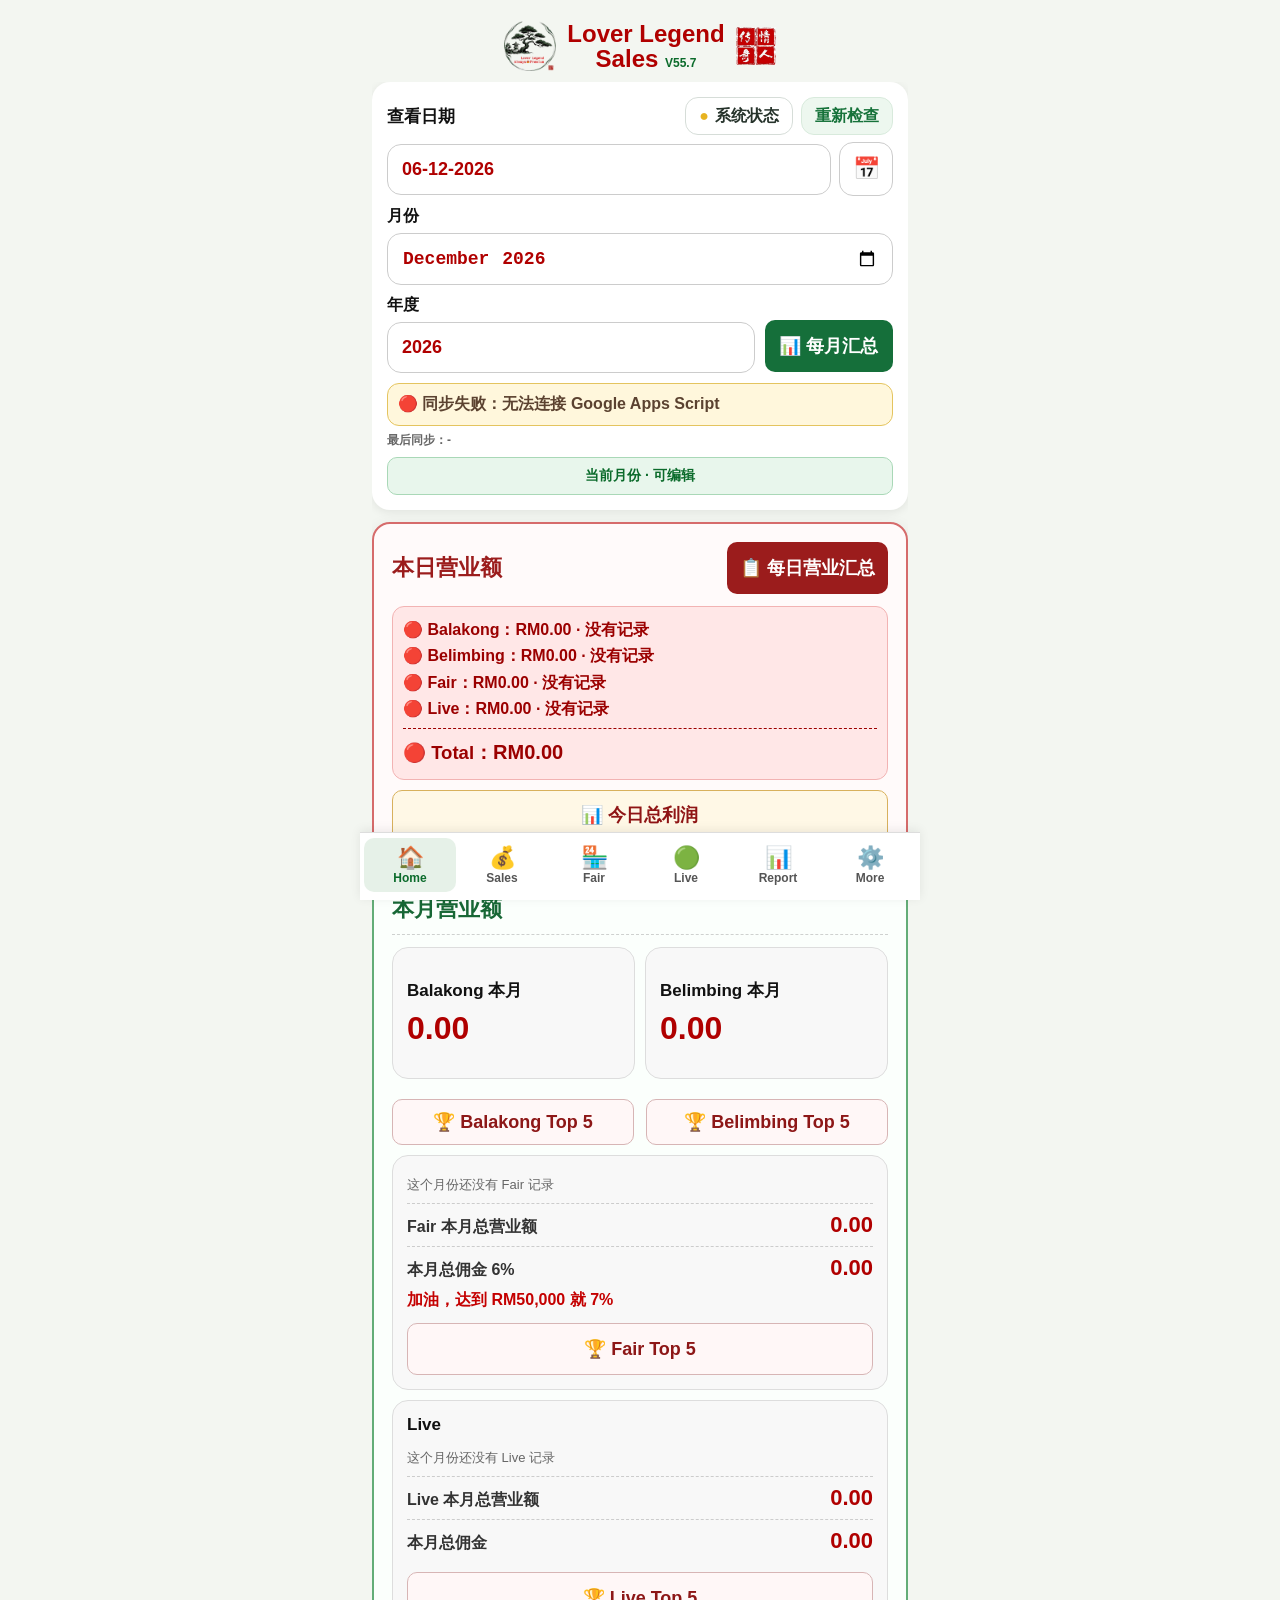
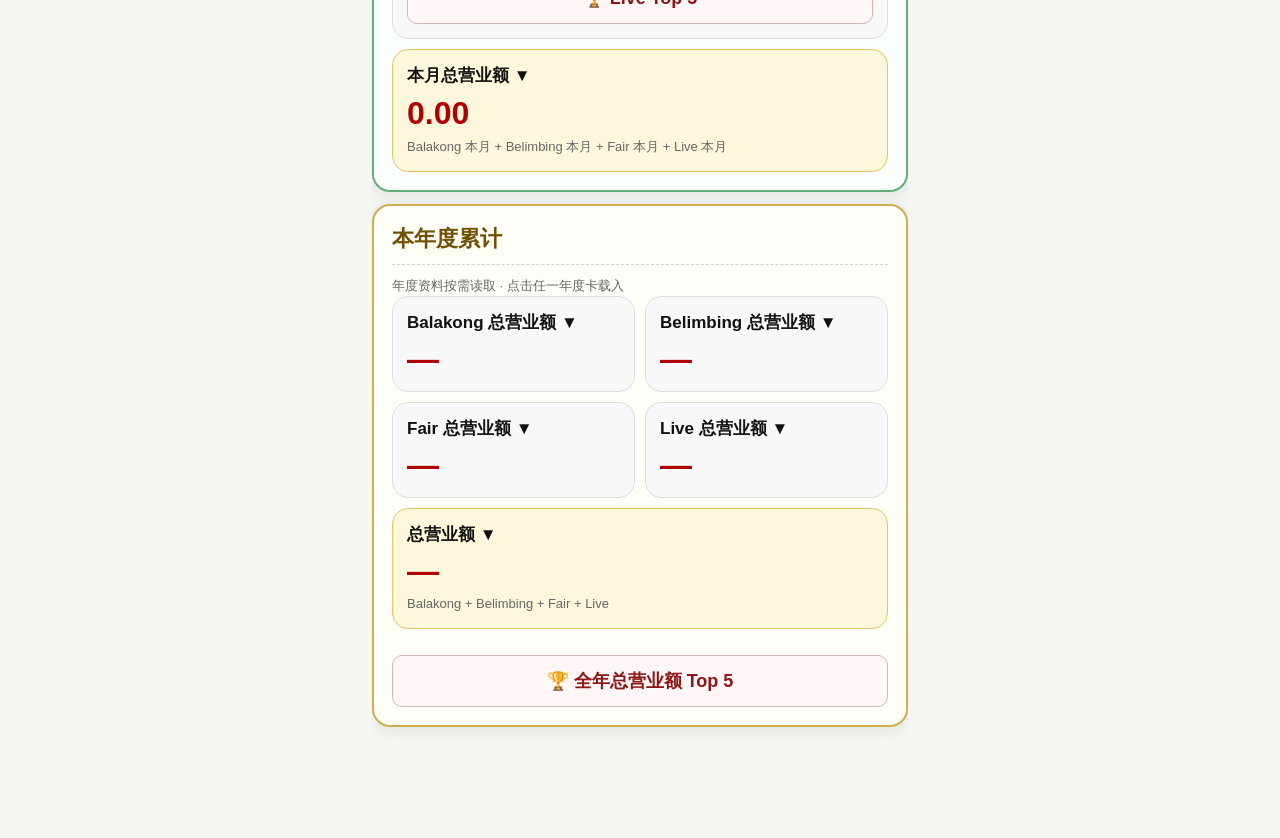
==== commit 03d45a95: "Add files via upload" ====
--- a/index.html
+++ b/index.html
@@ -488,7 +488,7 @@
 }
 
 
-/* V55.6 compact context sync + Fair ranking commission */
+/* V55.7 compact context sync + Fair ranking commission */
 .context-sync-status-v457{font-size:17px!important;line-height:1.2!important;white-space:nowrap!important;font-weight:800!important}
 .fair-ranking-row-v555{display:block!important;padding:11px 12px!important}
 .fair-ranking-title-v555{display:grid;grid-template-columns:minmax(0,1fr) auto;gap:10px;align-items:center}
@@ -548,7 +548,7 @@
   .live-year-range-v537 .live-year-row-v539 > span.best-live-day-v539::after{display:none}
 }
 
-/* V55.6: annual-best-day marker also appears in normal Fair / Live month views. */
+/* V55.7: annual-best-day marker also appears in normal Fair / Live month views. */
 .annual-best-day-month-v553{display:inline-flex!important;align-items:center!important;gap:4px!important;white-space:nowrap!important;color:#148a3a!important;font-weight:900!important;width:max-content;max-width:100%}
 .annual-best-day-month-v553::after{content:"";display:inline-block;flex:0 0 auto;width:8px;height:8px;border-radius:50%;background:#32c96a;box-shadow:inset 0 0 0 1px rgba(0,0,0,.05)}
 .year-grand-top5-wrap-v553{grid-column:1/-1;width:100%;margin-top:4px}.year-grand-top5-wrap-v553 .top3-toggle-btn{width:100%}.year-grand-top5-wrap-v553 .top3-panel{margin-top:8px}
@@ -557,10 +557,10 @@
 
 
 <style>
-/* V55.6 Fair session commission: compact five-column layout for mobile. */
+/* V55.7 Fair session commission: compact five-column layout for mobile. */
 .fair-profit-row-v554{
   display:grid!important;
-  grid-template-columns:18% 22% 20% 23% 17%!important;
+  grid-template-columns:18fr 22fr 20fr 23fr 17fr!important;
   gap:3px!important;
   align-items:center!important;
   width:100%!important;
@@ -573,7 +573,7 @@
 .fair-location-month-total-v554{grid-template-columns:1.1fr repeat(4,1fr)!important}
 @media(max-width:520px){
   .fair-profit-row-v554{
-    grid-template-columns:16% 23% 20% 24% 17%!important;
+    grid-template-columns:16fr 23fr 20fr 24fr 17fr!important;
     gap:1px!important;
     padding:7px 4px!important;
     font-size:clamp(9.5px,2.65vw,11.5px)!important;
@@ -584,14 +584,14 @@
   .fair-location-month-total-v554{grid-template-columns:1fr 1fr!important;font-size:12px!important}
 }
 @media(max-width:390px){
-  .fair-profit-row-v554{grid-template-columns:15% 23% 20% 25% 17%!important;font-size:9.3px!important;padding-left:2px!important;padding-right:2px!important}
+  .fair-profit-row-v554{grid-template-columns:15fr 23fr 20fr 25fr 17fr!important;font-size:9.3px!important;padding-left:2px!important;padding-right:2px!important}
   .fair-profit-row-v554 .best-fair-day-v539 i{font-size:.58em!important}
 }
 </style>
 
 
 <style>
-/* V55.6 Fair summary cards: readable 2x2 metrics on desktop and mobile. */
+/* V55.7 Fair summary cards: readable 2x2 metrics on desktop and mobile. */
 .fair-location-summary-v556{padding:12px!important;background:#fff!important}
 .fair-location-summary-head-v556{display:flex!important;align-items:center!important;justify-content:space-between!important;gap:10px!important;flex-wrap:wrap!important}
 .fair-location-summary-head-v556 strong{font-size:16px!important}
@@ -614,6 +614,25 @@
   .fair-location-days-v556{font-size:12px!important}
   .fair-total-card-v556{padding:9px!important}
 }
+
+/* V55.7 Fair detail polish: keep rightmost profit-rate inside the card and make session total visually lighter than month total. */
+.fair-profit-row-v554>*:last-child{padding-right:7px!important;box-sizing:border-box!important}
+.fair-session-card-v539 .month-profit-total-v294{
+  background:#fffdf8!important;
+  border:1px solid #e8d7a7!important;
+  border-left:4px solid #e4b329!important;
+  border-radius:8px!important;
+  box-shadow:none!important;
+  padding-top:8px!important;
+  padding-bottom:8px!important;
+}
+.fair-location-summary-compact-v557{background:#fff!important;padding-bottom:9px!important}
+.fair-location-summary-compact-v557 .fair-location-days-v556{margin-top:6px!important}
+@media(max-width:520px){
+  .fair-profit-row-v554>*:last-child{padding-right:8px!important}
+  .fair-session-card-v539 .month-profit-total-v294{padding-left:8px!important;padding-right:8px!important}
+}
+
 </style>
 
 </head>
@@ -623,7 +642,7 @@
 <header class="top">
   <div class="brand">
     <img src="images/logo.png" class="logo" alt="Lover Legend">
-    <div class="brand-title">Lover Legend<br>Sales <small>V55.6</small></div>
+    <div class="brand-title">Lover Legend<br>Sales <small>V55.7</small></div>
     <img src="images/Logo2.jpg" class="seal" alt="Lover Legend">
   </div>
 </header>
@@ -1101,7 +1120,7 @@
   <div id="notificationDetail" class="notification-detail notification-subscription-id" aria-live="polite"></div>
           <button type="button" id="copySubscriptionIdBtn" class="notification-copy-id-btn" onclick="copyLoverSubscriptionId()" style="display:none;">📋 复制 Subscription ID</button>
   <div id="notificationLastSend" class="notification-last-send">最近通知：尚未测试</div>
-  <div id="notificationRegistered" class="notification-registered">设备登记：V55.6 正在建立真实设备清单…</div>
+  <div id="notificationRegistered" class="notification-registered">设备登记：V55.7 正在建立真实设备清单…</div>
   <button type="button" class="notification-reregister-btn" onclick="forceRegisterLoverSalesSubscription()">🔄 重新登记此设备</button>
   <button id="notificationEnableBtn" type="button" class="notification-enable-btn" onclick="enableLoverSalesNotifications()">🔔 开启销售通知</button>
 </div>
@@ -1175,7 +1194,7 @@
 <div class="card system-info-card-v442">
   <h2>系统资料 / System Information</h2>
   <div class="system-info-grid-v442">
-    <div><span>版本</span><b>V55.6</b></div>
+    <div><span>版本</span><b>V55.7</b></div>
     <div><span>API版本</span><b id="systemInfoApiV442">检查中…</b></div>
     <div><span>Revision（上次 → 当前）</span><b>910 → 930</b></div>
     <div><span>储存方式</span><b>Google Sheet 自动同步</b></div>
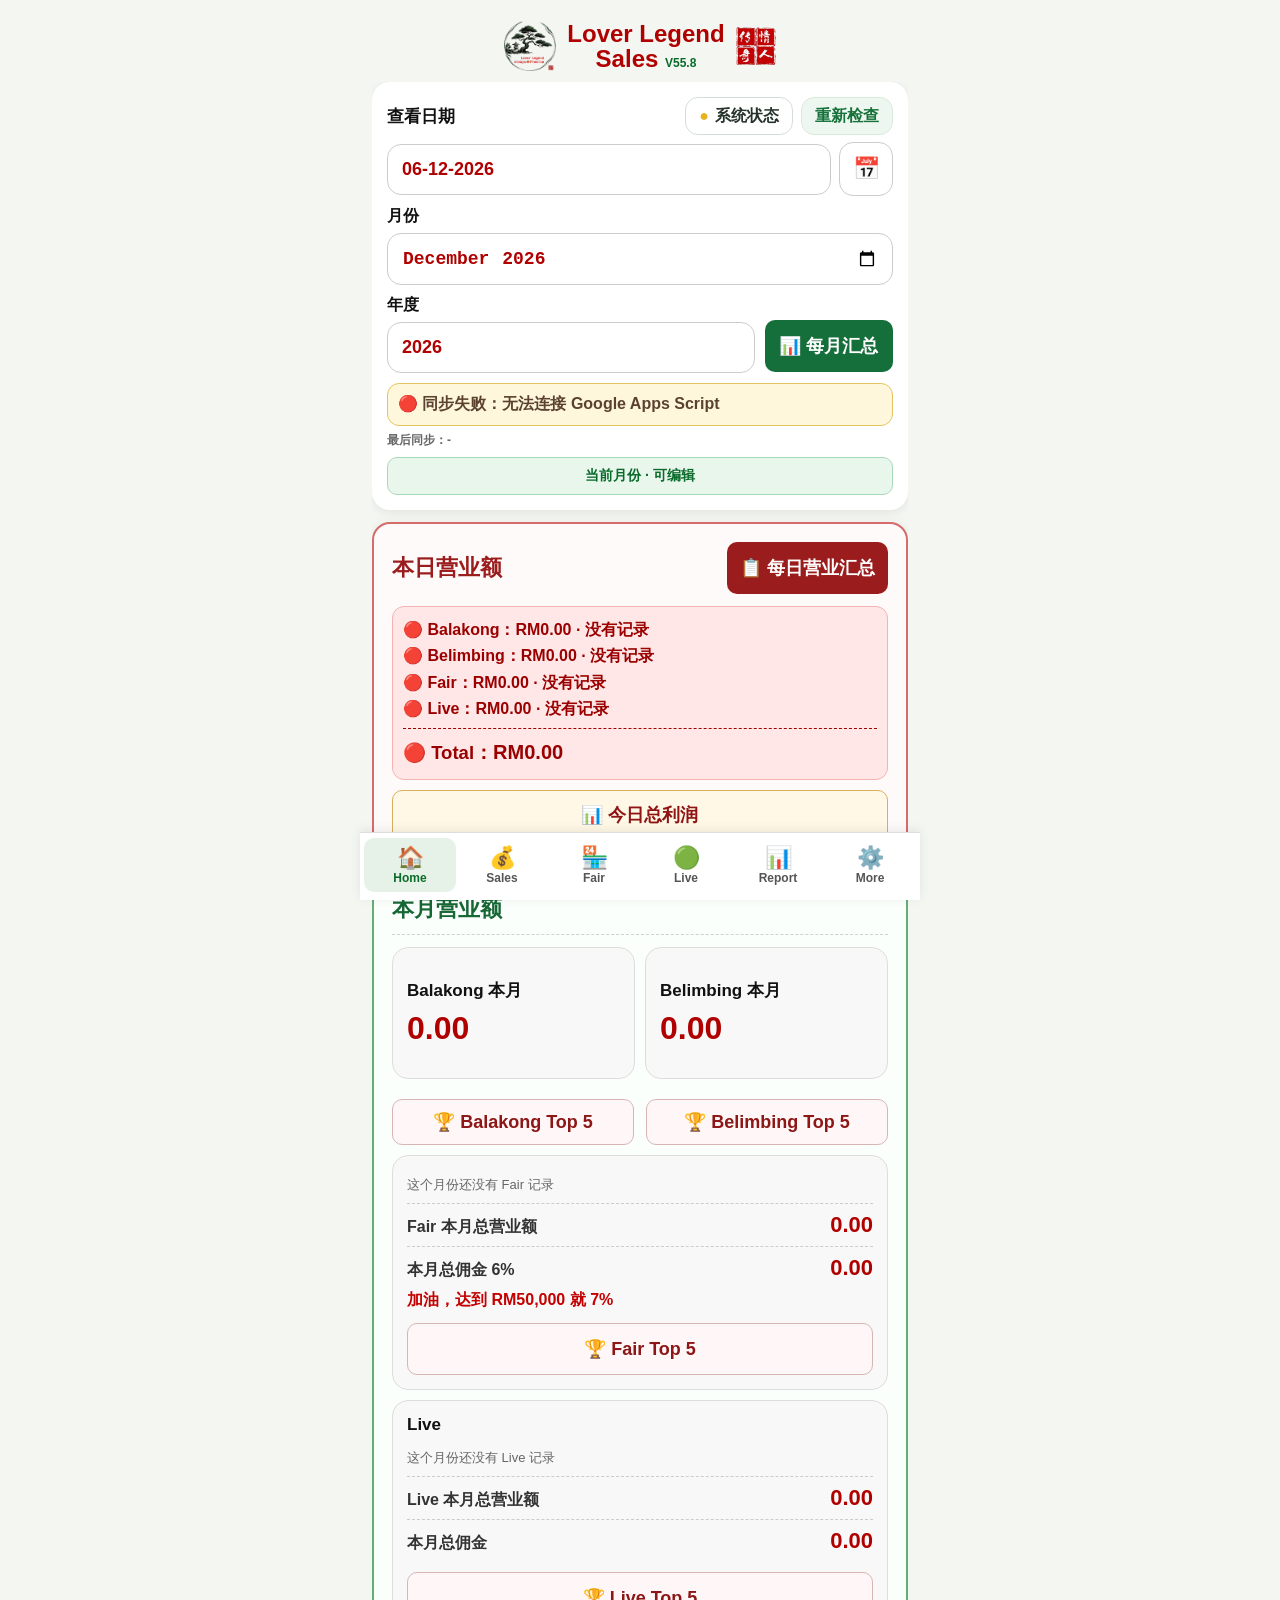
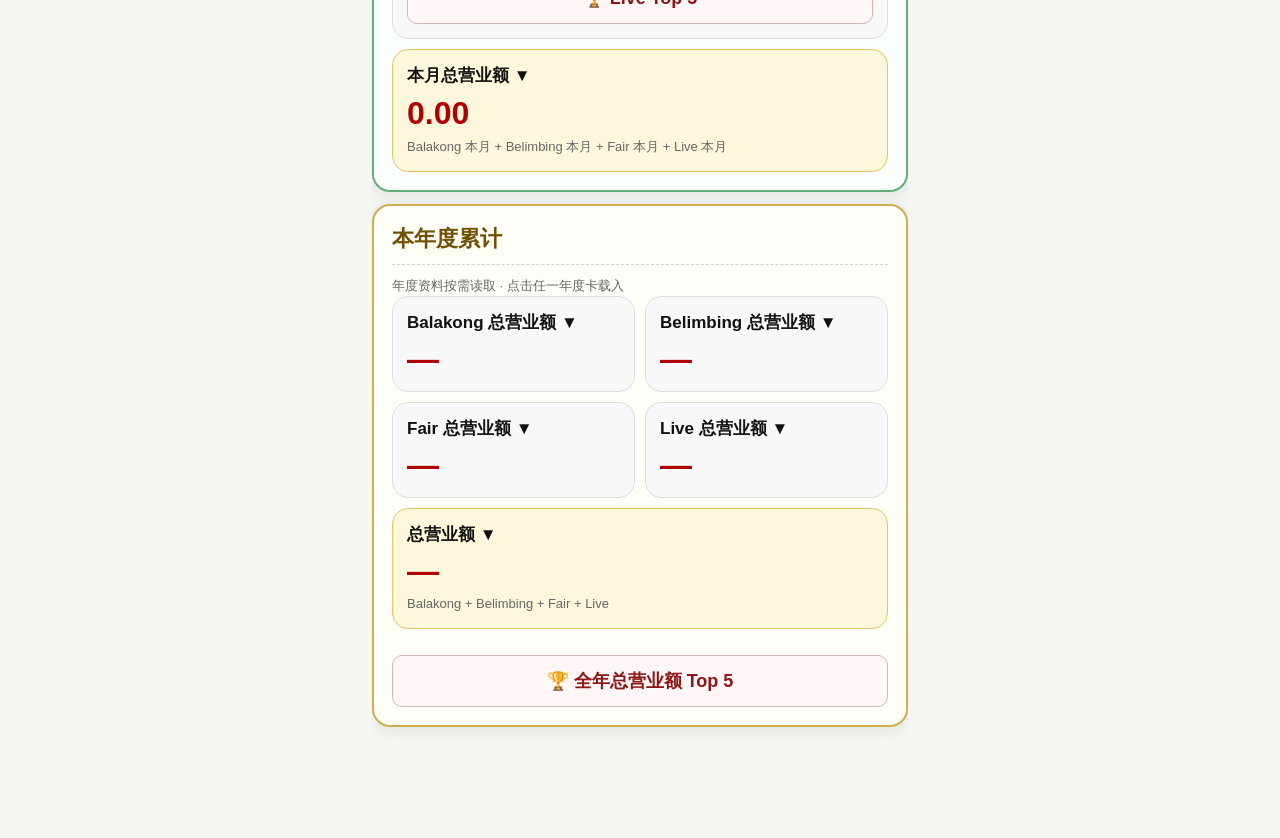
==== commit 3ec4e34a: "Add files via upload" ====
--- a/index.html
+++ b/index.html
@@ -488,7 +488,7 @@
 }
 
 
-/* V55.7 compact context sync + Fair ranking commission */
+/* V55.8 compact context sync + Fair ranking commission */
 .context-sync-status-v457{font-size:17px!important;line-height:1.2!important;white-space:nowrap!important;font-weight:800!important}
 .fair-ranking-row-v555{display:block!important;padding:11px 12px!important}
 .fair-ranking-title-v555{display:grid;grid-template-columns:minmax(0,1fr) auto;gap:10px;align-items:center}
@@ -548,7 +548,7 @@
   .live-year-range-v537 .live-year-row-v539 > span.best-live-day-v539::after{display:none}
 }
 
-/* V55.7: annual-best-day marker also appears in normal Fair / Live month views. */
+/* V55.8: annual-best-day marker also appears in normal Fair / Live month views. */
 .annual-best-day-month-v553{display:inline-flex!important;align-items:center!important;gap:4px!important;white-space:nowrap!important;color:#148a3a!important;font-weight:900!important;width:max-content;max-width:100%}
 .annual-best-day-month-v553::after{content:"";display:inline-block;flex:0 0 auto;width:8px;height:8px;border-radius:50%;background:#32c96a;box-shadow:inset 0 0 0 1px rgba(0,0,0,.05)}
 .year-grand-top5-wrap-v553{grid-column:1/-1;width:100%;margin-top:4px}.year-grand-top5-wrap-v553 .top3-toggle-btn{width:100%}.year-grand-top5-wrap-v553 .top3-panel{margin-top:8px}
@@ -557,7 +557,7 @@
 
 
 <style>
-/* V55.7 Fair session commission: compact five-column layout for mobile. */
+/* V55.8 Fair session commission: compact five-column layout for mobile. */
 .fair-profit-row-v554{
   display:grid!important;
   grid-template-columns:18fr 22fr 20fr 23fr 17fr!important;
@@ -591,7 +591,7 @@
 
 
 <style>
-/* V55.7 Fair summary cards: readable 2x2 metrics on desktop and mobile. */
+/* V55.8 Fair summary cards: readable 2x2 metrics on desktop and mobile. */
 .fair-location-summary-v556{padding:12px!important;background:#fff!important}
 .fair-location-summary-head-v556{display:flex!important;align-items:center!important;justify-content:space-between!important;gap:10px!important;flex-wrap:wrap!important}
 .fair-location-summary-head-v556 strong{font-size:16px!important}
@@ -615,7 +615,7 @@
   .fair-total-card-v556{padding:9px!important}
 }
 
-/* V55.7 Fair detail polish: keep rightmost profit-rate inside the card and make session total visually lighter than month total. */
+/* V55.8 Fair detail polish: keep rightmost profit-rate inside the card and make session total visually lighter than month total. */
 .fair-profit-row-v554>*:last-child{padding-right:7px!important;box-sizing:border-box!important}
 .fair-session-card-v539 .month-profit-total-v294{
   background:#fffdf8!important;
@@ -633,6 +633,36 @@
   .fair-session-card-v539 .month-profit-total-v294{padding-left:8px!important;padding-right:8px!important}
 }
 
+
+
+<style>
+/* V55.8 Fair total alignment + annual-location toggle polish. */
+.fair-session-card-v539 .month-profit-total-v294{
+  grid-template-columns:18fr 22fr 20fr 23fr 17fr!important;
+  gap:3px!important;
+  width:calc(100% + 24px)!important;
+  max-width:none!important;
+  margin:10px -12px -12px!important;
+  padding:10px 12px!important;
+  border-radius:12px!important;
+  box-sizing:border-box!important;
+}
+.fair-session-card-v539 .month-profit-total-v294>*{min-width:0!important;white-space:nowrap!important}
+.fair-session-card-v539 .month-profit-total-v294>*:not(:first-child){text-align:right!important}
+@media(max-width:520px){
+  .fair-session-card-v539 .month-profit-total-v294{
+    grid-template-columns:16fr 23fr 20fr 24fr 17fr!important;
+    gap:1px!important;
+    width:calc(100% + 18px)!important;
+    margin:9px -9px -9px!important;
+    padding:9px 8px!important;
+    border-radius:11px!important;
+  }
+}
+@media(max-width:390px){
+  .fair-session-card-v539 .month-profit-total-v294{grid-template-columns:15fr 23fr 20fr 25fr 17fr!important}
+}
+</style>
 </style>
 
 </head>
@@ -642,7 +672,7 @@
 <header class="top">
   <div class="brand">
     <img src="images/logo.png" class="logo" alt="Lover Legend">
-    <div class="brand-title">Lover Legend<br>Sales <small>V55.7</small></div>
+    <div class="brand-title">Lover Legend<br>Sales <small>V55.8</small></div>
     <img src="images/Logo2.jpg" class="seal" alt="Lover Legend">
   </div>
 </header>
@@ -1120,7 +1150,7 @@
   <div id="notificationDetail" class="notification-detail notification-subscription-id" aria-live="polite"></div>
           <button type="button" id="copySubscriptionIdBtn" class="notification-copy-id-btn" onclick="copyLoverSubscriptionId()" style="display:none;">📋 复制 Subscription ID</button>
   <div id="notificationLastSend" class="notification-last-send">最近通知：尚未测试</div>
-  <div id="notificationRegistered" class="notification-registered">设备登记：V55.7 正在建立真实设备清单…</div>
+  <div id="notificationRegistered" class="notification-registered">设备登记：V55.8 正在建立真实设备清单…</div>
   <button type="button" class="notification-reregister-btn" onclick="forceRegisterLoverSalesSubscription()">🔄 重新登记此设备</button>
   <button id="notificationEnableBtn" type="button" class="notification-enable-btn" onclick="enableLoverSalesNotifications()">🔔 开启销售通知</button>
 </div>
@@ -1194,7 +1224,7 @@
 <div class="card system-info-card-v442">
   <h2>系统资料 / System Information</h2>
   <div class="system-info-grid-v442">
-    <div><span>版本</span><b>V55.7</b></div>
+    <div><span>版本</span><b>V55.8</b></div>
     <div><span>API版本</span><b id="systemInfoApiV442">检查中…</b></div>
     <div><span>Revision（上次 → 当前）</span><b>910 → 930</b></div>
     <div><span>储存方式</span><b>Google Sheet 自动同步</b></div>
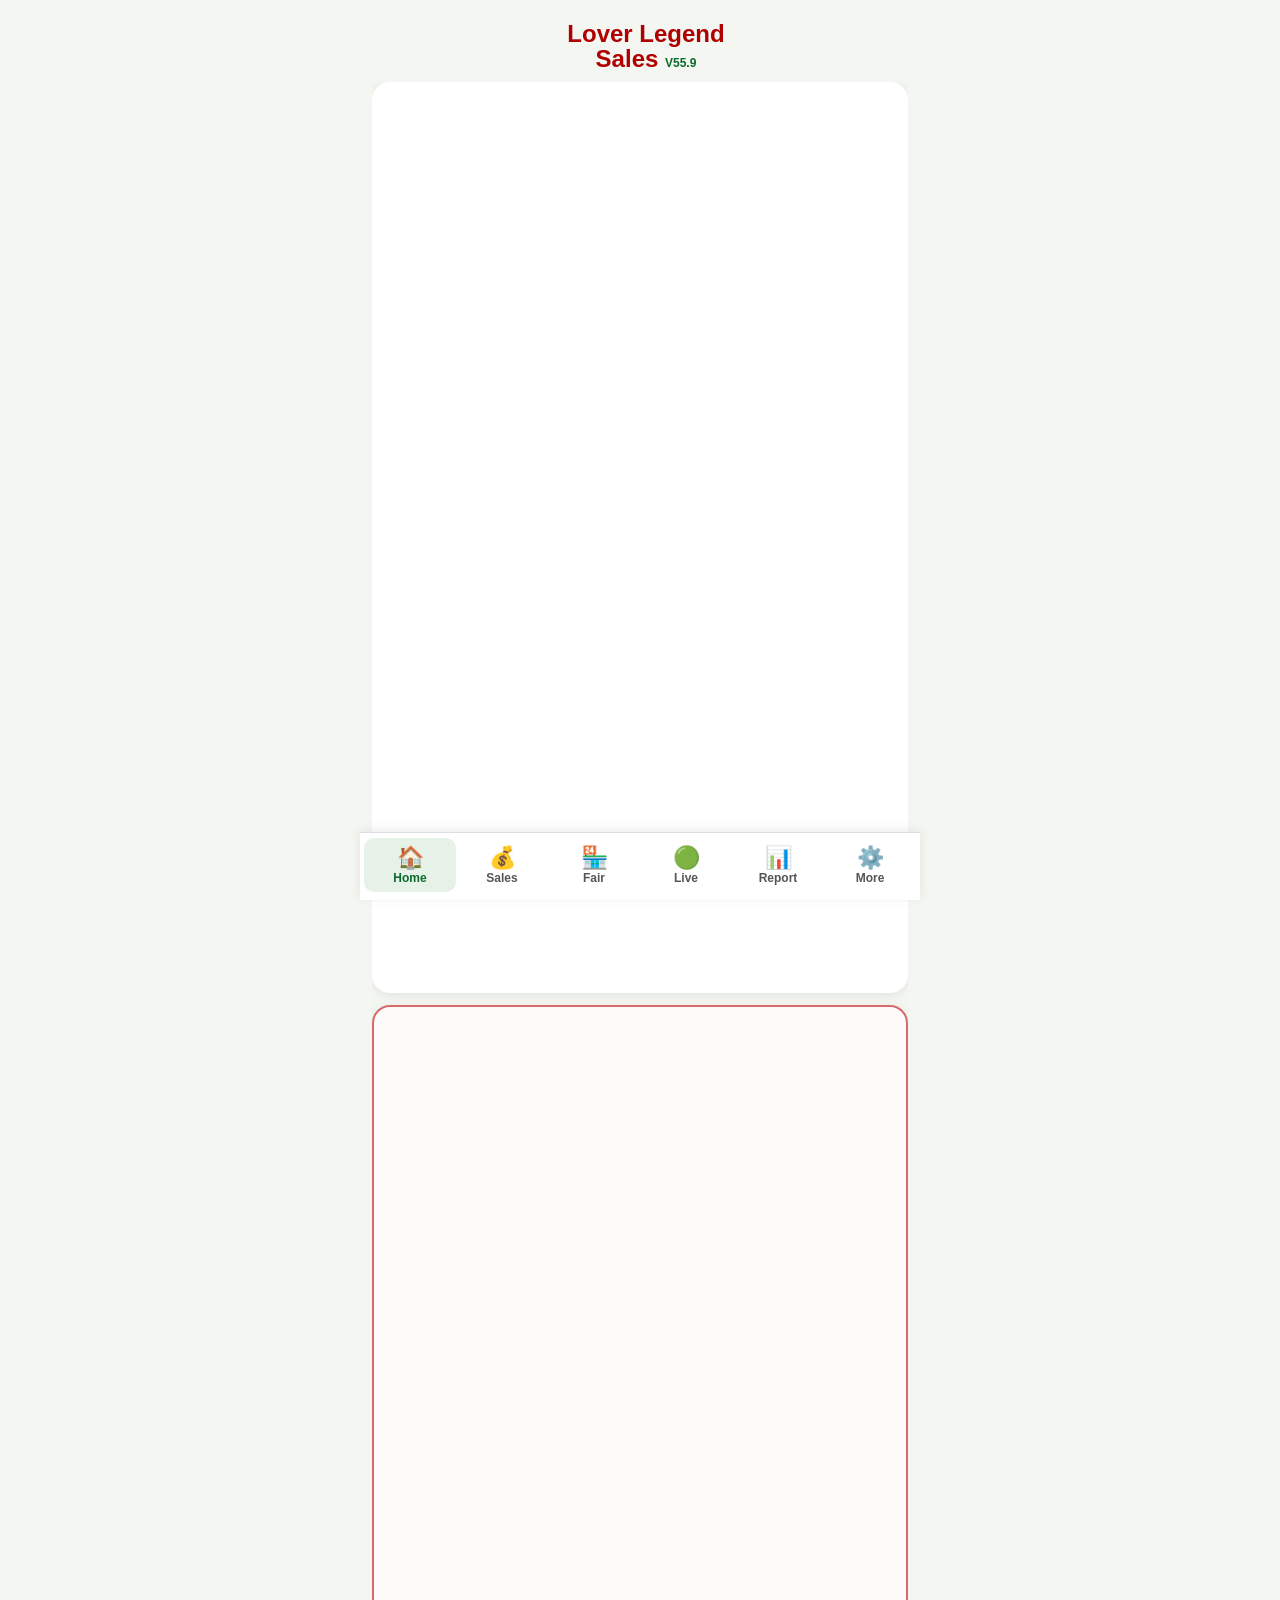
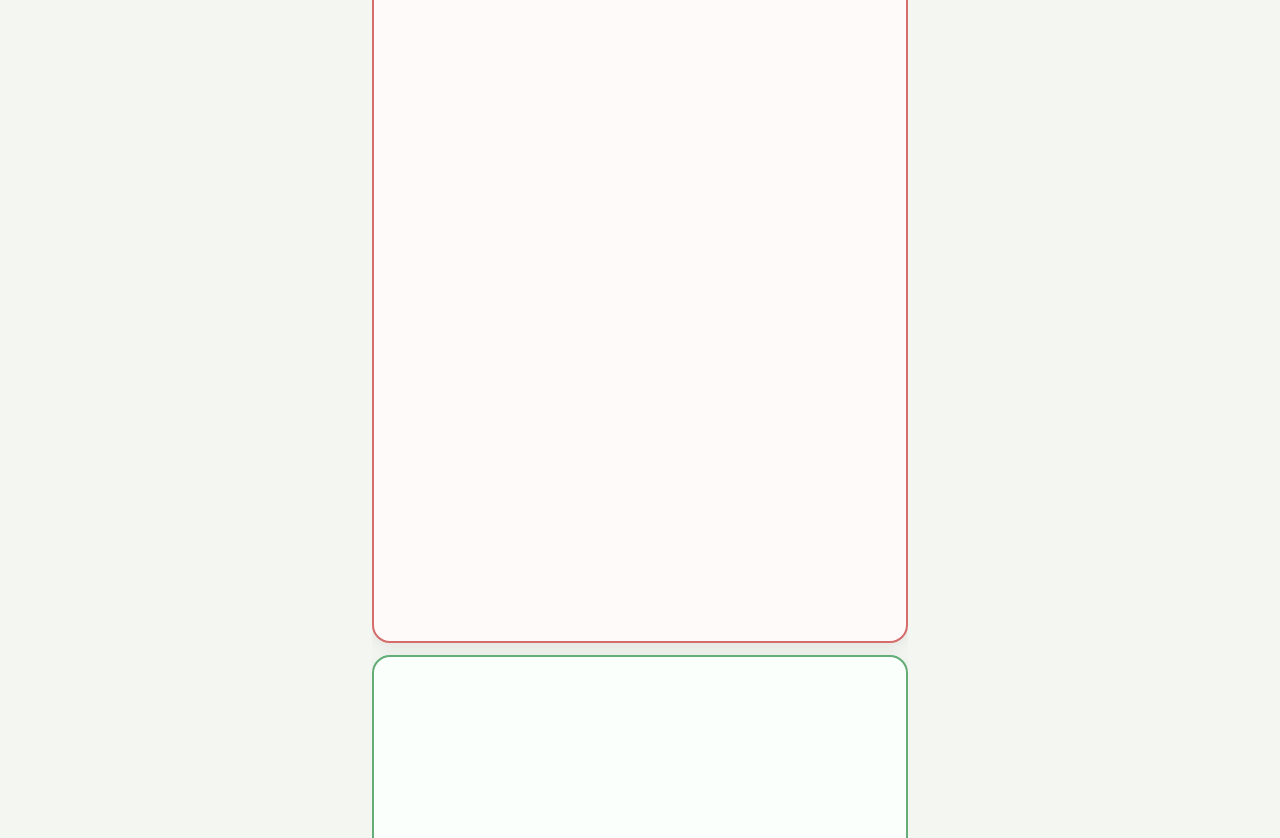
==== commit fd08fb2e: "Add files via upload" ====
--- a/index.html
+++ b/index.html
@@ -8,10 +8,10 @@
 <meta http-equiv="Pragma" content="no-cache">
 <meta http-equiv="Expires" content="0">
 <title>Lover Sales</title>
-<link rel="manifest" href="manifest.json?v=55.1">
+<link rel="manifest" href="manifest.json?v=55.9">
 <link rel="preconnect" href="https://script.google.com">
 <link rel="preconnect" href="https://script.googleusercontent.com">
-<link rel="stylesheet" href="style.css?v=55.1">
+<link rel="stylesheet" href="style.css?v=55.9">
 <link rel="apple-touch-icon" href="icons/icon-192.png">
 
 
@@ -488,7 +488,7 @@
 }
 
 
-/* V55.8 compact context sync + Fair ranking commission */
+/* V55.9 compact context sync + Fair ranking commission */
 .context-sync-status-v457{font-size:17px!important;line-height:1.2!important;white-space:nowrap!important;font-weight:800!important}
 .fair-ranking-row-v555{display:block!important;padding:11px 12px!important}
 .fair-ranking-title-v555{display:grid;grid-template-columns:minmax(0,1fr) auto;gap:10px;align-items:center}
@@ -548,7 +548,7 @@
   .live-year-range-v537 .live-year-row-v539 > span.best-live-day-v539::after{display:none}
 }
 
-/* V55.8: annual-best-day marker also appears in normal Fair / Live month views. */
+/* V55.9: annual-best-day marker also appears in normal Fair / Live month views. */
 .annual-best-day-month-v553{display:inline-flex!important;align-items:center!important;gap:4px!important;white-space:nowrap!important;color:#148a3a!important;font-weight:900!important;width:max-content;max-width:100%}
 .annual-best-day-month-v553::after{content:"";display:inline-block;flex:0 0 auto;width:8px;height:8px;border-radius:50%;background:#32c96a;box-shadow:inset 0 0 0 1px rgba(0,0,0,.05)}
 .year-grand-top5-wrap-v553{grid-column:1/-1;width:100%;margin-top:4px}.year-grand-top5-wrap-v553 .top3-toggle-btn{width:100%}.year-grand-top5-wrap-v553 .top3-panel{margin-top:8px}
@@ -557,7 +557,7 @@
 
 
 <style>
-/* V55.8 Fair session commission: compact five-column layout for mobile. */
+/* V55.9 Fair session commission: compact five-column layout for mobile. */
 .fair-profit-row-v554{
   display:grid!important;
   grid-template-columns:18fr 22fr 20fr 23fr 17fr!important;
@@ -591,7 +591,7 @@
 
 
 <style>
-/* V55.8 Fair summary cards: readable 2x2 metrics on desktop and mobile. */
+/* V55.9 Fair summary cards: readable 2x2 metrics on desktop and mobile. */
 .fair-location-summary-v556{padding:12px!important;background:#fff!important}
 .fair-location-summary-head-v556{display:flex!important;align-items:center!important;justify-content:space-between!important;gap:10px!important;flex-wrap:wrap!important}
 .fair-location-summary-head-v556 strong{font-size:16px!important}
@@ -615,7 +615,7 @@
   .fair-total-card-v556{padding:9px!important}
 }
 
-/* V55.8 Fair detail polish: keep rightmost profit-rate inside the card and make session total visually lighter than month total. */
+/* V55.9 Fair detail polish: keep rightmost profit-rate inside the card and make session total visually lighter than month total. */
 .fair-profit-row-v554>*:last-child{padding-right:7px!important;box-sizing:border-box!important}
 .fair-session-card-v539 .month-profit-total-v294{
   background:#fffdf8!important;
@@ -636,7 +636,7 @@
 
 
 <style>
-/* V55.8 Fair total alignment + annual-location toggle polish. */
+/* V55.9 Fair total alignment + annual-location toggle polish. */
 .fair-session-card-v539 .month-profit-total-v294{
   grid-template-columns:18fr 22fr 20fr 23fr 17fr!important;
   gap:3px!important;
@@ -672,7 +672,7 @@
 <header class="top">
   <div class="brand">
     <img src="images/logo.png" class="logo" alt="Lover Legend">
-    <div class="brand-title">Lover Legend<br>Sales <small>V55.8</small></div>
+    <div class="brand-title">Lover Legend<br>Sales <small>V55.9</small></div>
     <img src="images/Logo2.jpg" class="seal" alt="Lover Legend">
   </div>
 </header>
@@ -1150,7 +1150,7 @@
   <div id="notificationDetail" class="notification-detail notification-subscription-id" aria-live="polite"></div>
           <button type="button" id="copySubscriptionIdBtn" class="notification-copy-id-btn" onclick="copyLoverSubscriptionId()" style="display:none;">📋 复制 Subscription ID</button>
   <div id="notificationLastSend" class="notification-last-send">最近通知：尚未测试</div>
-  <div id="notificationRegistered" class="notification-registered">设备登记：V55.8 正在建立真实设备清单…</div>
+  <div id="notificationRegistered" class="notification-registered">设备登记：V55.9 正在建立真实设备清单…</div>
   <button type="button" class="notification-reregister-btn" onclick="forceRegisterLoverSalesSubscription()">🔄 重新登记此设备</button>
   <button id="notificationEnableBtn" type="button" class="notification-enable-btn" onclick="enableLoverSalesNotifications()">🔔 开启销售通知</button>
 </div>
@@ -1224,7 +1224,7 @@
 <div class="card system-info-card-v442">
   <h2>系统资料 / System Information</h2>
   <div class="system-info-grid-v442">
-    <div><span>版本</span><b>V55.8</b></div>
+    <div><span>版本</span><b>V55.9</b></div>
     <div><span>API版本</span><b id="systemInfoApiV442">检查中…</b></div>
     <div><span>Revision（上次 → 当前）</span><b>910 → 930</b></div>
     <div><span>储存方式</span><b>Google Sheet 自动同步</b></div>
@@ -1276,10 +1276,10 @@
     if(appLoadPromise)return appLoadPromise;
     // Download all business scripts in parallel; async=false preserves execution order.
     appLoadPromise=loadScriptsInOrder([
-      "js/utils.js?v=55.1",
-      "js/sheet.js?v=55.1",
-      "js/app.js?v=55.1",
-      "js/update.js?v=55.1"
+      "js/utils.js?v=55.9",
+      "js/sheet.js?v=55.9",
+      "js/app.js?v=55.9",
+      "js/update.js?v=55.9"
     ]).catch(error=>{
         console.error(error);
         const status=document.getElementById("syncStatus");
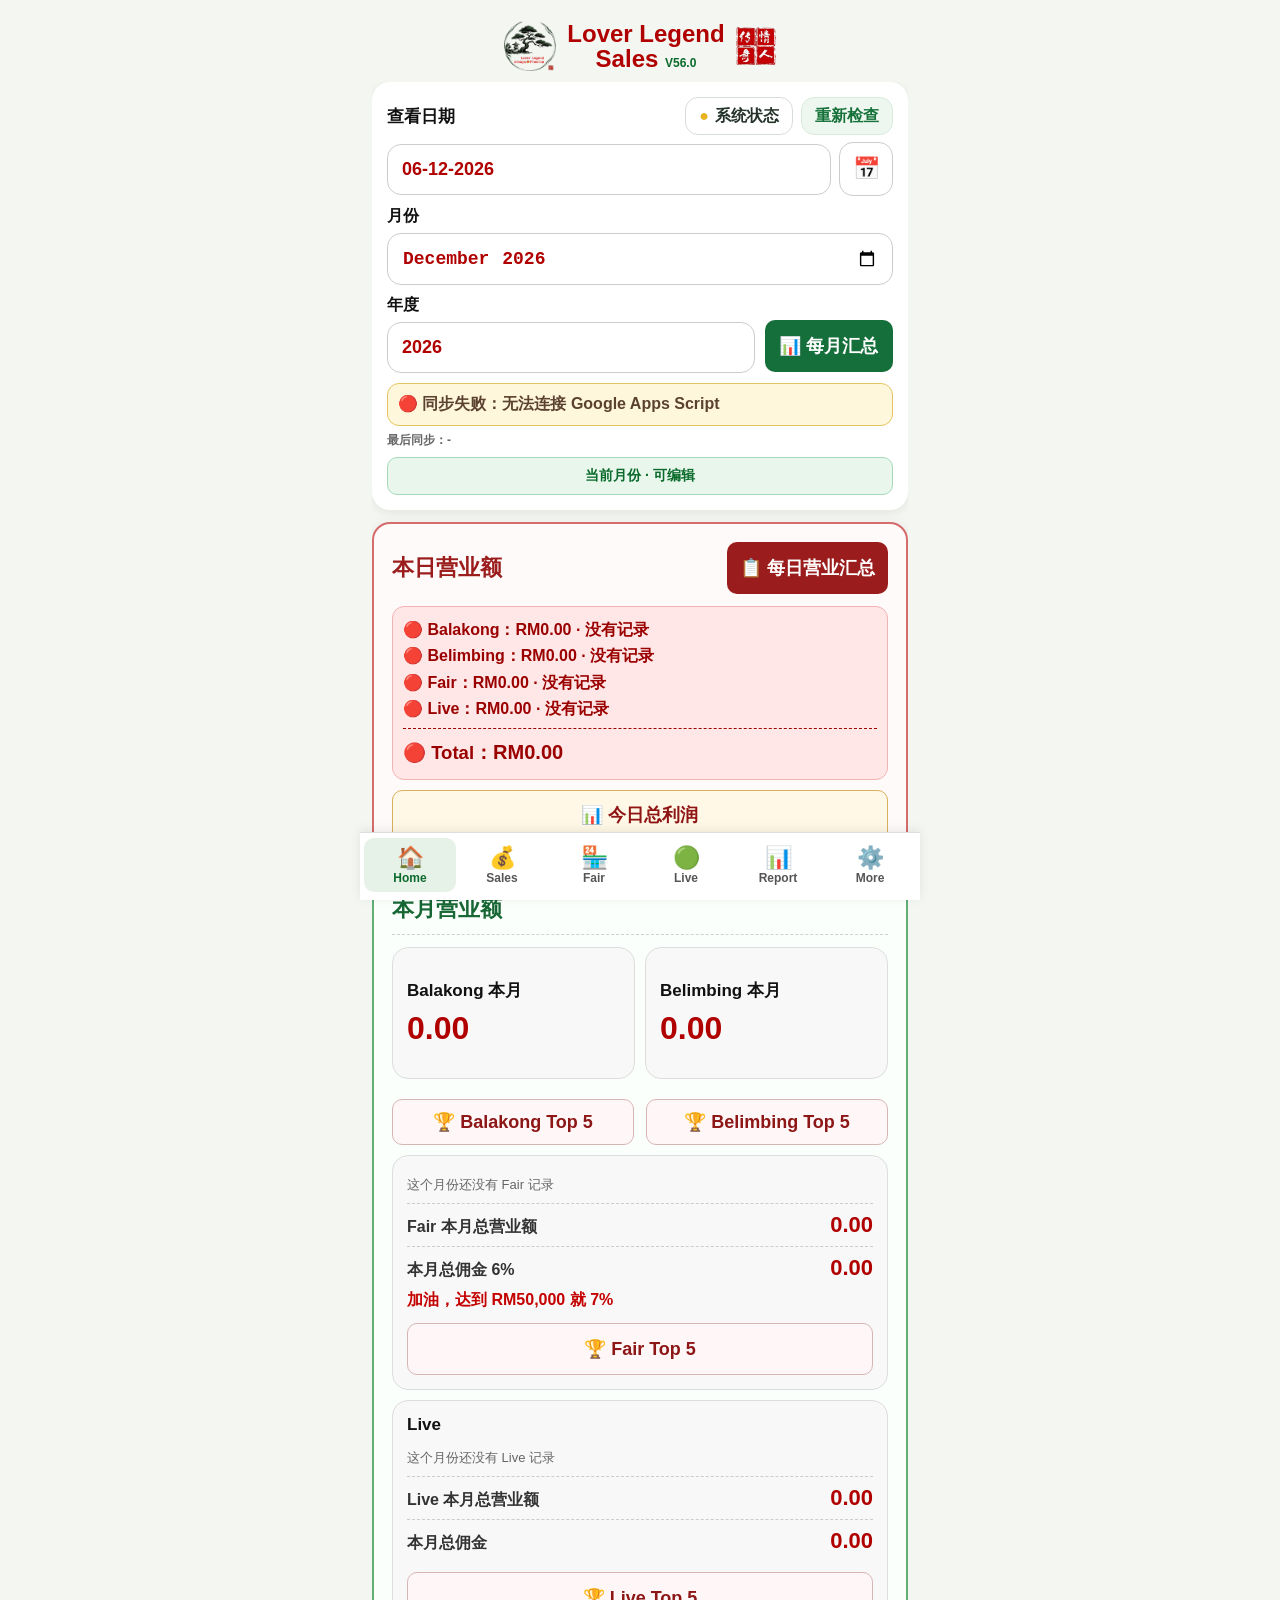
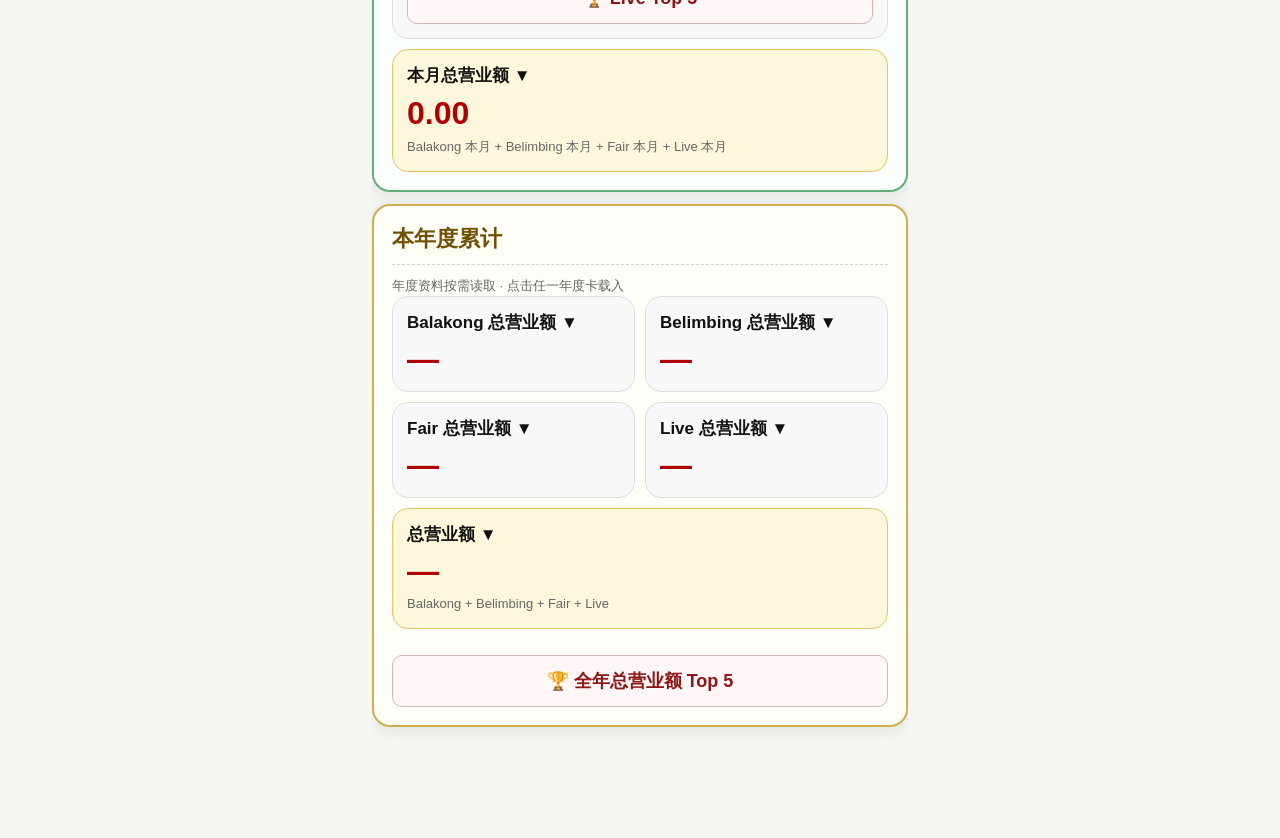
==== commit 261439b5: "Add files via upload" ====
--- a/index.html
+++ b/index.html
@@ -8,10 +8,10 @@
 <meta http-equiv="Pragma" content="no-cache">
 <meta http-equiv="Expires" content="0">
 <title>Lover Sales</title>
-<link rel="manifest" href="manifest.json?v=55.9">
+<link rel="manifest" href="manifest.json?v=56.0">
 <link rel="preconnect" href="https://script.google.com">
 <link rel="preconnect" href="https://script.googleusercontent.com">
-<link rel="stylesheet" href="style.css?v=55.9">
+<link rel="stylesheet" href="style.css?v=56.0">
 <link rel="apple-touch-icon" href="icons/icon-192.png">
 
 
@@ -488,7 +488,7 @@
 }
 
 
-/* V55.9 compact context sync + Fair ranking commission */
+/* V56.0 compact context sync + Fair ranking commission */
 .context-sync-status-v457{font-size:17px!important;line-height:1.2!important;white-space:nowrap!important;font-weight:800!important}
 .fair-ranking-row-v555{display:block!important;padding:11px 12px!important}
 .fair-ranking-title-v555{display:grid;grid-template-columns:minmax(0,1fr) auto;gap:10px;align-items:center}
@@ -548,7 +548,7 @@
   .live-year-range-v537 .live-year-row-v539 > span.best-live-day-v539::after{display:none}
 }
 
-/* V55.9: annual-best-day marker also appears in normal Fair / Live month views. */
+/* V56.0: annual-best-day marker also appears in normal Fair / Live month views. */
 .annual-best-day-month-v553{display:inline-flex!important;align-items:center!important;gap:4px!important;white-space:nowrap!important;color:#148a3a!important;font-weight:900!important;width:max-content;max-width:100%}
 .annual-best-day-month-v553::after{content:"";display:inline-block;flex:0 0 auto;width:8px;height:8px;border-radius:50%;background:#32c96a;box-shadow:inset 0 0 0 1px rgba(0,0,0,.05)}
 .year-grand-top5-wrap-v553{grid-column:1/-1;width:100%;margin-top:4px}.year-grand-top5-wrap-v553 .top3-toggle-btn{width:100%}.year-grand-top5-wrap-v553 .top3-panel{margin-top:8px}
@@ -557,7 +557,7 @@
 
 
 <style>
-/* V55.9 Fair session commission: compact five-column layout for mobile. */
+/* V56.0 Fair session commission: compact five-column layout for mobile. */
 .fair-profit-row-v554{
   display:grid!important;
   grid-template-columns:18fr 22fr 20fr 23fr 17fr!important;
@@ -591,7 +591,7 @@
 
 
 <style>
-/* V55.9 Fair summary cards: readable 2x2 metrics on desktop and mobile. */
+/* V56.0 Fair summary cards: readable 2x2 metrics on desktop and mobile. */
 .fair-location-summary-v556{padding:12px!important;background:#fff!important}
 .fair-location-summary-head-v556{display:flex!important;align-items:center!important;justify-content:space-between!important;gap:10px!important;flex-wrap:wrap!important}
 .fair-location-summary-head-v556 strong{font-size:16px!important}
@@ -615,7 +615,7 @@
   .fair-total-card-v556{padding:9px!important}
 }
 
-/* V55.9 Fair detail polish: keep rightmost profit-rate inside the card and make session total visually lighter than month total. */
+/* V56.0 Fair detail polish: keep rightmost profit-rate inside the card and make session total visually lighter than month total. */
 .fair-profit-row-v554>*:last-child{padding-right:7px!important;box-sizing:border-box!important}
 .fair-session-card-v539 .month-profit-total-v294{
   background:#fffdf8!important;
@@ -636,7 +636,7 @@
 
 
 <style>
-/* V55.9 Fair total alignment + annual-location toggle polish. */
+/* V56.0 Fair total alignment + annual-location toggle polish. */
 .fair-session-card-v539 .month-profit-total-v294{
   grid-template-columns:18fr 22fr 20fr 23fr 17fr!important;
   gap:3px!important;
@@ -672,7 +672,7 @@
 <header class="top">
   <div class="brand">
     <img src="images/logo.png" class="logo" alt="Lover Legend">
-    <div class="brand-title">Lover Legend<br>Sales <small>V55.9</small></div>
+    <div class="brand-title">Lover Legend<br>Sales <small>V56.0</small></div>
     <img src="images/Logo2.jpg" class="seal" alt="Lover Legend">
   </div>
 </header>
@@ -1150,7 +1150,7 @@
   <div id="notificationDetail" class="notification-detail notification-subscription-id" aria-live="polite"></div>
           <button type="button" id="copySubscriptionIdBtn" class="notification-copy-id-btn" onclick="copyLoverSubscriptionId()" style="display:none;">📋 复制 Subscription ID</button>
   <div id="notificationLastSend" class="notification-last-send">最近通知：尚未测试</div>
-  <div id="notificationRegistered" class="notification-registered">设备登记：V55.9 正在建立真实设备清单…</div>
+  <div id="notificationRegistered" class="notification-registered">设备登记：V56.0 正在建立真实设备清单…</div>
   <button type="button" class="notification-reregister-btn" onclick="forceRegisterLoverSalesSubscription()">🔄 重新登记此设备</button>
   <button id="notificationEnableBtn" type="button" class="notification-enable-btn" onclick="enableLoverSalesNotifications()">🔔 开启销售通知</button>
 </div>
@@ -1224,7 +1224,7 @@
 <div class="card system-info-card-v442">
   <h2>系统资料 / System Information</h2>
   <div class="system-info-grid-v442">
-    <div><span>版本</span><b>V55.9</b></div>
+    <div><span>版本</span><b>V56.0</b></div>
     <div><span>API版本</span><b id="systemInfoApiV442">检查中…</b></div>
     <div><span>Revision（上次 → 当前）</span><b>910 → 930</b></div>
     <div><span>储存方式</span><b>Google Sheet 自动同步</b></div>
@@ -1276,10 +1276,10 @@
     if(appLoadPromise)return appLoadPromise;
     // Download all business scripts in parallel; async=false preserves execution order.
     appLoadPromise=loadScriptsInOrder([
-      "js/utils.js?v=55.9",
-      "js/sheet.js?v=55.9",
-      "js/app.js?v=55.9",
-      "js/update.js?v=55.9"
+      "js/utils.js?v=56.0",
+      "js/sheet.js?v=56.0",
+      "js/app.js?v=56.0",
+      "js/update.js?v=56.0"
     ]).catch(error=>{
         console.error(error);
         const status=document.getElementById("syncStatus");
--- a/style.css
+++ b/style.css
@@ -2999,3 +2999,9 @@
 
 /* V46.0: while a cloud write is in flight, bottom navigation cannot switch pages. */
 .sales-mutation-lock-v450 .bottom-nav,.turnover-write-lock-v457 .bottom-nav{pointer-events:none;opacity:.62}
+
+/* V56.0: prevent fixed bottom navigation from floating above mobile software keyboards. */
+@media (max-width:760px){
+  html.keyboard-open-v560 .bottom-nav{display:none!important}
+  html.keyboard-open-v560 .sales-draft-return-v429{display:none!important}
+}
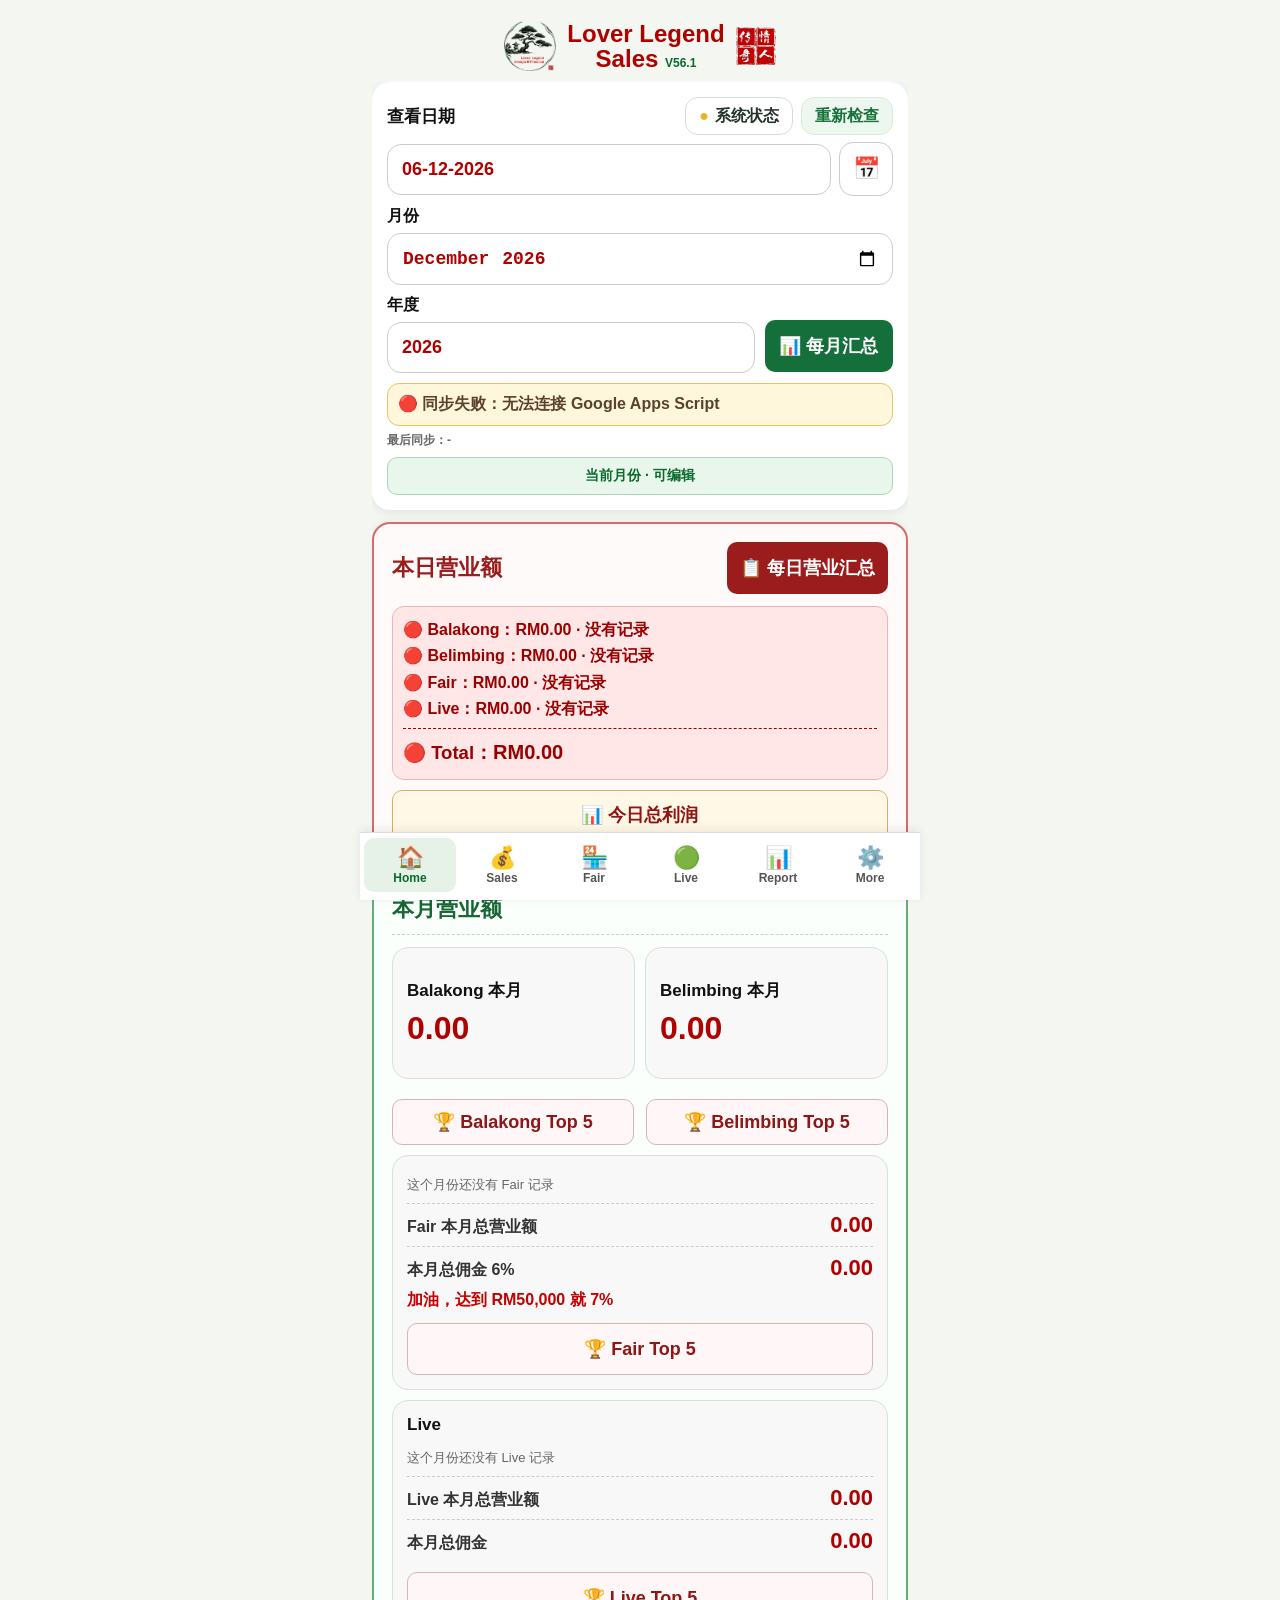
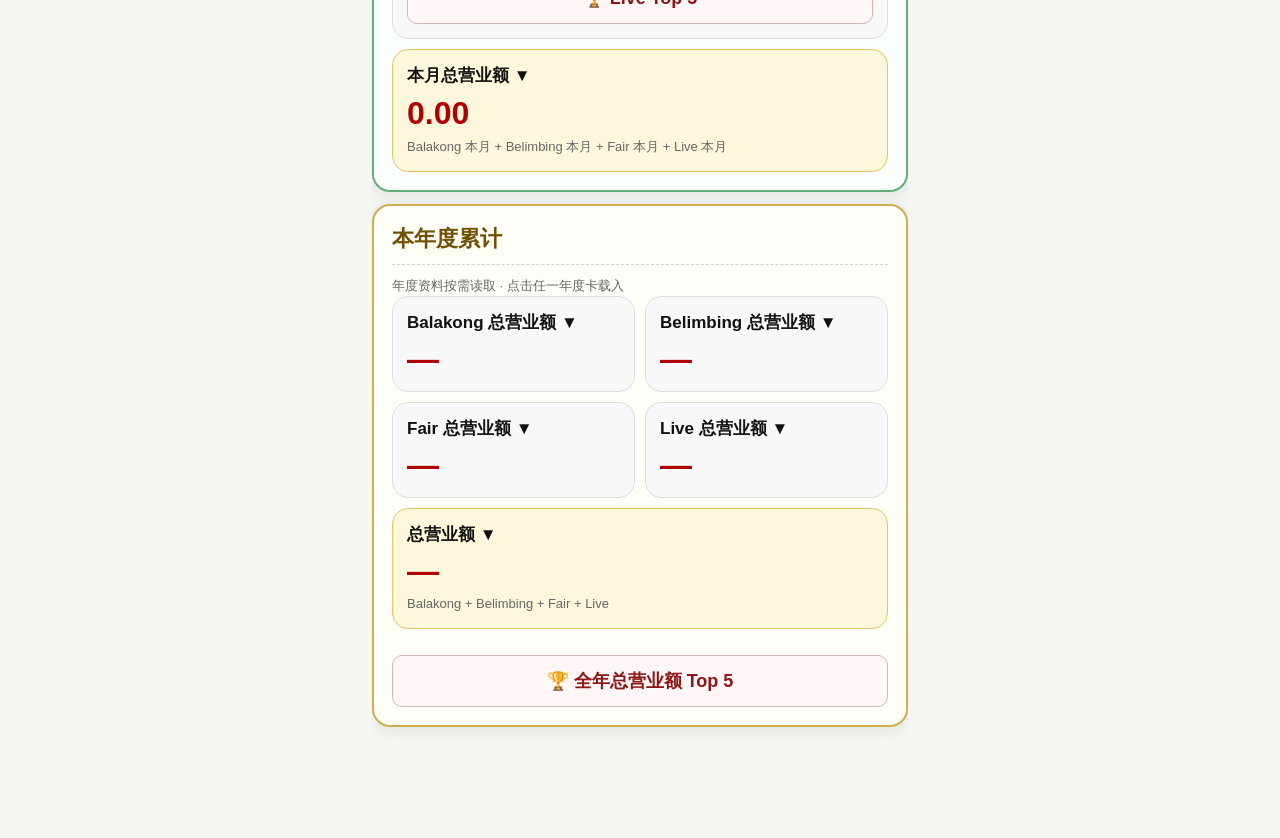
==== commit 0828d8aa: "Add files via upload" ====
--- a/index.html
+++ b/index.html
@@ -8,10 +8,10 @@
 <meta http-equiv="Pragma" content="no-cache">
 <meta http-equiv="Expires" content="0">
 <title>Lover Sales</title>
-<link rel="manifest" href="manifest.json?v=56.0">
+<link rel="manifest" href="manifest.json?v=56.1">
 <link rel="preconnect" href="https://script.google.com">
 <link rel="preconnect" href="https://script.googleusercontent.com">
-<link rel="stylesheet" href="style.css?v=56.0">
+<link rel="stylesheet" href="style.css?v=56.1">
 <link rel="apple-touch-icon" href="icons/icon-192.png">
 
 
@@ -488,7 +488,7 @@
 }
 
 
-/* V56.0 compact context sync + Fair ranking commission */
+/* V56.1 compact context sync + Fair ranking commission */
 .context-sync-status-v457{font-size:17px!important;line-height:1.2!important;white-space:nowrap!important;font-weight:800!important}
 .fair-ranking-row-v555{display:block!important;padding:11px 12px!important}
 .fair-ranking-title-v555{display:grid;grid-template-columns:minmax(0,1fr) auto;gap:10px;align-items:center}
@@ -505,6 +505,16 @@
   .fair-ranking-money-v555 strong{font-size:18px!important}
   .fair-ranking-money-v555 span{font-size:14px!important}
 }
+
+/* V56.1 Fair annual ranking: rank/status by average daily turnover; show average + Fair days before expanding. */
+.fair-ranking-average-v561{display:flex;gap:14px;align-items:center;justify-content:flex-start;margin-top:6px;white-space:nowrap;color:#42534a}
+.fair-ranking-average-v561 strong{font-size:14px!important;color:#0b6b2b}
+.fair-ranking-average-v561 span{font-size:14px!important;font-weight:800;color:#666}
+@media(max-width:520px){
+  .fair-ranking-average-v561{gap:12px}
+  .fair-ranking-average-v561 strong,.fair-ranking-average-v561 span{font-size:14px!important}
+}
+
 </style>
 <style id="v544-best-live-day-inline-fix">
 /* V55.0: best Live day marker is a CSS dot inside the date grid cell.
@@ -548,7 +558,7 @@
   .live-year-range-v537 .live-year-row-v539 > span.best-live-day-v539::after{display:none}
 }
 
-/* V56.0: annual-best-day marker also appears in normal Fair / Live month views. */
+/* V56.1: annual-best-day marker also appears in normal Fair / Live month views. */
 .annual-best-day-month-v553{display:inline-flex!important;align-items:center!important;gap:4px!important;white-space:nowrap!important;color:#148a3a!important;font-weight:900!important;width:max-content;max-width:100%}
 .annual-best-day-month-v553::after{content:"";display:inline-block;flex:0 0 auto;width:8px;height:8px;border-radius:50%;background:#32c96a;box-shadow:inset 0 0 0 1px rgba(0,0,0,.05)}
 .year-grand-top5-wrap-v553{grid-column:1/-1;width:100%;margin-top:4px}.year-grand-top5-wrap-v553 .top3-toggle-btn{width:100%}.year-grand-top5-wrap-v553 .top3-panel{margin-top:8px}
@@ -557,7 +567,7 @@
 
 
 <style>
-/* V56.0 Fair session commission: compact five-column layout for mobile. */
+/* V56.1 Fair session commission: compact five-column layout for mobile. */
 .fair-profit-row-v554{
   display:grid!important;
   grid-template-columns:18fr 22fr 20fr 23fr 17fr!important;
@@ -591,7 +601,7 @@
 
 
 <style>
-/* V56.0 Fair summary cards: readable 2x2 metrics on desktop and mobile. */
+/* V56.1 Fair summary cards: readable 2x2 metrics on desktop and mobile. */
 .fair-location-summary-v556{padding:12px!important;background:#fff!important}
 .fair-location-summary-head-v556{display:flex!important;align-items:center!important;justify-content:space-between!important;gap:10px!important;flex-wrap:wrap!important}
 .fair-location-summary-head-v556 strong{font-size:16px!important}
@@ -615,7 +625,7 @@
   .fair-total-card-v556{padding:9px!important}
 }
 
-/* V56.0 Fair detail polish: keep rightmost profit-rate inside the card and make session total visually lighter than month total. */
+/* V56.1 Fair detail polish: keep rightmost profit-rate inside the card and make session total visually lighter than month total. */
 .fair-profit-row-v554>*:last-child{padding-right:7px!important;box-sizing:border-box!important}
 .fair-session-card-v539 .month-profit-total-v294{
   background:#fffdf8!important;
@@ -636,7 +646,7 @@
 
 
 <style>
-/* V56.0 Fair total alignment + annual-location toggle polish. */
+/* V56.1 Fair total alignment + annual-location toggle polish. */
 .fair-session-card-v539 .month-profit-total-v294{
   grid-template-columns:18fr 22fr 20fr 23fr 17fr!important;
   gap:3px!important;
@@ -672,7 +682,7 @@
 <header class="top">
   <div class="brand">
     <img src="images/logo.png" class="logo" alt="Lover Legend">
-    <div class="brand-title">Lover Legend<br>Sales <small>V56.0</small></div>
+    <div class="brand-title">Lover Legend<br>Sales <small>V56.1</small></div>
     <img src="images/Logo2.jpg" class="seal" alt="Lover Legend">
   </div>
 </header>
@@ -1150,7 +1160,7 @@
   <div id="notificationDetail" class="notification-detail notification-subscription-id" aria-live="polite"></div>
           <button type="button" id="copySubscriptionIdBtn" class="notification-copy-id-btn" onclick="copyLoverSubscriptionId()" style="display:none;">📋 复制 Subscription ID</button>
   <div id="notificationLastSend" class="notification-last-send">最近通知：尚未测试</div>
-  <div id="notificationRegistered" class="notification-registered">设备登记：V56.0 正在建立真实设备清单…</div>
+  <div id="notificationRegistered" class="notification-registered">设备登记：V56.1 正在建立真实设备清单…</div>
   <button type="button" class="notification-reregister-btn" onclick="forceRegisterLoverSalesSubscription()">🔄 重新登记此设备</button>
   <button id="notificationEnableBtn" type="button" class="notification-enable-btn" onclick="enableLoverSalesNotifications()">🔔 开启销售通知</button>
 </div>
@@ -1224,7 +1234,7 @@
 <div class="card system-info-card-v442">
   <h2>系统资料 / System Information</h2>
   <div class="system-info-grid-v442">
-    <div><span>版本</span><b>V56.0</b></div>
+    <div><span>版本</span><b>V56.1</b></div>
     <div><span>API版本</span><b id="systemInfoApiV442">检查中…</b></div>
     <div><span>Revision（上次 → 当前）</span><b>910 → 930</b></div>
     <div><span>储存方式</span><b>Google Sheet 自动同步</b></div>
@@ -1276,10 +1286,10 @@
     if(appLoadPromise)return appLoadPromise;
     // Download all business scripts in parallel; async=false preserves execution order.
     appLoadPromise=loadScriptsInOrder([
-      "js/utils.js?v=56.0",
-      "js/sheet.js?v=56.0",
-      "js/app.js?v=56.0",
-      "js/update.js?v=56.0"
+      "js/utils.js?v=56.1",
+      "js/sheet.js?v=56.1",
+      "js/app.js?v=56.1",
+      "js/update.js?v=56.1"
     ]).catch(error=>{
         console.error(error);
         const status=document.getElementById("syncStatus");
--- a/style.css
+++ b/style.css
@@ -3000,7 +3000,7 @@
 /* V46.0: while a cloud write is in flight, bottom navigation cannot switch pages. */
 .sales-mutation-lock-v450 .bottom-nav,.turnover-write-lock-v457 .bottom-nav{pointer-events:none;opacity:.62}
 
-/* V56.0: prevent fixed bottom navigation from floating above mobile software keyboards. */
+/* V56.1: prevent fixed bottom navigation from floating above mobile software keyboards. */
 @media (max-width:760px){
   html.keyboard-open-v560 .bottom-nav{display:none!important}
   html.keyboard-open-v560 .sales-draft-return-v429{display:none!important}
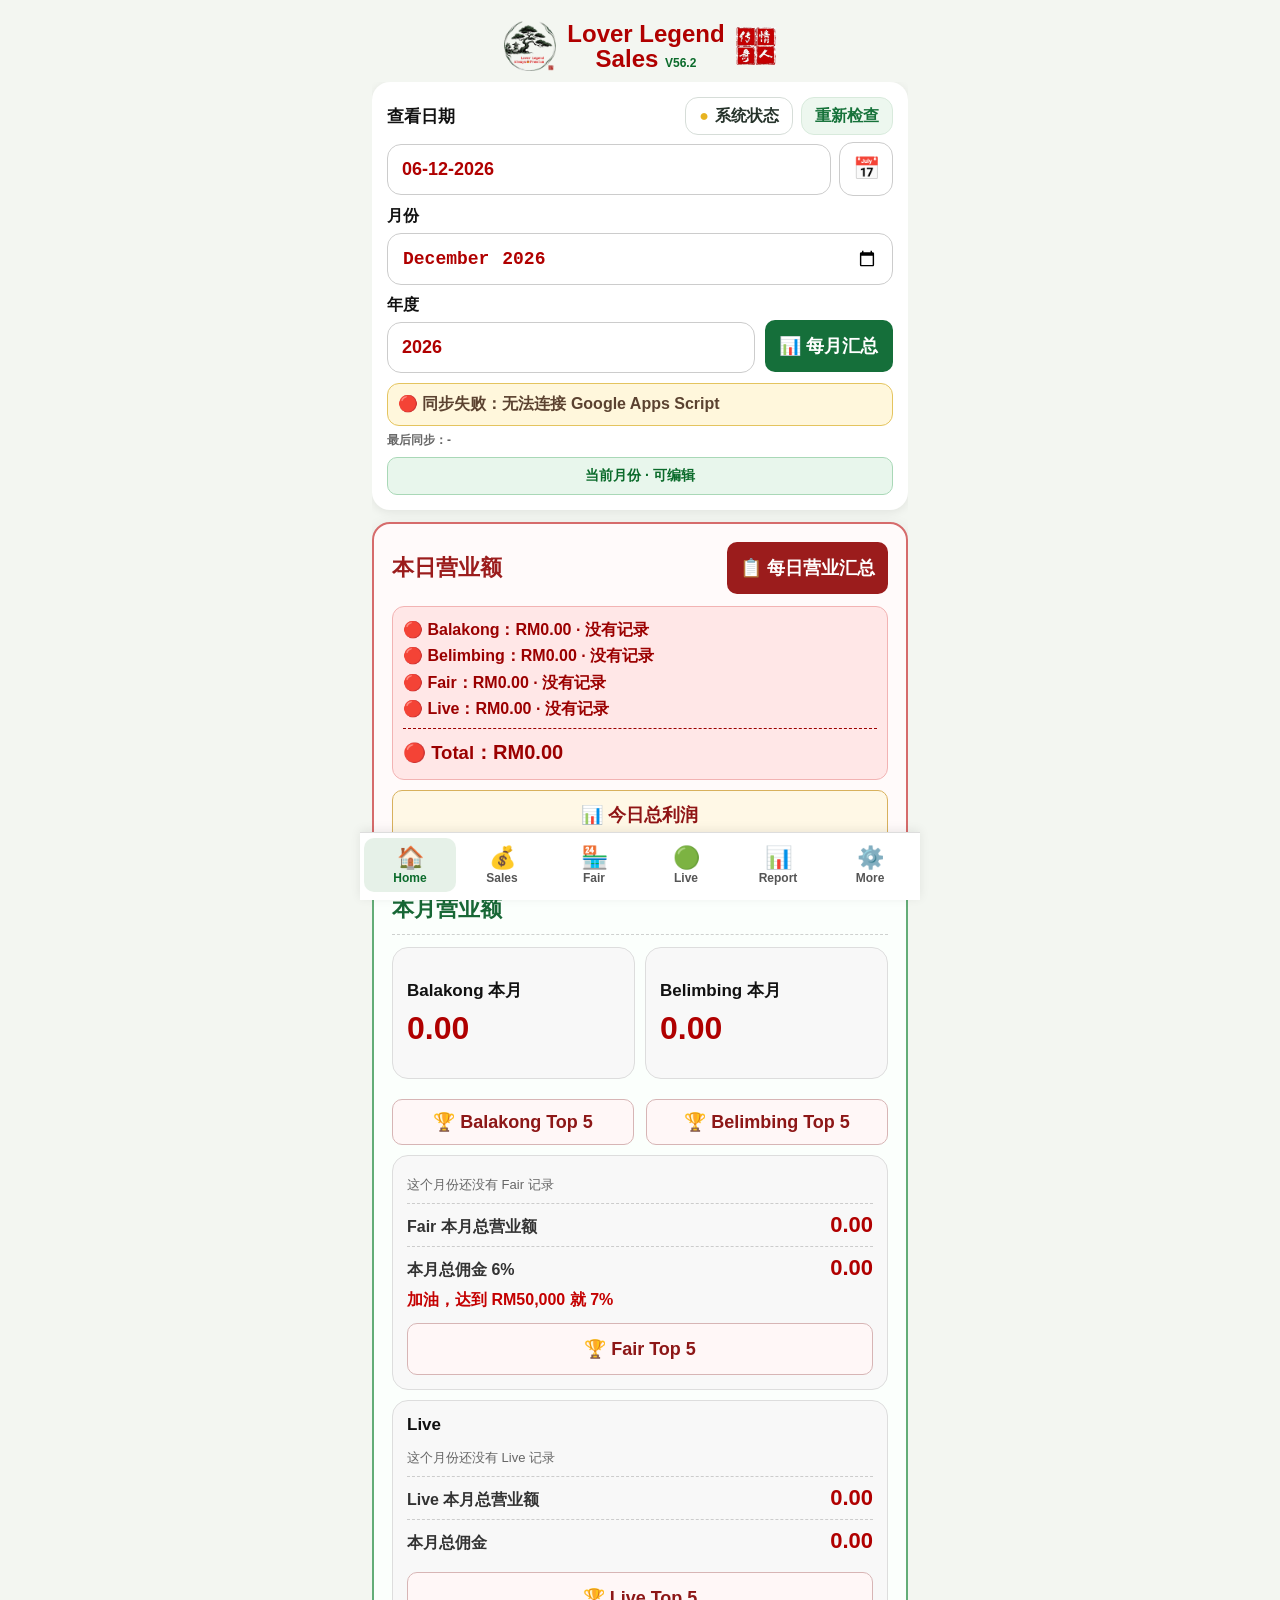
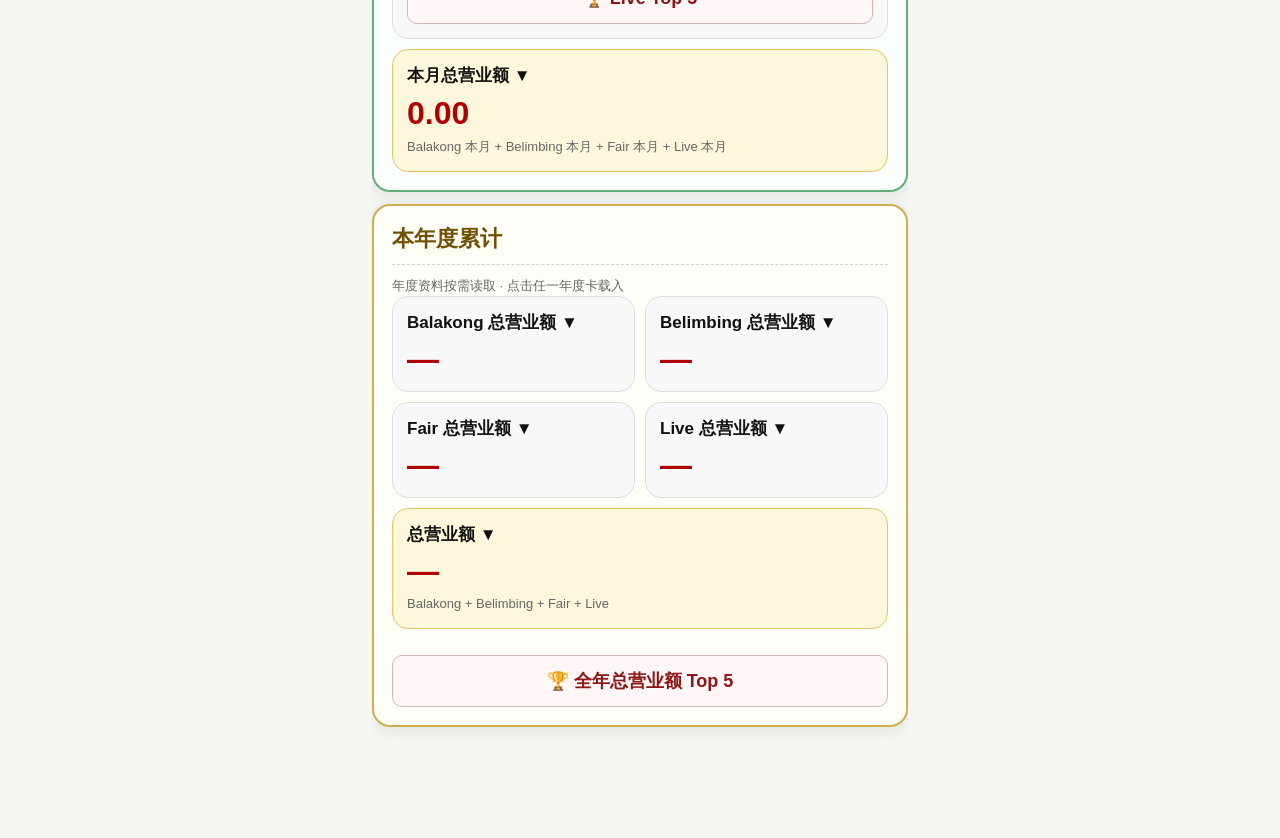
==== commit 5611d384: "Add files via upload" ====
--- a/index.html
+++ b/index.html
@@ -8,10 +8,10 @@
 <meta http-equiv="Pragma" content="no-cache">
 <meta http-equiv="Expires" content="0">
 <title>Lover Sales</title>
-<link rel="manifest" href="manifest.json?v=56.1">
+<link rel="manifest" href="manifest.json?v=56.2">
 <link rel="preconnect" href="https://script.google.com">
 <link rel="preconnect" href="https://script.googleusercontent.com">
-<link rel="stylesheet" href="style.css?v=56.1">
+<link rel="stylesheet" href="style.css?v=56.2">
 <link rel="apple-touch-icon" href="icons/icon-192.png">
 
 
@@ -488,7 +488,7 @@
 }
 
 
-/* V56.1 compact context sync + Fair ranking commission */
+/* V56.2 compact context sync + Fair ranking commission */
 .context-sync-status-v457{font-size:17px!important;line-height:1.2!important;white-space:nowrap!important;font-weight:800!important}
 .fair-ranking-row-v555{display:block!important;padding:11px 12px!important}
 .fair-ranking-title-v555{display:grid;grid-template-columns:minmax(0,1fr) auto;gap:10px;align-items:center}
@@ -506,12 +506,14 @@
   .fair-ranking-money-v555 span{font-size:14px!important}
 }
 
-/* V56.1 Fair annual ranking: rank/status by average daily turnover; show average + Fair days before expanding. */
-.fair-ranking-average-v561{display:flex;gap:14px;align-items:center;justify-content:flex-start;margin-top:6px;white-space:nowrap;color:#42534a}
-.fair-ranking-average-v561 strong{font-size:14px!important;color:#0b6b2b}
-.fair-ranking-average-v561 span{font-size:14px!important;font-weight:800;color:#666}
+/* V56.2 Fair annual ranking: average/day is the primary performance signal. */
+.fair-ranking-average-v561{display:flex;align-items:center;justify-content:space-between;gap:12px;margin-top:8px;padding:7px 10px;border-radius:9px;white-space:nowrap;font-weight:900;border:1px solid transparent}
+.fair-ranking-average-v561 strong,.fair-ranking-average-v561 span{font-size:14px!important;font-weight:900!important;color:inherit!important}
+.fair-ranking-average-v561.perf-good-v536{color:#0b7a36;background:#edf9f1;border-color:#cdebd7}
+.fair-ranking-average-v561.perf-mid-v536{color:#9a6b00;background:#fff8dc;border-color:#efdda0}
+.fair-ranking-average-v561.perf-low-v536{color:#c62828;background:#fff0f0;border-color:#f0c2c2}
 @media(max-width:520px){
-  .fair-ranking-average-v561{gap:12px}
+  .fair-ranking-average-v561{gap:8px;padding:7px 9px}
   .fair-ranking-average-v561 strong,.fair-ranking-average-v561 span{font-size:14px!important}
 }
 
@@ -558,7 +560,7 @@
   .live-year-range-v537 .live-year-row-v539 > span.best-live-day-v539::after{display:none}
 }
 
-/* V56.1: annual-best-day marker also appears in normal Fair / Live month views. */
+/* V56.2: annual-best-day marker also appears in normal Fair / Live month views. */
 .annual-best-day-month-v553{display:inline-flex!important;align-items:center!important;gap:4px!important;white-space:nowrap!important;color:#148a3a!important;font-weight:900!important;width:max-content;max-width:100%}
 .annual-best-day-month-v553::after{content:"";display:inline-block;flex:0 0 auto;width:8px;height:8px;border-radius:50%;background:#32c96a;box-shadow:inset 0 0 0 1px rgba(0,0,0,.05)}
 .year-grand-top5-wrap-v553{grid-column:1/-1;width:100%;margin-top:4px}.year-grand-top5-wrap-v553 .top3-toggle-btn{width:100%}.year-grand-top5-wrap-v553 .top3-panel{margin-top:8px}
@@ -567,7 +569,7 @@
 
 
 <style>
-/* V56.1 Fair session commission: compact five-column layout for mobile. */
+/* V56.2 Fair session commission: compact five-column layout for mobile. */
 .fair-profit-row-v554{
   display:grid!important;
   grid-template-columns:18fr 22fr 20fr 23fr 17fr!important;
@@ -601,7 +603,7 @@
 
 
 <style>
-/* V56.1 Fair summary cards: readable 2x2 metrics on desktop and mobile. */
+/* V56.2 Fair summary cards: readable 2x2 metrics on desktop and mobile. */
 .fair-location-summary-v556{padding:12px!important;background:#fff!important}
 .fair-location-summary-head-v556{display:flex!important;align-items:center!important;justify-content:space-between!important;gap:10px!important;flex-wrap:wrap!important}
 .fair-location-summary-head-v556 strong{font-size:16px!important}
@@ -625,7 +627,7 @@
   .fair-total-card-v556{padding:9px!important}
 }
 
-/* V56.1 Fair detail polish: keep rightmost profit-rate inside the card and make session total visually lighter than month total. */
+/* V56.2 Fair detail polish: keep rightmost profit-rate inside the card and make session total visually lighter than month total. */
 .fair-profit-row-v554>*:last-child{padding-right:7px!important;box-sizing:border-box!important}
 .fair-session-card-v539 .month-profit-total-v294{
   background:#fffdf8!important;
@@ -646,7 +648,7 @@
 
 
 <style>
-/* V56.1 Fair total alignment + annual-location toggle polish. */
+/* V56.2 Fair total alignment + annual-location toggle polish. */
 .fair-session-card-v539 .month-profit-total-v294{
   grid-template-columns:18fr 22fr 20fr 23fr 17fr!important;
   gap:3px!important;
@@ -675,6 +677,14 @@
 </style>
 </style>
 
+
+<style>
+/* V56.2 normal Fair month: lightweight session-average summary below the horizontal total row. */
+.fair-session-average-v562{display:flex;align-items:center;justify-content:flex-end;gap:5px;margin:7px 2px 0;padding:0 2px;font-size:13px;line-height:1.25;color:#5d695f;white-space:nowrap}
+.fair-session-average-v562 strong{font-size:13px;font-weight:900;color:#2f6f42}
+.fair-session-average-v562 span{font-weight:800;color:#68716b}
+@media(max-width:520px){.fair-session-average-v562{font-size:12px;margin-top:6px}.fair-session-average-v562 strong{font-size:12px}}
+</style>
 </head>
 <body>
 <script>window.LOVER_API_URL="https://script.google.com/macros/s/AKfycby1OwDIiVf5quXKiD9AG8s2ppM942sLFdJSfyePp--yZtDjYY8jBtkOYLwD9c3WiC_KNw/exec";</script>
@@ -682,7 +692,7 @@
 <header class="top">
   <div class="brand">
     <img src="images/logo.png" class="logo" alt="Lover Legend">
-    <div class="brand-title">Lover Legend<br>Sales <small>V56.1</small></div>
+    <div class="brand-title">Lover Legend<br>Sales <small>V56.2</small></div>
     <img src="images/Logo2.jpg" class="seal" alt="Lover Legend">
   </div>
 </header>
@@ -1160,7 +1170,7 @@
   <div id="notificationDetail" class="notification-detail notification-subscription-id" aria-live="polite"></div>
           <button type="button" id="copySubscriptionIdBtn" class="notification-copy-id-btn" onclick="copyLoverSubscriptionId()" style="display:none;">📋 复制 Subscription ID</button>
   <div id="notificationLastSend" class="notification-last-send">最近通知：尚未测试</div>
-  <div id="notificationRegistered" class="notification-registered">设备登记：V56.1 正在建立真实设备清单…</div>
+  <div id="notificationRegistered" class="notification-registered">设备登记：V56.2 正在建立真实设备清单…</div>
   <button type="button" class="notification-reregister-btn" onclick="forceRegisterLoverSalesSubscription()">🔄 重新登记此设备</button>
   <button id="notificationEnableBtn" type="button" class="notification-enable-btn" onclick="enableLoverSalesNotifications()">🔔 开启销售通知</button>
 </div>
@@ -1234,7 +1244,7 @@
 <div class="card system-info-card-v442">
   <h2>系统资料 / System Information</h2>
   <div class="system-info-grid-v442">
-    <div><span>版本</span><b>V56.1</b></div>
+    <div><span>版本</span><b>V56.2</b></div>
     <div><span>API版本</span><b id="systemInfoApiV442">检查中…</b></div>
     <div><span>Revision（上次 → 当前）</span><b>910 → 930</b></div>
     <div><span>储存方式</span><b>Google Sheet 自动同步</b></div>
@@ -1286,10 +1296,10 @@
     if(appLoadPromise)return appLoadPromise;
     // Download all business scripts in parallel; async=false preserves execution order.
     appLoadPromise=loadScriptsInOrder([
-      "js/utils.js?v=56.1",
-      "js/sheet.js?v=56.1",
-      "js/app.js?v=56.1",
-      "js/update.js?v=56.1"
+      "js/utils.js?v=56.2",
+      "js/sheet.js?v=56.2",
+      "js/app.js?v=56.2",
+      "js/update.js?v=56.2"
     ]).catch(error=>{
         console.error(error);
         const status=document.getElementById("syncStatus");
--- a/style.css
+++ b/style.css
@@ -3000,8 +3000,13 @@
 /* V46.0: while a cloud write is in flight, bottom navigation cannot switch pages. */
 .sales-mutation-lock-v450 .bottom-nav,.turnover-write-lock-v457 .bottom-nav{pointer-events:none;opacity:.62}
 
-/* V56.1: prevent fixed bottom navigation from floating above mobile software keyboards. */
+/* V56.2: prevent fixed bottom navigation from floating above mobile software keyboards. */
 @media (max-width:760px){
   html.keyboard-open-v560 .bottom-nav{display:none!important}
   html.keyboard-open-v560 .sales-draft-return-v429{display:none!important}
 }
+
+
+/* V56.2 Fair average indicators */
+.fair-ranking-average-v561{font-weight:900}
+.fair-session-average-v562{box-sizing:border-box}
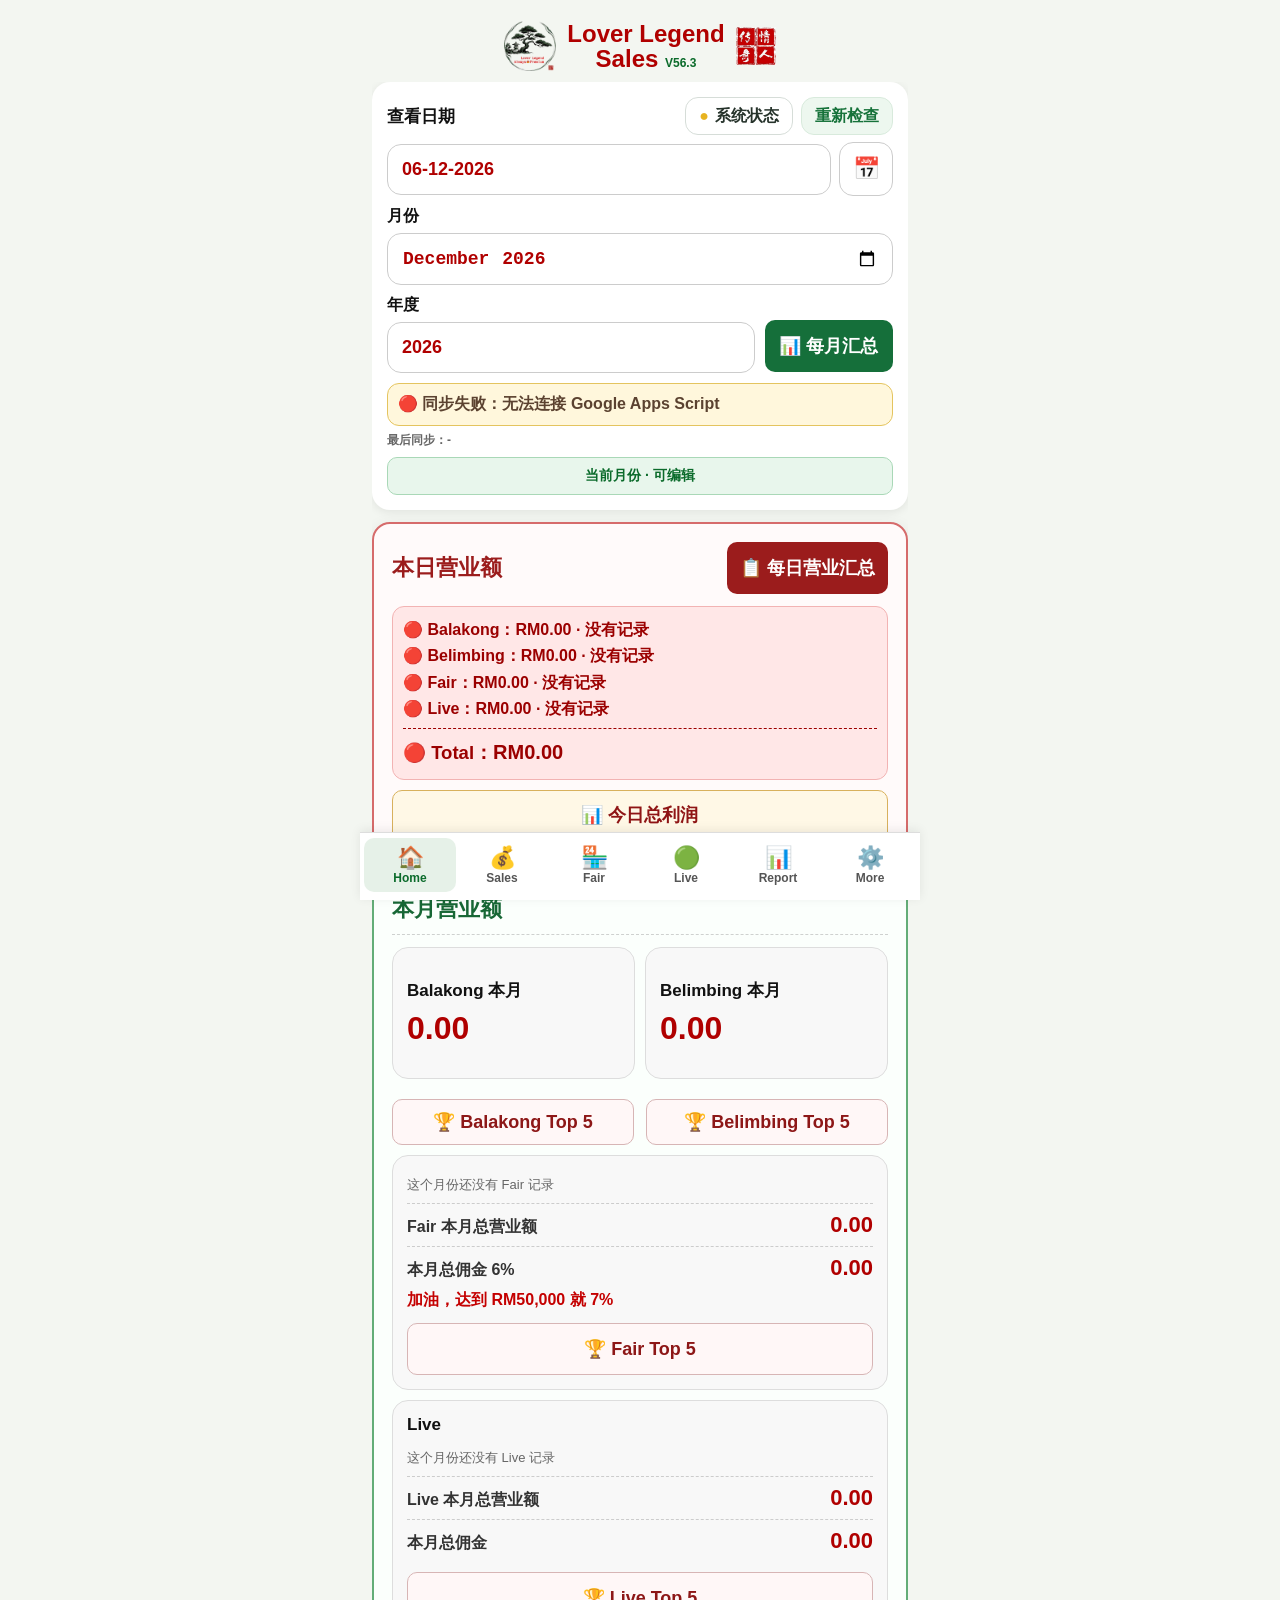
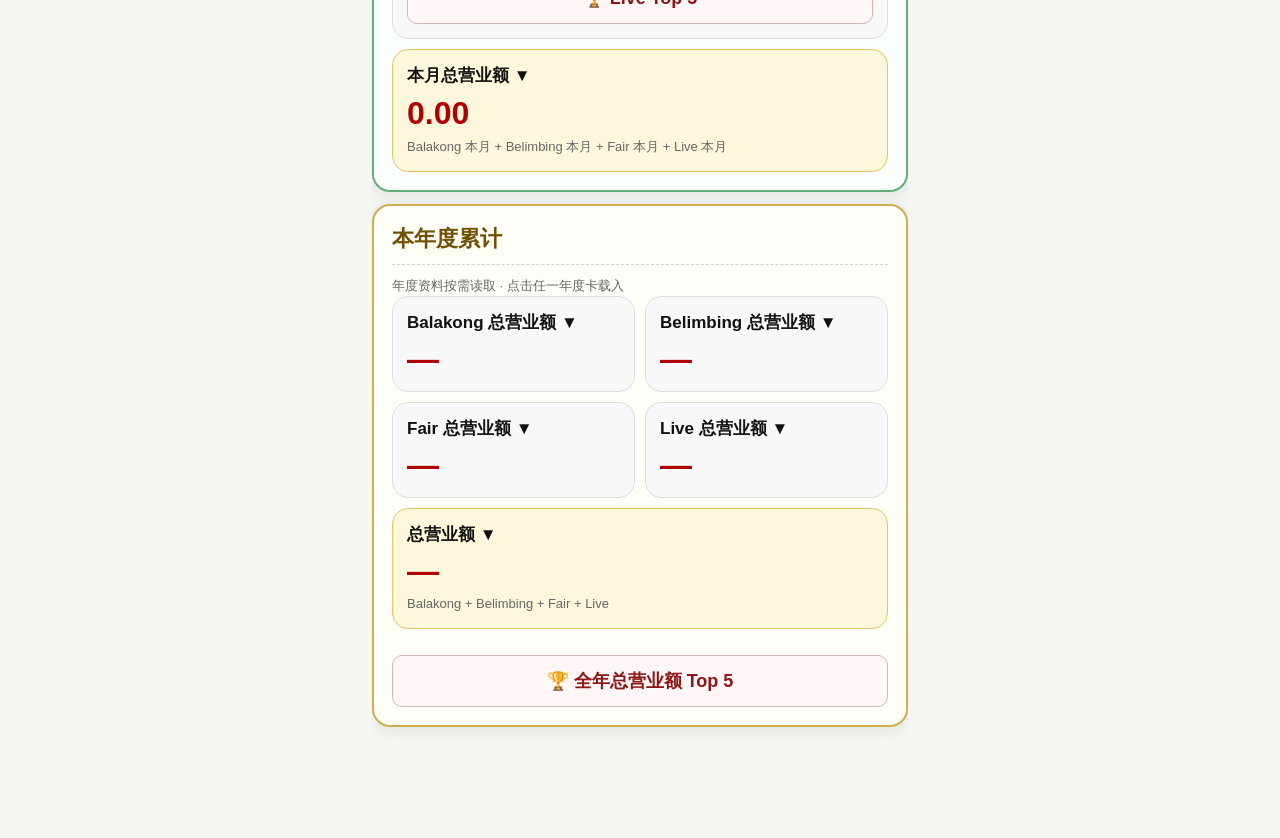
==== commit d0faf9c4: "Add files via upload" ====
--- a/index.html
+++ b/index.html
@@ -8,10 +8,10 @@
 <meta http-equiv="Pragma" content="no-cache">
 <meta http-equiv="Expires" content="0">
 <title>Lover Sales</title>
-<link rel="manifest" href="manifest.json?v=56.2">
+<link rel="manifest" href="manifest.json?v=56.3">
 <link rel="preconnect" href="https://script.google.com">
 <link rel="preconnect" href="https://script.googleusercontent.com">
-<link rel="stylesheet" href="style.css?v=56.2">
+<link rel="stylesheet" href="style.css?v=56.3">
 <link rel="apple-touch-icon" href="icons/icon-192.png">
 
 
@@ -488,12 +488,12 @@
 }
 
 
-/* V56.2 compact context sync + Fair ranking commission */
+/* V56.3 compact context sync + Fair ranking commission */
 .context-sync-status-v457{font-size:17px!important;line-height:1.2!important;white-space:nowrap!important;font-weight:800!important}
 .fair-ranking-row-v555{display:block!important;padding:11px 12px!important}
-.fair-ranking-title-v555{display:grid;grid-template-columns:minmax(0,1fr) auto;gap:10px;align-items:center}
-.fair-ranking-title-v555 b{min-width:0;overflow-wrap:anywhere;font-size:16px;line-height:1.25}
-.fair-ranking-title-v555 em{justify-self:end}
+.fair-ranking-title-v555{display:block;align-items:center}
+.fair-ranking-title-v555 b{min-width:0;overflow-wrap:anywhere;font-size:16px;line-height:1.25}.fair-ranking-title-v555 b em{display:inline-block;margin-left:5px;vertical-align:baseline}
+.fair-ranking-title-v555 em{white-space:nowrap}
 .fair-ranking-money-v555{display:flex;gap:14px;align-items:center;justify-content:flex-start;margin-top:7px;white-space:nowrap}
 .fair-ranking-money-v555 strong{font-size:18px!important}
 .fair-ranking-money-v555 span{font-size:14px!important;font-weight:800;color:#555}
@@ -506,8 +506,8 @@
   .fair-ranking-money-v555 span{font-size:14px!important}
 }
 
-/* V56.2 Fair annual ranking: average/day is the primary performance signal. */
-.fair-ranking-average-v561{display:flex;align-items:center;justify-content:space-between;gap:12px;margin-top:8px;padding:7px 10px;border-radius:9px;white-space:nowrap;font-weight:900;border:1px solid transparent}
+/* V56.3 Fair annual ranking: average/day is the primary performance signal. */
+.fair-ranking-average-v561{display:flex;align-items:center;justify-content:flex-start;gap:5px;margin-top:8px;padding:7px 10px;border-radius:9px;white-space:nowrap;font-weight:900;border:1px solid transparent}
 .fair-ranking-average-v561 strong,.fair-ranking-average-v561 span{font-size:14px!important;font-weight:900!important;color:inherit!important}
 .fair-ranking-average-v561.perf-good-v536{color:#0b7a36;background:#edf9f1;border-color:#cdebd7}
 .fair-ranking-average-v561.perf-mid-v536{color:#9a6b00;background:#fff8dc;border-color:#efdda0}
@@ -560,7 +560,7 @@
   .live-year-range-v537 .live-year-row-v539 > span.best-live-day-v539::after{display:none}
 }
 
-/* V56.2: annual-best-day marker also appears in normal Fair / Live month views. */
+/* V56.3: annual-best-day marker also appears in normal Fair / Live month views. */
 .annual-best-day-month-v553{display:inline-flex!important;align-items:center!important;gap:4px!important;white-space:nowrap!important;color:#148a3a!important;font-weight:900!important;width:max-content;max-width:100%}
 .annual-best-day-month-v553::after{content:"";display:inline-block;flex:0 0 auto;width:8px;height:8px;border-radius:50%;background:#32c96a;box-shadow:inset 0 0 0 1px rgba(0,0,0,.05)}
 .year-grand-top5-wrap-v553{grid-column:1/-1;width:100%;margin-top:4px}.year-grand-top5-wrap-v553 .top3-toggle-btn{width:100%}.year-grand-top5-wrap-v553 .top3-panel{margin-top:8px}
@@ -569,7 +569,7 @@
 
 
 <style>
-/* V56.2 Fair session commission: compact five-column layout for mobile. */
+/* V56.3 Fair session commission: compact five-column layout for mobile. */
 .fair-profit-row-v554{
   display:grid!important;
   grid-template-columns:18fr 22fr 20fr 23fr 17fr!important;
@@ -603,7 +603,7 @@
 
 
 <style>
-/* V56.2 Fair summary cards: readable 2x2 metrics on desktop and mobile. */
+/* V56.3 Fair summary cards: readable 2x2 metrics on desktop and mobile. */
 .fair-location-summary-v556{padding:12px!important;background:#fff!important}
 .fair-location-summary-head-v556{display:flex!important;align-items:center!important;justify-content:space-between!important;gap:10px!important;flex-wrap:wrap!important}
 .fair-location-summary-head-v556 strong{font-size:16px!important}
@@ -627,7 +627,7 @@
   .fair-total-card-v556{padding:9px!important}
 }
 
-/* V56.2 Fair detail polish: keep rightmost profit-rate inside the card and make session total visually lighter than month total. */
+/* V56.3 Fair detail polish: keep rightmost profit-rate inside the card and make session total visually lighter than month total. */
 .fair-profit-row-v554>*:last-child{padding-right:7px!important;box-sizing:border-box!important}
 .fair-session-card-v539 .month-profit-total-v294{
   background:#fffdf8!important;
@@ -648,7 +648,7 @@
 
 
 <style>
-/* V56.2 Fair total alignment + annual-location toggle polish. */
+/* V56.3 Fair total alignment + annual-location toggle polish. */
 .fair-session-card-v539 .month-profit-total-v294{
   grid-template-columns:18fr 22fr 20fr 23fr 17fr!important;
   gap:3px!important;
@@ -679,11 +679,12 @@
 
 
 <style>
-/* V56.2 normal Fair month: lightweight session-average summary below the horizontal total row. */
-.fair-session-average-v562{display:flex;align-items:center;justify-content:flex-end;gap:5px;margin:7px 2px 0;padding:0 2px;font-size:13px;line-height:1.25;color:#5d695f;white-space:nowrap}
+/* V56.3 normal Fair month: average/day lives inside the same session-total box, left aligned. */
+.fair-session-total-wrap-v563{margin-top:0;border:1px solid #e7c46a;border-left:4px solid #e0a900;border-radius:10px;background:#fffdf7;overflow:hidden}
+.fair-session-total-wrap-v563 .month-profit-total-v294{margin:0!important;border:0!important;border-left:0!important;border-radius:0!important;background:transparent!important}
+.fair-session-average-v562{display:flex;align-items:center;justify-content:flex-start;gap:5px;margin:0;padding:6px 12px 7px;border-top:1px solid rgba(224,169,0,.22);font-size:13px;line-height:1.25;color:#2f6f42;white-space:nowrap;text-align:left}
 .fair-session-average-v562 strong{font-size:13px;font-weight:900;color:#2f6f42}
-.fair-session-average-v562 span{font-weight:800;color:#68716b}
-@media(max-width:520px){.fair-session-average-v562{font-size:12px;margin-top:6px}.fair-session-average-v562 strong{font-size:12px}}
+@media(max-width:520px){.fair-session-average-v562{font-size:12px;padding:6px 10px 7px}.fair-session-average-v562 strong{font-size:12px}}
 </style>
 </head>
 <body>
@@ -692,7 +693,7 @@
 <header class="top">
   <div class="brand">
     <img src="images/logo.png" class="logo" alt="Lover Legend">
-    <div class="brand-title">Lover Legend<br>Sales <small>V56.2</small></div>
+    <div class="brand-title">Lover Legend<br>Sales <small>V56.3</small></div>
     <img src="images/Logo2.jpg" class="seal" alt="Lover Legend">
   </div>
 </header>
@@ -1170,7 +1171,7 @@
   <div id="notificationDetail" class="notification-detail notification-subscription-id" aria-live="polite"></div>
           <button type="button" id="copySubscriptionIdBtn" class="notification-copy-id-btn" onclick="copyLoverSubscriptionId()" style="display:none;">📋 复制 Subscription ID</button>
   <div id="notificationLastSend" class="notification-last-send">最近通知：尚未测试</div>
-  <div id="notificationRegistered" class="notification-registered">设备登记：V56.2 正在建立真实设备清单…</div>
+  <div id="notificationRegistered" class="notification-registered">设备登记：V56.3 正在建立真实设备清单…</div>
   <button type="button" class="notification-reregister-btn" onclick="forceRegisterLoverSalesSubscription()">🔄 重新登记此设备</button>
   <button id="notificationEnableBtn" type="button" class="notification-enable-btn" onclick="enableLoverSalesNotifications()">🔔 开启销售通知</button>
 </div>
@@ -1244,7 +1245,7 @@
 <div class="card system-info-card-v442">
   <h2>系统资料 / System Information</h2>
   <div class="system-info-grid-v442">
-    <div><span>版本</span><b>V56.2</b></div>
+    <div><span>版本</span><b>V56.3</b></div>
     <div><span>API版本</span><b id="systemInfoApiV442">检查中…</b></div>
     <div><span>Revision（上次 → 当前）</span><b>910 → 930</b></div>
     <div><span>储存方式</span><b>Google Sheet 自动同步</b></div>
@@ -1296,10 +1297,10 @@
     if(appLoadPromise)return appLoadPromise;
     // Download all business scripts in parallel; async=false preserves execution order.
     appLoadPromise=loadScriptsInOrder([
-      "js/utils.js?v=56.2",
-      "js/sheet.js?v=56.2",
-      "js/app.js?v=56.2",
-      "js/update.js?v=56.2"
+      "js/utils.js?v=56.3",
+      "js/sheet.js?v=56.3",
+      "js/app.js?v=56.3",
+      "js/update.js?v=56.3"
     ]).catch(error=>{
         console.error(error);
         const status=document.getElementById("syncStatus");
--- a/style.css
+++ b/style.css
@@ -3000,13 +3000,13 @@
 /* V46.0: while a cloud write is in flight, bottom navigation cannot switch pages. */
 .sales-mutation-lock-v450 .bottom-nav,.turnover-write-lock-v457 .bottom-nav{pointer-events:none;opacity:.62}
 
-/* V56.2: prevent fixed bottom navigation from floating above mobile software keyboards. */
+/* V56.3: prevent fixed bottom navigation from floating above mobile software keyboards. */
 @media (max-width:760px){
   html.keyboard-open-v560 .bottom-nav{display:none!important}
   html.keyboard-open-v560 .sales-draft-return-v429{display:none!important}
 }
 
 
-/* V56.2 Fair average indicators */
+/* V56.3 Fair average indicators */
 .fair-ranking-average-v561{font-weight:900}
 .fair-session-average-v562{box-sizing:border-box}
